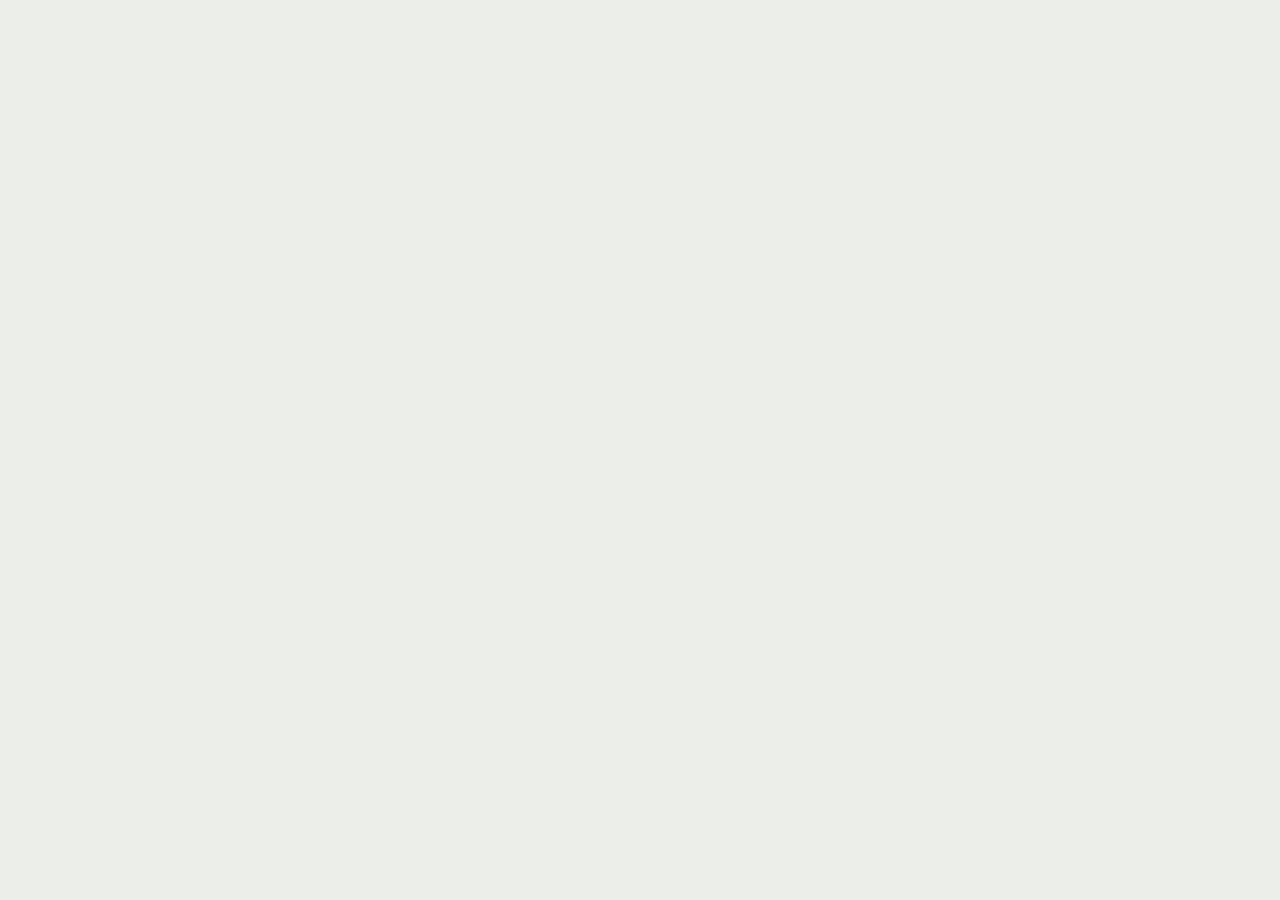
==== index.html @ 22404239 "Move site from subfolder to repo root Relocate all site files from "website aviv agami creative/" to" ====
<!doctype html>
<html lang="en">
<head>
  <meta charset="utf-8">
  <meta name="viewport" content="width=device-width,initial-scale=1">
  <title>AA creative — your message, in a new light</title>
  <meta name="description" content="Aviv Agami — Creative Director. Films, live events, and campaigns for studios, founders and cultural moments. Concept-first. Everything else follows.">
  <meta property="og:title" content="AA creative — your message, in a new light">
  <meta property="og:description" content="Creative direction, films and live events for studios, founders and cultural moments.">
  <meta property="og:type" content="website">
  <meta property="og:url" content="https://avivagami.com">
  <link rel="canonical" href="https://avivagami.com">
  <link rel="icon" href="favicon.svg" type="image/svg+xml">
  <link rel="stylesheet" href="styles.css">
  <script src="https://identity.netlify.com/v1/netlify-identity-widget.js"></script>
</head>
<body data-accent="sun" data-theme="dark">
  <div id="root"></div>

  <!-- Netlify Forms detection — must match the React form's field names exactly -->
  <form name="contact" data-netlify="true" hidden>
    <input name="name" />
    <input name="email" type="email" />
    <input name="company" />
    <select name="type"></select>
    <textarea name="message"></textarea>
  </form>

  <script src="https://unpkg.com/react@18.3.1/umd/react.production.min.js" crossorigin="anonymous"></script>
  <script src="https://unpkg.com/react-dom@18.3.1/umd/react-dom.production.min.js" crossorigin="anonymous"></script>
  <script src="https://unpkg.com/@babel/standalone@7.29.0/babel.min.js" crossorigin="anonymous"></script>

  <script type="text/babel" src="components.jsx"></script>

  <script type="text/babel">
    async function loadContent() {
      try {
        const [pRes, aRes, sRes] = await Promise.all([
          fetch('content/projects.json'),
          fetch('content/about.json'),
          fetch('content/settings.json'),
        ]);
        const [p, a, s] = await Promise.all([pRes.json(), aRes.json(), sRes.json()]);
        return { projects: p.items || [], about: a, settings: s };
      } catch (e) {
        return null;
      }
    }

    function App({ projects, about, settings }) {
      const [openProject, setOpenProject] = React.useState(null);

      React.useEffect(() => {
        const obs = new IntersectionObserver((entries) => {
          entries.forEach((e) => { if (e.isIntersecting) e.target.classList.add('is-in'); });
        }, { rootMargin: '0px 0px -10% 0px' });
        document.querySelectorAll('[data-reveal], .aa-reveal').forEach((el) => obs.observe(el));
        return () => obs.disconnect();
      }, []);

      return (
        <React.Fragment>
          <CursorFollower enabled={true} />
          <Nav settings={settings} about={about} />
          <main>
            <Hero variant="scale" />
            <Marquee variant="" projects={projects} />
            <CoverFlowSection projects={projects} onOpen={setOpenProject} />
            <div className="aa-page">
              <ManifestoStrip />
              <AboutSection about={about} />
            </div>
            <ContactSection settings={settings} />
          </main>
          <Footer settings={settings} projects={projects} />
          <ProjectLightbox p={openProject} onClose={() => setOpenProject(null)} />
        </React.Fragment>
      );
    }

    loadContent().then((data) => {
      ReactDOM.createRoot(document.getElementById('root')).render(
        <App
          projects={data ? data.projects : null}
          about={data ? data.about : null}
          settings={data ? data.settings : null}
        />
      );
    });

    // Redirect back to admin after Netlify Identity login
    if (window.netlifyIdentity) {
      window.netlifyIdentity.on('init', (user) => {
        if (!user) {
          window.netlifyIdentity.on('login', () => {
            document.location.href = '/admin/';
          });
        }
      });
    }
  </script>
</body>
</html>
---- styles.css ----
/* AA creative — personal site */
@import url('./colors_and_type.css');

* { box-sizing: border-box; }

html, body {
  margin: 0;
  background: var(--bg-1);
  color: var(--fg-1);
  scroll-behavior: smooth;
  overflow-x: hidden;
}

/* ===== Theme overrides driven by Tweaks ===== */
body[data-accent="signal"]  { --accent: var(--aa-signal);  --accent-press: var(--aa-signal-press); }
body[data-accent="sun"]     { --accent: var(--aa-sun);     --accent-press: var(--aa-sun-press); }
body[data-accent="ink"]     { --accent: var(--aa-ink);     --accent-press: var(--aa-graphite); }
body[data-accent="electric"]{ --accent: #2D5BFF;           --accent-press: #1E45D9; }

body[data-theme="dark"] {
  --bg-1: var(--aa-ink);
  --bg-2: var(--aa-graphite);
  --bg-inverse: var(--aa-paper);
  --fg-1: var(--aa-paper);
  --fg-2: rgba(236, 238, 234, .78);
  --fg-3: rgba(236, 238, 234, .48);
  --fg-inverse: var(--aa-ink);
  --border-strong: var(--aa-paper);
  --border-soft: rgba(236, 238, 234, .18);
}

/* ===== Page shell ===== */
.aa-page { max-width: 1440px; margin: 0 auto; padding: 0 32px; }

/* ===== Nav ===== */
.aa-nav {
  display: grid;
  grid-template-columns: 1fr auto 1fr;
  align-items: center;
  padding: 18px 32px;
  border-bottom: 1px solid var(--border-soft);
  background: var(--bg-1);
  position: fixed; top: 0; left: 0; right: 0; z-index: 50;
  backdrop-filter: blur(12px) saturate(1.4);
  -webkit-backdrop-filter: blur(12px) saturate(1.4);
  background: color-mix(in srgb, var(--bg-1) 85%, transparent);
}

/* Offset main content so it doesn't hide under the fixed nav (nav ~65px tall) */
main { padding-top: 65px; }
.aa-nav__brand { display: inline-flex; align-items: center; text-decoration: none; color: inherit; padding: 0 14px 0 0; }
.aa-nav__items { display: flex; gap: 28px; justify-self: center; }
.aa-nav__link { font-family: var(--font-sans); font-size: 14px; color: var(--fg-1); text-decoration: none; position: relative; transition: color .12s var(--ease-out); }
.aa-nav__link:hover { color: var(--accent); }
.aa-nav__link.is-active { color: var(--accent); }
.aa-nav__link.is-active::after { content: ""; position: absolute; left: 0; right: 0; bottom: -6px; height: 1px; background: var(--accent); }
.aa-nav__meta { font-family: var(--font-mono); font-size: 11px; color: var(--fg-3); letter-spacing: .08em; text-transform: uppercase; justify-self: end; display: flex; align-items: center; gap: 8px; }
.aa-nav__pulse { display:inline-block; width:8px; height:8px; border-radius:999px; background: var(--accent); animation: aa-pulse 2.4s var(--ease-in-out) infinite; }
@keyframes aa-pulse { 0%,100% { opacity: 1; transform: scale(1); } 50% { opacity: .35; transform: scale(.8); } }

/* ===== Logo lockup — canonical DS (.aa-logo) ===== */
.aa-logo {
  --aa-logo-size: 32px;
  display: inline-flex;
  align-items: center;
  gap: calc(var(--aa-logo-size) * 0.44);
  font-family: var(--font-sans);
  font-weight: 500;
  font-size: var(--aa-logo-size);
  letter-spacing: -0.025em;
  line-height: 1;
  color: var(--fg-1);
  white-space: nowrap;
  text-decoration: none;
}
.aa-logo > span { white-space: nowrap; }
.aa-logo__dot {
  width: calc(var(--aa-logo-size) * 0.31);
  height: calc(var(--aa-logo-size) * 0.31);
  background: var(--aa-signal);
  border-radius: 999px;
  display: inline-block;
  flex: none;
}
.aa-logo__sep {
  width: 1px;
  height: calc(var(--aa-logo-size) * 0.94);
  background: currentColor;
  opacity: 0.4;
  flex: none;
}
.aa-logo__name { color: inherit; }
.aa-logo__creative {
  font-family: var(--font-script);
  font-style: italic;
  font-weight: 600;
  font-size: calc(var(--aa-logo-size) * 1.56);
  color: var(--aa-stone);
  line-height: 1;
  transform: translateY(calc(var(--aa-logo-size) * -0.06));
}
.aa-logo--inverse { color: var(--aa-paper); }
.aa-logo--inverse .aa-logo__sep { background: var(--aa-paper); opacity: 0.5; }
.aa-logo--inverse .aa-logo__creative { color: var(--aa-sun); }

/* Dark theme: stone → sun on non-inverse lockup */
body[data-theme="dark"] .aa-logo:not(.aa-logo--inverse) .aa-logo__creative { color: var(--aa-sun); }

/* Preset sizes */
.aa-logo--sz-xl { --aa-logo-size: 64px; }
.aa-logo--sz-l  { --aa-logo-size: 44px; }
.aa-logo--sz-m  { --aa-logo-size: 28px; }
.aa-logo--sz-s  { --aa-logo-size: 18px; }
.aa-logo--sz-xs { --aa-logo-size: 13px; }

/* ===== HERO ===== */
.aa-hero { position: relative; padding: 88px 32px 56px; }

/* Variant: scale — giant headline, hangs to edges */
.aa-hero--scale .aa-hero__title {
  font-family: var(--font-sans);
  font-weight: 500;
  font-size: clamp(80px, 16vw, 260px);
  line-height: 0.86;
  letter-spacing: -0.05em;
  margin: 0;
}
.aa-hero--scale .aa-hero__title .aa-hero__hand {
  font-family: var(--font-script); font-weight: 600;
  color: var(--accent); font-size: 1.25em;
  letter-spacing: 0; line-height: 0.9;
  display: inline-block; transform: rotate(-4deg) translateY(-0.06em);
  padding: 0 0.04em;
}
.aa-hero--scale .aa-hero__sub {
  font-family: var(--font-sans); font-size: 19px; line-height: 1.5;
  color: var(--fg-2); margin: 56px 0 0; max-width: 56ch;
}

/* Variant: split — left index card, right giant tagline */
.aa-hero--split { display: grid; grid-template-columns: 280px 1fr; gap: 64px; align-items: end; min-height: 70vh; padding-top: 64px; }
.aa-hero--split .aa-hero__index {
  border-top: 1px solid var(--border-strong);
  padding-top: 18px;
  display: flex; flex-direction: column; gap: 14px;
  font-family: var(--font-mono); font-size: 11px; letter-spacing: .08em; text-transform: uppercase; color: var(--fg-3);
}
.aa-hero--split .aa-hero__index strong { color: var(--fg-1); font-weight: 500; font-family: var(--font-sans); font-size: 14px; letter-spacing: 0; text-transform: none; }
.aa-hero--split .aa-hero__title {
  font-family: var(--font-sans); font-weight: 500;
  font-size: clamp(72px, 12vw, 200px); line-height: 0.92;
  letter-spacing: -0.04em; margin: 0;
}
.aa-hero--split .aa-hero__hand { font-family: var(--font-script); color: var(--accent); font-weight: 600; }

/* Variant: stack — editorial centered, mono framing */
.aa-hero--stack { padding: 96px 0 40px; text-align: center; }
.aa-hero--stack .aa-hero__rule { width: 80px; height: 1px; background: var(--fg-1); margin: 0 auto 32px; }
.aa-hero--stack .aa-hero__title {
  font-family: var(--font-sans); font-weight: 500;
  font-size: clamp(64px, 11vw, 180px); line-height: 0.94; letter-spacing: -0.04em; margin: 0 auto; max-width: 14ch;
}
.aa-hero--stack .aa-hero__hand { font-family: var(--font-script); color: var(--accent); font-weight: 600; display: inline-block; transform: rotate(-3deg); }
.aa-hero--stack .aa-hero__sub { margin: 40px auto 0; max-width: 42ch; font-size: 18px; color: var(--fg-2); line-height: 1.5; }

/* hero meta strip — shared across variants */
.aa-hero__meta { display: flex; gap: 12px; align-items: center; font-family: var(--font-mono); font-size: 11px; color: var(--fg-3); letter-spacing: .08em; text-transform: uppercase; margin-bottom: 32px; }
.aa-hero__meta .dot { width: 4px; height: 4px; background: var(--fg-3); border-radius: 999px; }

/* Flashlight invert effect on Scale hero */
.aa-hero--flashlight { position: relative; overflow: hidden; }
.aa-hero--flashlight .aa-hero__layer--base { position: relative; z-index: 1; }
.aa-hero--flashlight .aa-hero__layer--inverse {
  position: absolute;
  inset: 0;
  padding: inherit;
  pointer-events: none;
  background: var(--fg-1);
  color: var(--bg-1);
  z-index: 2;
  clip-path: circle(0 at 50% 50%);
  opacity: 0;
  transition: opacity .25s var(--ease-out);
  /* match base padding from .aa-hero */
  padding-top: 88px; padding-bottom: 56px;
}
.aa-hero--flashlight.is-active .aa-hero__layer--inverse { opacity: 1; }
.aa-hero--flashlight .aa-hero__layer--inverse .aa-hero__title,
.aa-hero--flashlight .aa-hero__layer--inverse .aa-hero__sub { color: var(--bg-1); }
.aa-hero--flashlight .aa-hero__layer--inverse .aa-hero__hand { color: var(--aa-sun); }

/* Mobile layout fixes */
@media (max-width: 600px) {
  /* Hero: max size where "in a new light." still fits on one line is 52px */
  .aa-hero--scale .aa-hero__title { font-size: clamp(52px, 13.9vw, 80px); }
  /* Nav: 2-column (drop meta), tighter spacing */
  .aa-nav { grid-template-columns: 1fr auto; padding: 14px 20px; }
  .aa-nav__meta { display: none; }
  .aa-nav__items { gap: 16px; }
  .aa-nav__link { font-size: 13px; }
}

/* hero scroll cue */
.aa-scroll-cue {
  position: absolute; right: 32px; bottom: 24px;
  display: flex; flex-direction: column; align-items: center; gap: 10px;
  font-family: var(--font-mono); font-size: 10px; letter-spacing: .12em; text-transform: uppercase; color: var(--fg-3);
}
.aa-scroll-cue__line { width: 1px; height: 56px; background: var(--fg-3); position: relative; overflow: hidden; }
.aa-scroll-cue__line::after { content:""; position:absolute; left:0; right:0; top:-100%; height:50%; background: var(--accent); animation: aa-cue 2.2s var(--ease-in-out) infinite; }
@keyframes aa-cue { 0% { top:-50%; } 100% { top: 100%; } }
@media (max-width: 600px) { .aa-scroll-cue { display: none; } }

/* ===== Marquee ===== */
.aa-marquee { overflow: hidden; border-top: 1.5px dashed var(--fg-1); border-bottom: 1.5px dashed var(--fg-1); padding: 22px 0; background: var(--bg-1); }
.aa-marquee--ink { background: var(--bg-inverse); color: var(--fg-inverse); border-color: var(--fg-inverse); }
.aa-marquee__track { display: flex; align-items: center; gap: 0; white-space: nowrap; animation: aa-marq 30s linear infinite; will-change: transform; }
.aa-marquee__item { display: inline-flex; align-items: center; gap: 48px; padding: 0 48px; }
.aa-marquee__logo { height: 32px; width: auto; max-width: 150px; object-fit: contain; filter: brightness(0) invert(1); opacity: 1; flex: none; }
.aa-marquee__logo--raw { filter: none; }
.aa-marquee__dot { display: inline-block; width: 6px; height: 6px; border-radius: 999px; background: var(--accent); flex: none; }
.aa-marquee--ink .aa-marquee__dot { background: var(--accent); }
@keyframes aa-marq { from { transform: translateX(0); } to { transform: translateX(-50%); } }

/* ===== Section header ===== */
.aa-sec-head { display: grid; grid-template-columns: 1fr auto; align-items: end; padding: 96px 0 48px; gap: 24px; }
.aa-sec-head__label { font-family: var(--font-mono); font-size: 11px; color: var(--fg-3); letter-spacing: .08em; text-transform: uppercase; margin-bottom: 16px; }
.aa-sec-head__title { font-family: var(--font-sans); font-weight: 500; font-size: clamp(40px, 5vw, 72px); letter-spacing: -0.02em; line-height: 1; margin: 0; }
.aa-sec-head__title em { font-family: var(--font-script); font-style: normal; color: var(--accent); font-weight: 600; }
.aa-sec-head__meta { font-family: var(--font-mono); font-size: 11px; color: var(--fg-3); letter-spacing: .08em; text-transform: uppercase; padding-bottom: 6px; }

/* Section header — mobile overrides (must be AFTER base rules to win cascade) */
@media (max-width: 600px) {
  .aa-sec-head { grid-template-columns: 1fr; padding: 56px 0 32px; gap: 12px; }
  .aa-sec-head__title { font-size: clamp(52px, 14vw, 80px) !important; line-height: 1; }
  .aa-sec-head__meta { padding-bottom: 0; }
}

/* ===== Work / Project grid ===== */
.aa-work { padding: 0 0 96px; }
.aa-work__grid { display: grid; grid-template-columns: 1fr; gap: 64px; }
/* All cards full width, uniform aspect ratio */
.aa-work__grid .aa-pc { grid-column: 1 / -1; }
.aa-work__grid .aa-pc .aa-pc__frame { aspect-ratio: 16/9; }

.aa-pc { display: flex; flex-direction: column; gap: 14px; text-decoration: none; color: inherit; padding: 0; cursor: pointer; position: relative; grid-column: 1 / -1; }
.aa-pc__frame { position: relative; overflow: hidden; background: var(--bg-2); border: 1px solid var(--border-soft); transition: border-color .2s var(--ease-out); aspect-ratio: 21/9; }
.aa-pc:hover .aa-pc__frame { border-color: var(--fg-1); }

.aa-pc:hover .aa-pc__frame > .aa-pc__art { transform: scale(1.03); }
.aa-pc:hover .aa-pc__title { color: var(--accent); }

.aa-pc__art { position: absolute; inset: 0; transition: transform .8s var(--ease-out); display: flex; align-items: center; justify-content: center; overflow: hidden; }
.aa-pc__art--a { background: linear-gradient(135deg, transparent 49.6%, rgba(10,10,10,.18) 49.6%, rgba(10,10,10,.18) 50.4%, transparent 50.4%), linear-gradient(45deg, transparent 49.6%, rgba(10,10,10,.18) 49.6%, rgba(10,10,10,.18) 50.4%, transparent 50.4%); background-size: 28px 28px; }
.aa-pc__art--b { background: var(--aa-ink); color: var(--aa-paper); }
.aa-pc__art--c { background: var(--aa-bone); }
.aa-pc__art--d { background: var(--accent); color: var(--aa-paper); }
.aa-pc__art--e {
  background:
    repeating-linear-gradient(90deg, transparent 0 22px, rgba(10,10,10,.12) 22px 23px);
}
.aa-pc__art--f {
  background:
    radial-gradient(circle at 30% 40%, rgba(10,10,10,.18), transparent 55%),
    radial-gradient(circle at 70% 70%, rgba(10,10,10,.10), transparent 60%),
    var(--bg-2);
}

/* big numerals as art */
.aa-pc__numeral { font-family: var(--font-sans); font-weight: 500; font-size: 38vw; line-height: .8; letter-spacing: -0.06em; opacity: .06; user-select: none; }
.aa-pc__art--b .aa-pc__numeral { color: var(--aa-paper); opacity: .12; }
.aa-pc__art--d .aa-pc__numeral { color: var(--aa-paper); opacity: .22; }

.aa-pc__corner { position:absolute; left: 14px; bottom: 14px; font-family: var(--font-mono); font-size: 11px; letter-spacing: .08em; }
.aa-pc__corner--inv { color: rgba(236,238,234,.7); }
.aa-pc__playicon { position:absolute; right:14px; top:14px; width:36px; height:36px; border-radius: 999px; border: 1px solid currentColor; display:flex; align-items:center; justify-content:center; font-size: 12px; }

.aa-pc__head { display: flex; align-items: baseline; gap: 12px; font-family: var(--font-mono); font-size: 11px; color: var(--fg-3); letter-spacing: .08em; text-transform: uppercase; }
.aa-pc__head .yr { margin-left: auto; }
.aa-pc__title { font-family: var(--font-sans); font-weight: 500; font-size: 22px; letter-spacing: -0.015em; line-height: 1.2; transition: color .12s var(--ease-out); }
.aa-pc__tags { display: flex; flex-wrap: wrap; gap: 8px; }
.aa-pc__tag { font-family: var(--font-mono); font-size: 12px; letter-spacing: .06em; text-transform: uppercase; padding: 6px 14px; background: var(--accent); border: none; color: rgba(255,255,255,.88); border-radius: 0; white-space: nowrap; }
.aa-pc__client { font-family: var(--font-mono); font-size: 11px; color: var(--fg-3); letter-spacing: .04em; }

/* ===== Project image grid ===== */
.aa-pc__grid {
  position: absolute;
  inset: 0;
  display: flex;
  flex-direction: column;
  gap: 2px;
  background: var(--bg-1);
}
/* Main image — 80% of the frame height */
.aa-pc__grid-main {
  flex: 4 1 0;
  position: relative;
  overflow: hidden;
  min-height: 0;
}
.aa-pc__grid-main .aa-pc__art {
  position: absolute;
  inset: 0;
  transition: transform .8s var(--ease-out);
}
.aa-pc:hover .aa-pc__grid-main .aa-pc__art { transform: scale(1.04); }
/* Thumbnail strip — 20% of the frame height */
.aa-pc__grid-thumbs {
  flex: 1 1 0;
  display: flex;
  gap: 2px;
  min-height: 0;
}
.aa-pc__grid-thumb {
  flex: 1 1 0;
  position: relative;
  overflow: hidden;
  min-width: 0;
}
.aa-pc__grid-thumb .aa-pc__art {
  position: absolute;
  inset: 0;
  transition: transform .45s cubic-bezier(.4, 0, .2, 1);
}
.aa-pc__grid-thumb:hover .aa-pc__art { transform: scale(1.08); }

/* span variants — editorial rhythm */
.aa-pc--w12 { grid-column: span 12; }
.aa-pc--w12 .aa-pc__frame { aspect-ratio: 21/9; }
.aa-pc--w8 { grid-column: span 8; }
.aa-pc--w8  .aa-pc__frame { aspect-ratio: 16/10; }
.aa-pc--w6 { grid-column: span 6; }
.aa-pc--w6  .aa-pc__frame { aspect-ratio: 4/3; }
.aa-pc--w4 { grid-column: span 4; }
.aa-pc--w4  .aa-pc__frame { aspect-ratio: 4/5; }
.aa-pc--w5 { grid-column: span 5; }
.aa-pc--w5  .aa-pc__frame { aspect-ratio: 4/3; }
.aa-pc--w7 { grid-column: span 7; }
.aa-pc--w7  .aa-pc__frame { aspect-ratio: 16/10; }

@media (max-width: 900px) {
  .aa-pc--w12, .aa-pc--w8, .aa-pc--w7, .aa-pc--w6, .aa-pc--w5, .aa-pc--w4 { grid-column: span 12; }
  .aa-pc__frame { aspect-ratio: 4/3 !important; }
}

/* ===== About / capabilities ===== */
.aa-about { padding: 96px 0; border-top: 1px solid var(--border-strong); display: grid; grid-template-columns: 1fr 1fr; gap: 96px; align-items: start; }
.aa-about__left { position: sticky; top: 96px; }
.aa-about__label { font-family: var(--font-mono); font-size: 11px; color: var(--fg-3); letter-spacing: .08em; text-transform: uppercase; margin-bottom: 32px; }
.aa-about__portrait { position: relative; aspect-ratio: 4/5; background: var(--bg-2); border: 1px solid var(--border-soft); margin-bottom: 32px; max-width: 360px; overflow: hidden; }
.aa-about__portrait-x { position: absolute; inset: 0; width: 100%; height: 100%; stroke: var(--border-soft); stroke-width: 1; }
.aa-about__portrait-tag { position: absolute; left: 14px; bottom: 14px; font-family: var(--font-mono); font-size: 10px; letter-spacing: .08em; text-transform: uppercase; color: var(--fg-3); background: var(--bg-1); padding: 4px 8px; }
.aa-about__lede { font-family: var(--font-sans); font-weight: 400; font-size: clamp(32px, 3.4vw, 48px); line-height: 1.12; letter-spacing: -0.02em; margin: 0 0 24px; max-width: 18ch; }
.aa-about__lede em { font-family: var(--font-script); font-style: normal; color: var(--accent); font-weight: 600; font-size: 1.4em; }
.aa-about__body { font-family: var(--font-sans); font-size: 17px; line-height: 1.6; color: var(--fg-2); margin: 0 0 20px; max-width: 56ch; }
.aa-about__body strong { color: var(--fg-1); font-weight: 500; }
.aa-about__body em { font-family: var(--font-script); font-style: normal; color: var(--accent); font-weight: 600; font-size: 1.4em; }
.aa-about__signature { font-family: var(--font-script); font-weight: 600; font-size: 32px; color: var(--accent); transform: rotate(-4deg); display: inline-block; margin-top: 24px; }

.aa-caps { display: flex; flex-direction: column; }
.aa-caps__row { display: grid; grid-template-columns: 36px 1fr 100px; gap: 24px; align-items: baseline; padding: 24px 0; border-bottom: 1px solid var(--border-soft); transition: padding .2s var(--ease-out); cursor: default; }
.aa-caps__row:hover { padding-left: 12px; }
.aa-caps__row:hover .aa-caps__name { color: var(--accent); }
.aa-caps__row:hover .aa-caps__num { color: var(--fg-1); }
.aa-caps__row:first-child { border-top: 1px solid var(--border-soft); }
.aa-caps__num { font-family: var(--font-mono); font-size: 12px; color: var(--fg-3); letter-spacing: .04em; }
.aa-caps__name { font-family: var(--font-sans); font-weight: 500; font-size: 24px; letter-spacing: -0.015em; transition: color .12s var(--ease-out); }
.aa-caps__yrs { font-family: var(--font-mono); font-size: 11px; color: var(--fg-3); letter-spacing: .08em; text-transform: uppercase; text-align: right; }
.aa-caps__row > p { grid-column: 2 / 4; font-size: 14px; line-height: 1.55; color: var(--fg-2); margin: 8px 0 0; max-width: 60ch; }

@media (max-width: 900px) {
  .aa-about { grid-template-columns: 1fr; gap: 48px; }
  .aa-about__left { position: static; }
}

/* ===== Manifesto strip ===== */
.aa-manifesto { padding: 128px 0; text-align: left; border-top: 1px solid var(--border-strong); }
.aa-manifesto__pull { font-family: var(--font-sans); font-weight: 400; font-size: clamp(40px, 6vw, 96px); line-height: 1.02; letter-spacing: -0.035em; margin: 0; max-width: 18ch; animation: aa-fade-in .35s var(--ease-out); }
.aa-manifesto__pull em { font-family: var(--font-script); font-style: normal; color: var(--accent); font-weight: 600; font-size: 1.15em; }
.aa-manifesto__by { display: flex; align-items: center; gap: 16px; margin-top: 48px; font-family: var(--font-mono); font-size: 11px; color: var(--fg-3); letter-spacing: .08em; text-transform: uppercase; }
.aa-manifesto__btn { background: none; border: 1px solid var(--border-soft); color: var(--fg-1); font-family: var(--font-sans); font-size: 16px; width: 36px; height: 36px; border-radius: 999px; cursor: pointer; display: flex; align-items: center; justify-content: center; transition: background .15s var(--ease-out), border-color .15s var(--ease-out), color .15s var(--ease-out); }
.aa-manifesto__btn:hover { background: var(--accent); border-color: var(--accent); color: var(--aa-paper); }
@keyframes aa-fade-in { from { opacity: 0; transform: translateY(8px); } to { opacity: 1; transform: translateY(0); } }

/* ===== Contact ===== */
.aa-contact-wrap { background: var(--bg-inverse); color: var(--fg-inverse); }
.aa-contact { display: grid; grid-template-columns: 1fr 1fr; gap: 96px; padding: 128px 32px; max-width: 1440px; margin: 0 auto; }
.aa-contact__title { font-family: var(--font-sans); font-weight: 500; font-size: clamp(56px, 7vw, 112px); letter-spacing: -0.035em; line-height: 0.95; margin: 0 0 32px; }
.aa-contact__title em { font-family: var(--font-script); font-style: normal; color: var(--accent); font-weight: 600; }
.aa-contact__sub { font-family: var(--font-sans); font-size: 18px; line-height: 1.5; color: rgba(236,238,234,.72); margin: 0 0 40px; max-width: 36ch; }
[data-theme="dark"] .aa-contact__sub { color: rgba(10,10,10,.72); }
.aa-contact__direct { display: flex; flex-direction: column; gap: 14px; padding-top: 24px; border-top: 1px solid rgba(236,238,234,.18); }
[data-theme="dark"] .aa-contact__direct { border-color: rgba(10,10,10,.18); }
.aa-contact__d { display: grid; grid-template-columns: 90px 1fr; gap: 16px; align-items: baseline; }
.aa-contact__d span:first-child { font-family: var(--font-mono); font-size: 10px; letter-spacing: .08em; text-transform: uppercase; color: rgba(236,238,234,.55); }
[data-theme="dark"] .aa-contact__d span:first-child { color: rgba(10,10,10,.55); }
.aa-contact__d a { color: var(--fg-inverse); font-family: var(--font-sans); font-size: 17px; text-decoration: none; transition: color .12s var(--ease-out); position: relative; }
.aa-contact__d a:hover { color: var(--accent); }

.aa-contact__form { display: flex; flex-direction: column; gap: 20px; }
.aa-field { display: flex; flex-direction: column; gap: 8px; }
.aa-field > span { font-family: var(--font-mono); font-size: 10px; color: rgba(236,238,234,.55); letter-spacing: .08em; text-transform: uppercase; display: flex; gap: 8px; align-items: center; }
[data-theme="dark"] .aa-field > span { color: rgba(10,10,10,.55); }
.aa-field input, .aa-field textarea, .aa-field select {
  font-family: var(--font-sans); font-size: 16px;
  padding: 14px 0; border: 0; border-bottom: 1px solid rgba(236,238,234,.32);
  background: transparent; color: var(--fg-inverse);
  outline: none; resize: none;
  border-radius: 0;
  transition: border-color .15s var(--ease-out);
  appearance: none;
}
[data-theme="dark"] .aa-field input,
[data-theme="dark"] .aa-field textarea,
[data-theme="dark"] .aa-field select { border-bottom-color: rgba(10,10,10,.32); }
.aa-field input:focus, .aa-field textarea:focus, .aa-field select:focus { border-bottom-color: var(--accent); }
.aa-field--focus > span { color: var(--accent); }
.aa-field select { cursor: pointer; padding-right: 28px; font-family: var(--font-sans) !important; background-image: linear-gradient(45deg, transparent 50%, currentColor 50%), linear-gradient(135deg, currentColor 50%, transparent 50%); background-position: calc(100% - 12px) 50%, calc(100% - 6px) 50%; background-size: 6px 6px, 6px 6px; background-repeat: no-repeat; }
.aa-field select option { font-family: var(--font-sans); }
.aa-field__row { display: grid; grid-template-columns: 1fr 1fr; gap: 24px; }

.aa-btn { font-family: var(--font-sans); font-size: 14px; padding: 18px 28px; border-radius: 0; cursor: pointer; transition: all .15s var(--ease-out); border: 1px solid transparent; align-self: flex-start; display: inline-flex; align-items: center; gap: 12px; }
.aa-btn--inv { background: var(--fg-inverse); color: var(--bg-inverse); border-color: var(--fg-inverse); }
.aa-btn--inv:hover { background: var(--accent); color: var(--aa-paper); border-color: var(--accent); }
.aa-btn:disabled { opacity: .55; cursor: default; }
.aa-btn .arrow { transition: transform .2s var(--ease-out); display: inline-block; }
.aa-btn:hover .arrow { transform: translateX(4px); }

.aa-sent { padding: 64px 0; }
.aa-sent__title { font-family: var(--font-sans); font-weight: 500; font-size: 48px; letter-spacing: -0.02em; margin: 0 0 16px; line-height: 1; }
.aa-sent__title em { font-family: var(--font-script); font-style: normal; color: var(--accent); font-weight: 600; }
.aa-sent__body { font-size: 16px; color: rgba(236,238,234,.7); max-width: 36ch; margin: 0 0 32px; }
[data-theme="dark"] .aa-sent__body { color: rgba(10,10,10,.7); }

/* ========== iPod Cover Flow ========== */
.aa-ipod {
  background: #0a0a0a;
  padding: 80px 0 72px;
  display: flex;
  flex-direction: column;
  align-items: center;
}

.aa-ipod__head {
  display: flex;
  align-items: baseline;
  justify-content: space-between;
  width: 100%;
  padding: 0 32px;
  margin-bottom: 56px;
}

.aa-ipod__title {
  font-family: var(--font-sans);
  font-weight: 500;
  font-size: clamp(28px, 3.8vw, 52px);
  letter-spacing: -0.03em;
  line-height: 1;
  color: rgba(255,255,255,.92);
  margin: 0;
}

.aa-ipod__title em {
  font-family: var(--font-script);
  font-style: normal;
  color: var(--accent);
  font-weight: 600;
}

.aa-ipod__count {
  font-family: var(--font-mono);
  font-size: 12px;
  color: rgba(255,255,255,.4);
  letter-spacing: .06em;
  white-space: nowrap;
  padding-bottom: 2px;
}

.aa-ipod__stage {
  position: relative;
  width: 100%;
  height: 300px;
  perspective: 1100px;
  overflow: visible;
  touch-action: pan-y;
}

.aa-ipod__cover {
  position: absolute;
  width: 220px;
  height: 220px;
  top: 50%;
  left: 50%;
  cursor: pointer;
  transition: transform .48s cubic-bezier(.4,0,.2,1), opacity .48s ease;
  will-change: transform, opacity;
  -webkit-box-reflect: below 3px linear-gradient(transparent 58%, rgba(0,0,0,.32));
}

.aa-ipod__art {
  width: 100%;
  height: 100%;
  border-radius: 4px;
  background-size: cover;
  background-position: center;
  box-shadow: 0 2px 4px rgba(0,0,0,.25), 0 16px 48px rgba(0,0,0,.75), 0 0 0 1px rgba(255,255,255,.07);
  display: block;
}

.aa-ipod__cover-shine {
  position: absolute;
  inset: 0;
  border-radius: 4px;
  background: linear-gradient(145deg, rgba(255,255,255,.1) 0%, transparent 55%);
  pointer-events: none;
}

.aa-ipod__info {
  margin-top: 84px;
  text-align: center;
  min-height: 76px;
  display: flex;
  flex-direction: column;
  align-items: center;
  gap: 5px;
}

.aa-ipod__info-title {
  font-family: var(--font-sans);
  font-weight: 500;
  font-size: 17px;
  letter-spacing: -.01em;
  color: rgba(255,255,255,.92);
}

.aa-ipod__info-meta {
  font-family: var(--font-mono);
  font-size: 10px;
  letter-spacing: .08em;
  text-transform: uppercase;
  color: rgba(255,255,255,.32);
  margin-bottom: 4px;
}

.aa-ipod__info-tags { display: flex; gap: 6px; flex-wrap: wrap; justify-content: center; }

.aa-ipod__tag {
  font-family: var(--font-mono);
  font-size: 9.5px;
  letter-spacing: .05em;
  text-transform: uppercase;
  padding: 4px 10px;
  background: rgba(255,0,128,.15);
  border: 1px solid rgba(255,0,128,.35);
  color: var(--accent);
  white-space: nowrap;
}

/* Click Wheel */
.aa-ipod__wheel {
  width: 192px;
  height: 192px;
  border-radius: 50%;
  background: radial-gradient(circle at 36% 30%, #3c3c3c, #1c1c1c 55%, #0e0e0e);
  box-shadow:
    0 0 0 1.5px rgba(255,255,255,.06),
    inset 0 1px 0 rgba(255,255,255,.08),
    inset 0 -1px 0 rgba(0,0,0,.6),
    0 10px 40px rgba(0,0,0,.85),
    0 2px 8px rgba(0,0,0,.6);
  position: relative;
  margin-top: 40px;
  user-select: none;
  touch-action: none;
  cursor: grab;
}
.aa-ipod__wheel:active { cursor: grabbing; }

.aa-ipod__wlabel {
  position: absolute;
  font-family: var(--font-mono);
  font-size: 7.5px;
  font-weight: 600;
  letter-spacing: .12em;
  text-transform: uppercase;
  color: rgba(255,255,255,.35);
  pointer-events: none;
  user-select: none;
  line-height: 1;
}
.aa-ipod__wlabel--top    { top: 20px; left: 50%; transform: translateX(-50%); }
.aa-ipod__wlabel--bottom { bottom: 20px; left: 50%; transform: translateX(-50%); font-size: 9px; }
.aa-ipod__wlabel--left   { left: 17px; top: 50%; transform: translateY(-50%); font-size: 11px; }
.aa-ipod__wlabel--right  { right: 17px; top: 50%; transform: translateY(-50%); font-size: 11px; }

.aa-ipod__wheel-center {
  width: 74px;
  height: 74px;
  border-radius: 50%;
  background: radial-gradient(circle at 40% 35%, #252525, #0e0e0e);
  box-shadow: 0 0 0 1px rgba(255,255,255,.07), inset 0 1px 0 rgba(255,255,255,.06), 0 2px 10px rgba(0,0,0,.7);
  border: none;
  outline: none;
  position: absolute;
  top: 50%; left: 50%;
  transform: translate(-50%,-50%);
  cursor: pointer;
  transition: transform .07s ease, opacity .07s ease;
}
.aa-ipod__wheel-center:active { transform: translate(-50%,-50%) scale(0.93); opacity: .85; }

@media (max-width: 600px) {
  .aa-ipod { padding: 60px 0 56px; }
  .aa-ipod__head { padding: 0 20px; margin-bottom: 40px; }
  .aa-ipod__stage { height: 240px; }
  .aa-ipod__cover { width: 160px; height: 160px; }
  .aa-ipod__info { margin-top: 66px; }
  .aa-ipod__info-title { font-size: 15px; }
  .aa-ipod__wheel { width: 164px; height: 164px; margin-top: 32px; }
  .aa-ipod__wheel-center { width: 62px; height: 62px; }
  .aa-ipod__wlabel--top { top: 16px; }
  .aa-ipod__wlabel--bottom { bottom: 16px; }
  .aa-ipod__wlabel--left { left: 13px; }
  .aa-ipod__wlabel--right { right: 13px; }
}
/* Gallery toggle CTA */
.aa-ipod__gallery-cta {
  margin-top: 48px;
  padding-bottom: 56px;
  display: flex;
  justify-content: center;
}

.aa-ipod__gallery-btn {
  font-family: var(--font-mono);
  font-size: 11px;
  font-weight: 500;
  letter-spacing: .12em;
  text-transform: uppercase;
  color: rgba(255,255,255,.45);
  background: transparent;
  border: 1px solid rgba(255,255,255,.14);
  padding: 13px 28px;
  cursor: pointer;
  transition: color .2s ease, border-color .2s ease, background .2s ease;
  outline: none;
  white-space: nowrap;
}

.aa-ipod__gallery-btn:hover {
  color: rgba(255,255,255,.85);
  border-color: rgba(255,255,255,.32);
  background: rgba(255,255,255,.04);
}

/* Gallery peek / expanded grid */
.aa-gallery-peek {
  background: var(--bg-1);
  max-height: 540px;
  overflow: hidden;
  position: relative;
  transition: max-height 1.1s cubic-bezier(.4,0,.2,1);
}

.aa-gallery-peek--open {
  max-height: 14000px;
}

.aa-gallery-peek__fade {
  position: absolute;
  bottom: 0; left: 0; right: 0;
  height: 280px;
  background: linear-gradient(to bottom, transparent, var(--bg-1));
  pointer-events: none;
}

/* ========== end Cover Flow ========== */

@media (max-width: 900px) {
  .aa-contact { grid-template-columns: 1fr; gap: 48px; padding: 80px 32px; }
  .aa-field__row { grid-template-columns: 1fr; gap: 20px; }
}

/* ===== Footer ===== */
.aa-footer { background: var(--bg-1); }
.aa-footer__row { display: grid; grid-template-columns: 1fr 2fr; gap: 48px; padding: 64px 32px; max-width: 1440px; margin: 0 auto; }
.aa-footer__brand { display: inline-flex; align-items: center; }
.aa-footer__cols { display: grid; grid-template-columns: repeat(3, 1fr); gap: 32px; }
.aa-footer__cols > div { display: flex; flex-direction: column; gap: 8px; }
.aa-footer__h { font-family: var(--font-mono); font-size: 10px; color: var(--fg-3); letter-spacing: .08em; text-transform: uppercase; margin-bottom: 8px; }
.aa-footer__cols a { font-family: var(--font-sans); font-size: 14px; color: var(--fg-1); text-decoration: none; transition: color .12s var(--ease-out); }
.aa-footer__cols a:hover { color: var(--accent); }
.aa-footer__colophon { display: flex; justify-content: space-between; padding: 24px 32px; border-top: 1px solid var(--border-soft); font-family: var(--font-mono); font-size: 11px; color: var(--fg-3); letter-spacing: .04em; max-width: 1440px; margin: 0 auto; }

@media (max-width: 900px) {
  .aa-footer__row { grid-template-columns: 1fr; gap: 32px; padding: 64px 32px 24px; }
  .aa-footer__cols { grid-template-columns: 1fr 1fr; }
}

/* ===== Reveal-on-scroll ===== */
.aa-reveal { opacity: 0; transform: translateY(24px); transition: opacity .8s var(--ease-out), transform .8s var(--ease-out); }
.aa-reveal.is-in { opacity: 1; transform: none; }

/* ===== Project lightbox ===== */
.aa-lb { position: fixed; inset: 0; background: color-mix(in srgb, var(--bg-inverse) 92%, transparent); z-index: 80; display: flex; align-items: stretch; padding: 32px; animation: aa-lb-in .35s var(--ease-out); }
@keyframes aa-lb-in { from { opacity: 0; transform: translateY(12px); } to { opacity: 1; transform: translateY(0); } }
.aa-lb__inner { background: var(--bg-1); color: var(--fg-1); flex: 1; display: grid; grid-template-columns: 1.2fr 1fr; overflow: hidden; }

/* Carousel */
.aa-lb__carousel { position: relative; background: var(--bg-2); overflow: hidden; }
.aa-lb__slides { position: absolute; inset: 0; }
.aa-lb__slide { position: absolute; inset: 0; opacity: 0; transition: opacity .4s var(--ease-out); }
.aa-lb__slide.is-active { opacity: 1; }
.aa-lb__slide .aa-pc__art { position: absolute; inset: 0; }

.aa-lb__arrow { position: absolute; top: 50%; transform: translateY(-50%); z-index: 4; background: var(--bg-1); color: var(--fg-1); border: 1px solid var(--fg-1); width: 44px; height: 44px; cursor: pointer; font-size: 18px; display: flex; align-items: center; justify-content: center; transition: all .12s var(--ease-out); }
.aa-lb__arrow:hover:not(:disabled) { background: var(--accent); color: var(--aa-paper); border-color: var(--accent); }
.aa-lb__arrow:disabled { opacity: .25; cursor: default; }
.aa-lb__arrow--prev { left: 20px; }
.aa-lb__arrow--next { right: 20px; }

.aa-lb__dots { position: absolute; bottom: 20px; left: 50%; transform: translateX(-50%); display: flex; gap: 8px; z-index: 4; }
.aa-lb__dot { width: 8px; height: 8px; border-radius: 999px; background: rgba(236,238,234,.45); border: none; cursor: pointer; padding: 0; transition: background .15s var(--ease-out), transform .15s var(--ease-out); }
.aa-lb__dot.is-active { background: var(--aa-paper); transform: scale(1.3); }

.aa-lb__counter { position: absolute; top: 16px; right: 20px; font-family: var(--font-mono); font-size: 13px; letter-spacing: .08em; color: rgba(236,238,234,.65); z-index: 4; }

/* Body */
.aa-lb__body { padding: 56px; display: flex; flex-direction: column; gap: 20px; overflow-y: auto; }
.aa-lb__close { position: absolute; right: 52px; top: 52px; z-index: 100; background: var(--bg-1); color: var(--fg-1); border: 1px solid var(--fg-1); width: 44px; height: 44px; border-radius: 999px; cursor: pointer; font-size: 16px; display: flex; align-items: center; justify-content: center; transition: all .12s var(--ease-out); }
.aa-lb__close:hover { background: var(--accent); color: var(--aa-paper); border-color: var(--accent); }
.aa-lb__no { font-family: var(--font-mono); font-size: 13px; color: var(--fg-3); letter-spacing: .08em; text-transform: uppercase; }
.aa-lb__title { font-family: var(--font-sans); font-weight: 500; font-size: clamp(34px, 4.2vw, 62px); letter-spacing: -0.025em; line-height: 1; margin: 0; }
.aa-lb__kind { font-family: var(--font-script); color: var(--accent); font-weight: 600; font-size: 26px; }

/* Tags */
.aa-lb__tags { display: flex; flex-wrap: wrap; gap: 8px; padding: 4px 0; }
.aa-lb__tag { font-family: var(--font-mono); font-size: 13px; letter-spacing: .06em; text-transform: uppercase; padding: 8px 16px; background: var(--accent); border: none; color: rgba(255,255,255,.88); border-radius: 0; white-space: nowrap; }

.aa-lb__meta { display: grid; grid-template-columns: repeat(2, 1fr); gap: 16px 24px; padding: 20px 0; border-top: 1px solid var(--border-soft); }
.aa-lb__meta dt { font-family: var(--font-mono); font-size: 12px; color: var(--fg-3); letter-spacing: .08em; text-transform: uppercase; margin-bottom: 4px; }
.aa-lb__meta dd { font-family: var(--font-sans); font-size: 18px; margin: 0; }
.aa-lb__sections { display: flex; flex-direction: column; gap: 20px; }
.aa-lb__section { display: flex; flex-direction: column; gap: 6px; }
.aa-lb__section-label { font-family: var(--font-mono); font-size: 12px; color: var(--accent); letter-spacing: .1em; text-transform: uppercase; }
.aa-lb__section-text { font-family: var(--font-sans); font-size: 18px; line-height: 1.65; color: var(--fg-2); margin: 0; }

/* YouTube layout inside lightbox */
.aa-lb__carousel--yt { display: flex; flex-direction: column; overflow: hidden; }
.aa-lb__media-slot { flex: 1 1 0; position: relative; background: #000; min-height: 0; overflow: hidden; }
.aa-lb__yt { position: absolute; inset: 0; width: 100%; height: 100%; border: none; }
.aa-lb__thumbs {
  flex: 0 0 auto;
  display: flex;
  gap: 3px;
  padding: 4px;
  overflow-x: auto;
  background: var(--bg-2);
  scrollbar-width: thin;
}
.aa-lb__thumb {
  flex: 0 0 72px;
  height: 52px;
  background-size: cover;
  background-position: center;
  background-color: var(--border-soft);
  cursor: pointer;
  border: 2px solid transparent;
  transition: border-color .18s var(--ease-out), opacity .18s var(--ease-out);
  opacity: .5;
  position: relative;
  display: flex;
  align-items: center;
  justify-content: center;
}
.aa-lb__thumb:hover { opacity: .85; }
.aa-lb__thumb.is-active { opacity: 1; border-color: var(--accent); }
.aa-lb__thumb--yt { background-color: var(--aa-ink); }
.aa-lb__thumb-play { color: var(--aa-paper); font-size: 16px; line-height: 1; }

@media (max-width: 900px) {
  .aa-lb { padding: 12px; }
  .aa-lb__inner { grid-template-columns: 1fr; grid-template-rows: 50vh 1fr; }
  .aa-lb__body { padding: 32px; }
}

/* ===== Tweaks-managed cursor follower (signature touch) ===== */
.aa-cursor { position: fixed; pointer-events: none; width: 12px; height: 12px; border-radius: 999px; background: var(--accent); mix-blend-mode: difference; z-index: 100; transform: translate(-50%, -50%); transition: width .25s var(--ease-out), height .25s var(--ease-out), opacity .2s var(--ease-out); opacity: 0; }
.aa-cursor.is-show { opacity: 0.85; }
.aa-cursor.is-link { width: 56px; height: 56px; opacity: 1; }
@media (pointer: coarse) { .aa-cursor { display: none; } }
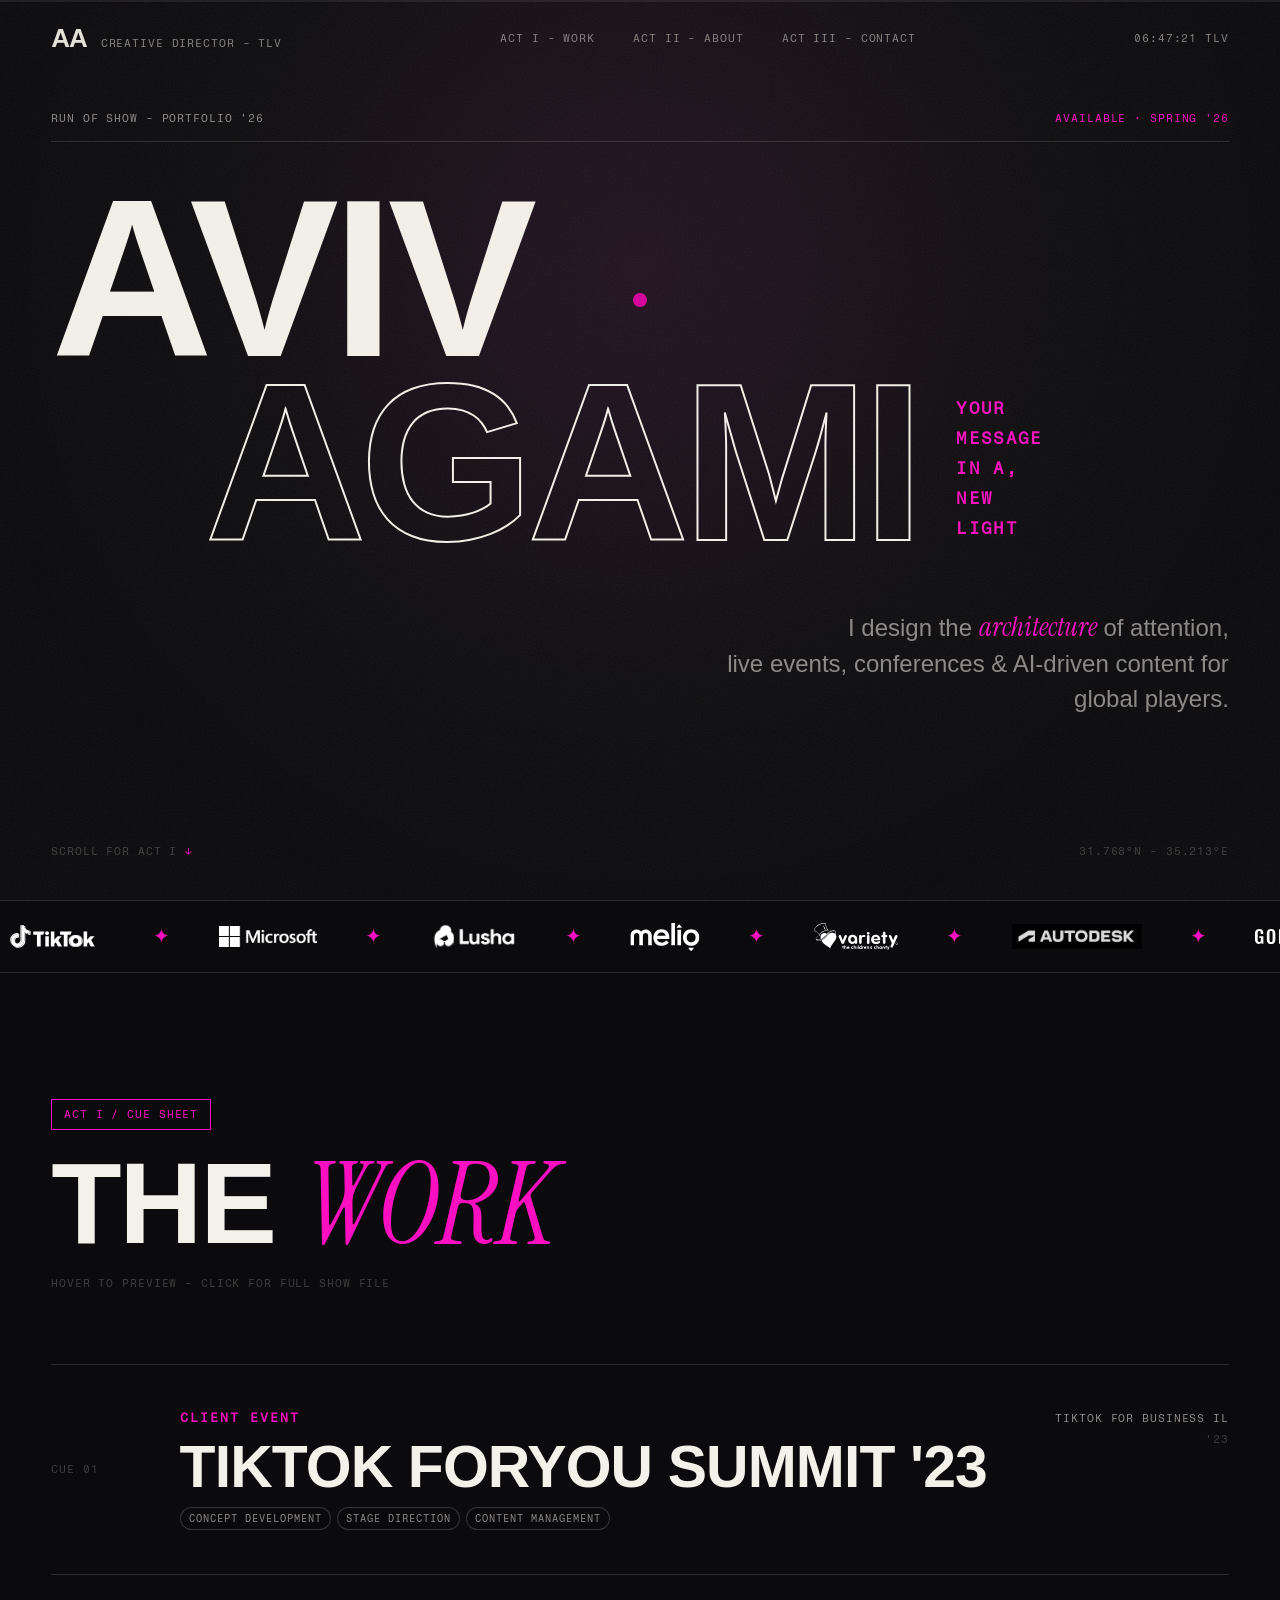
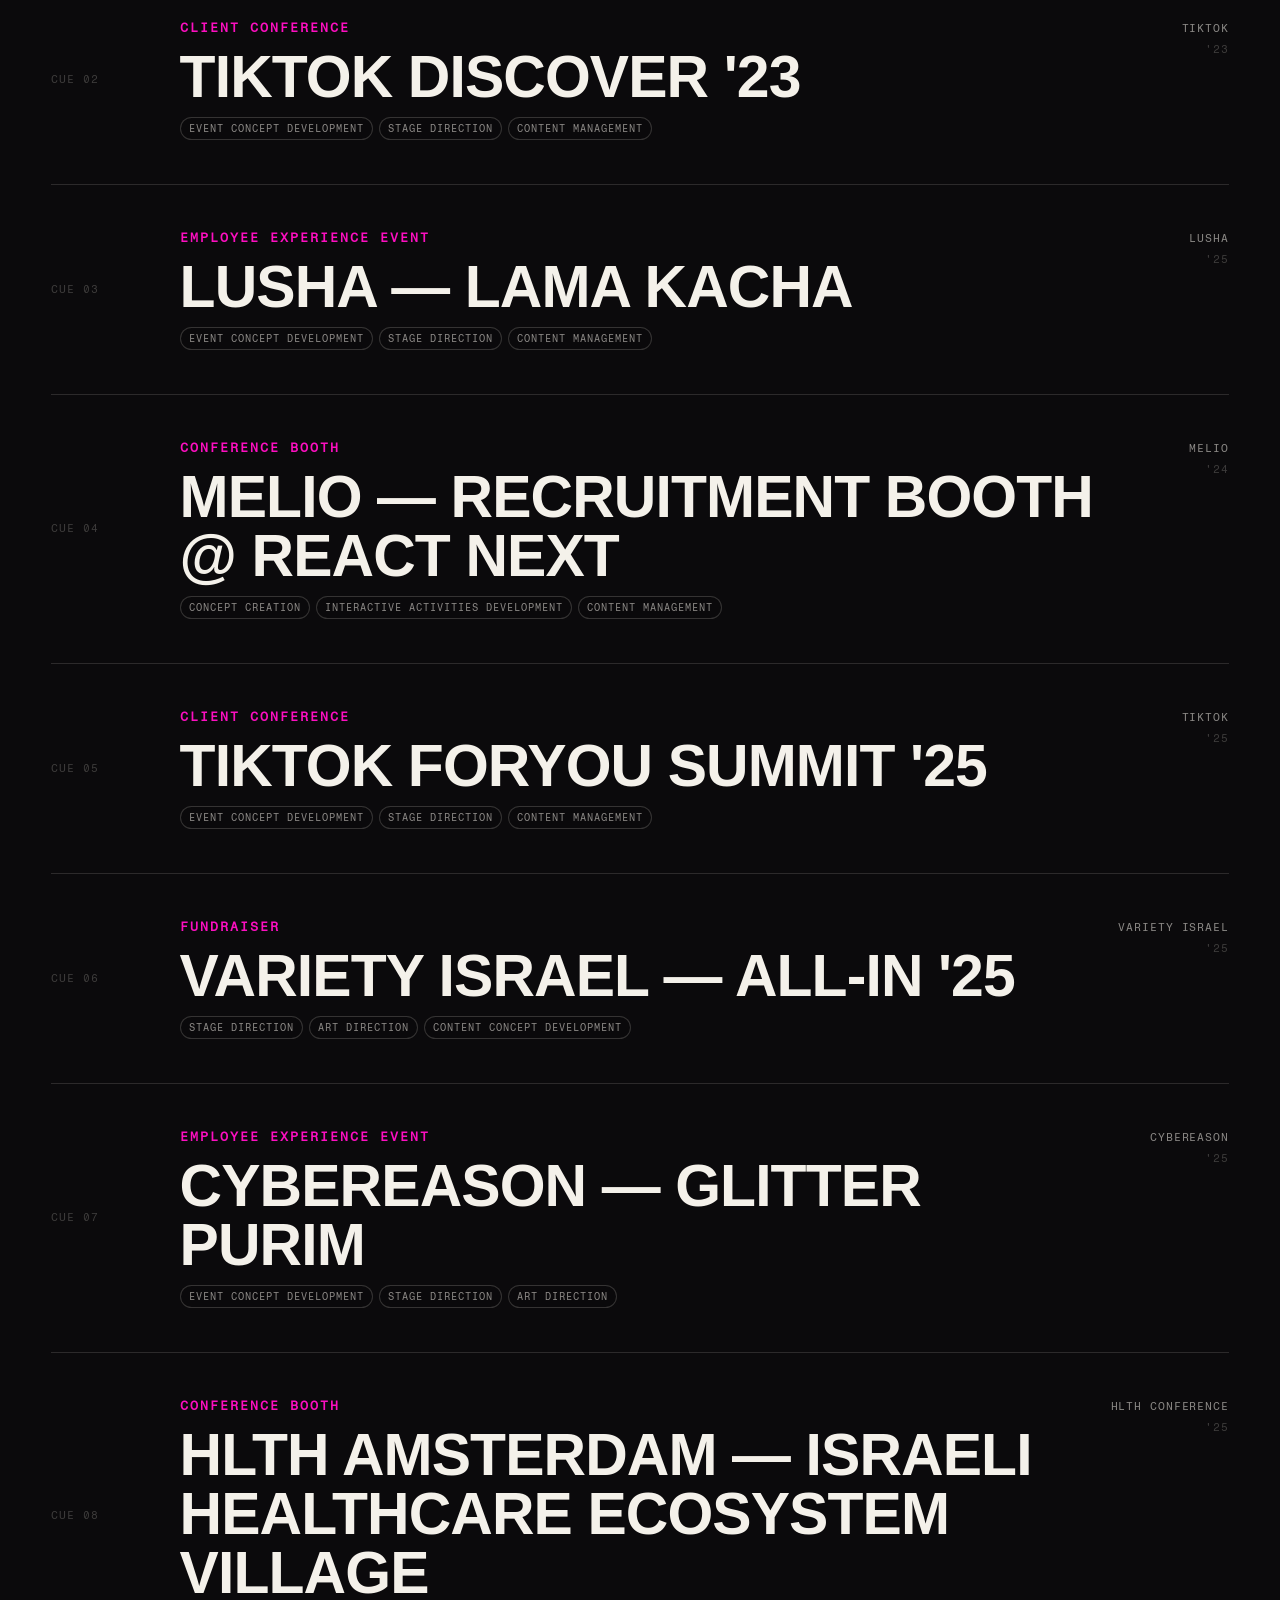
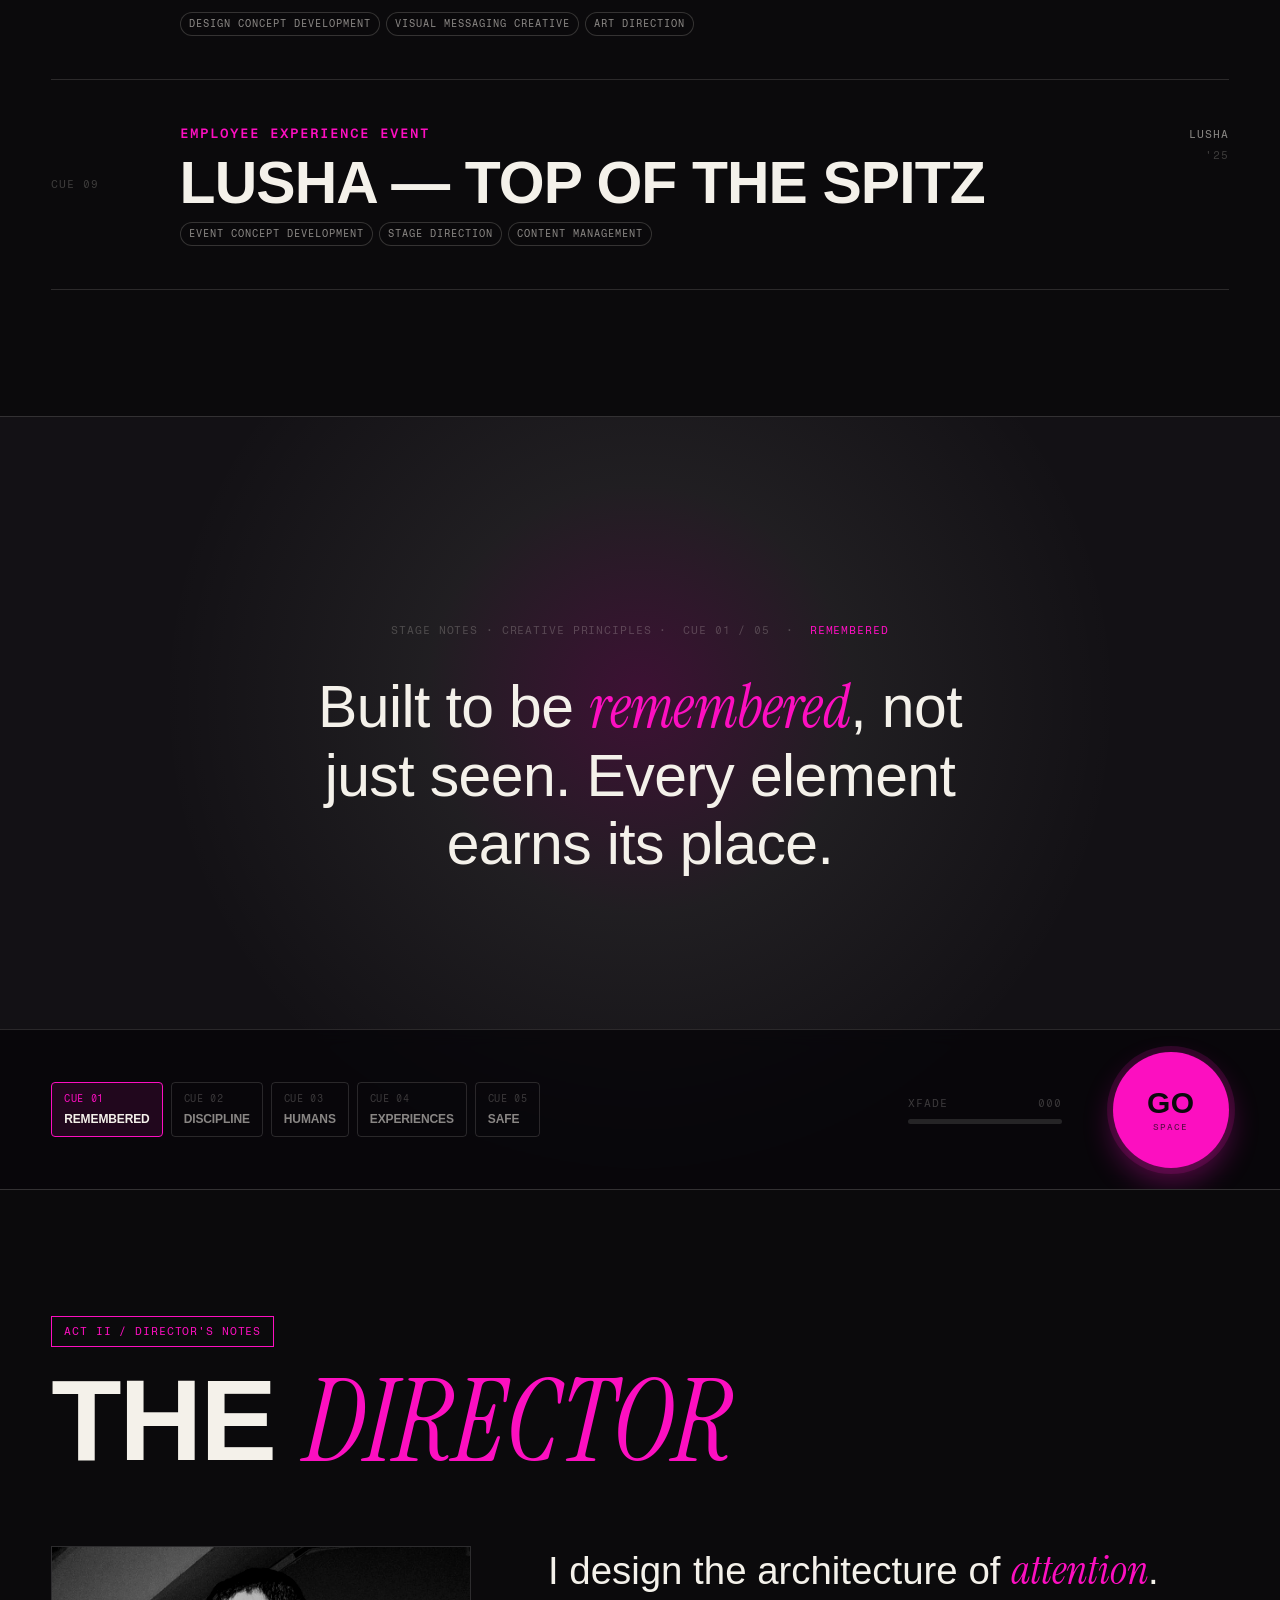
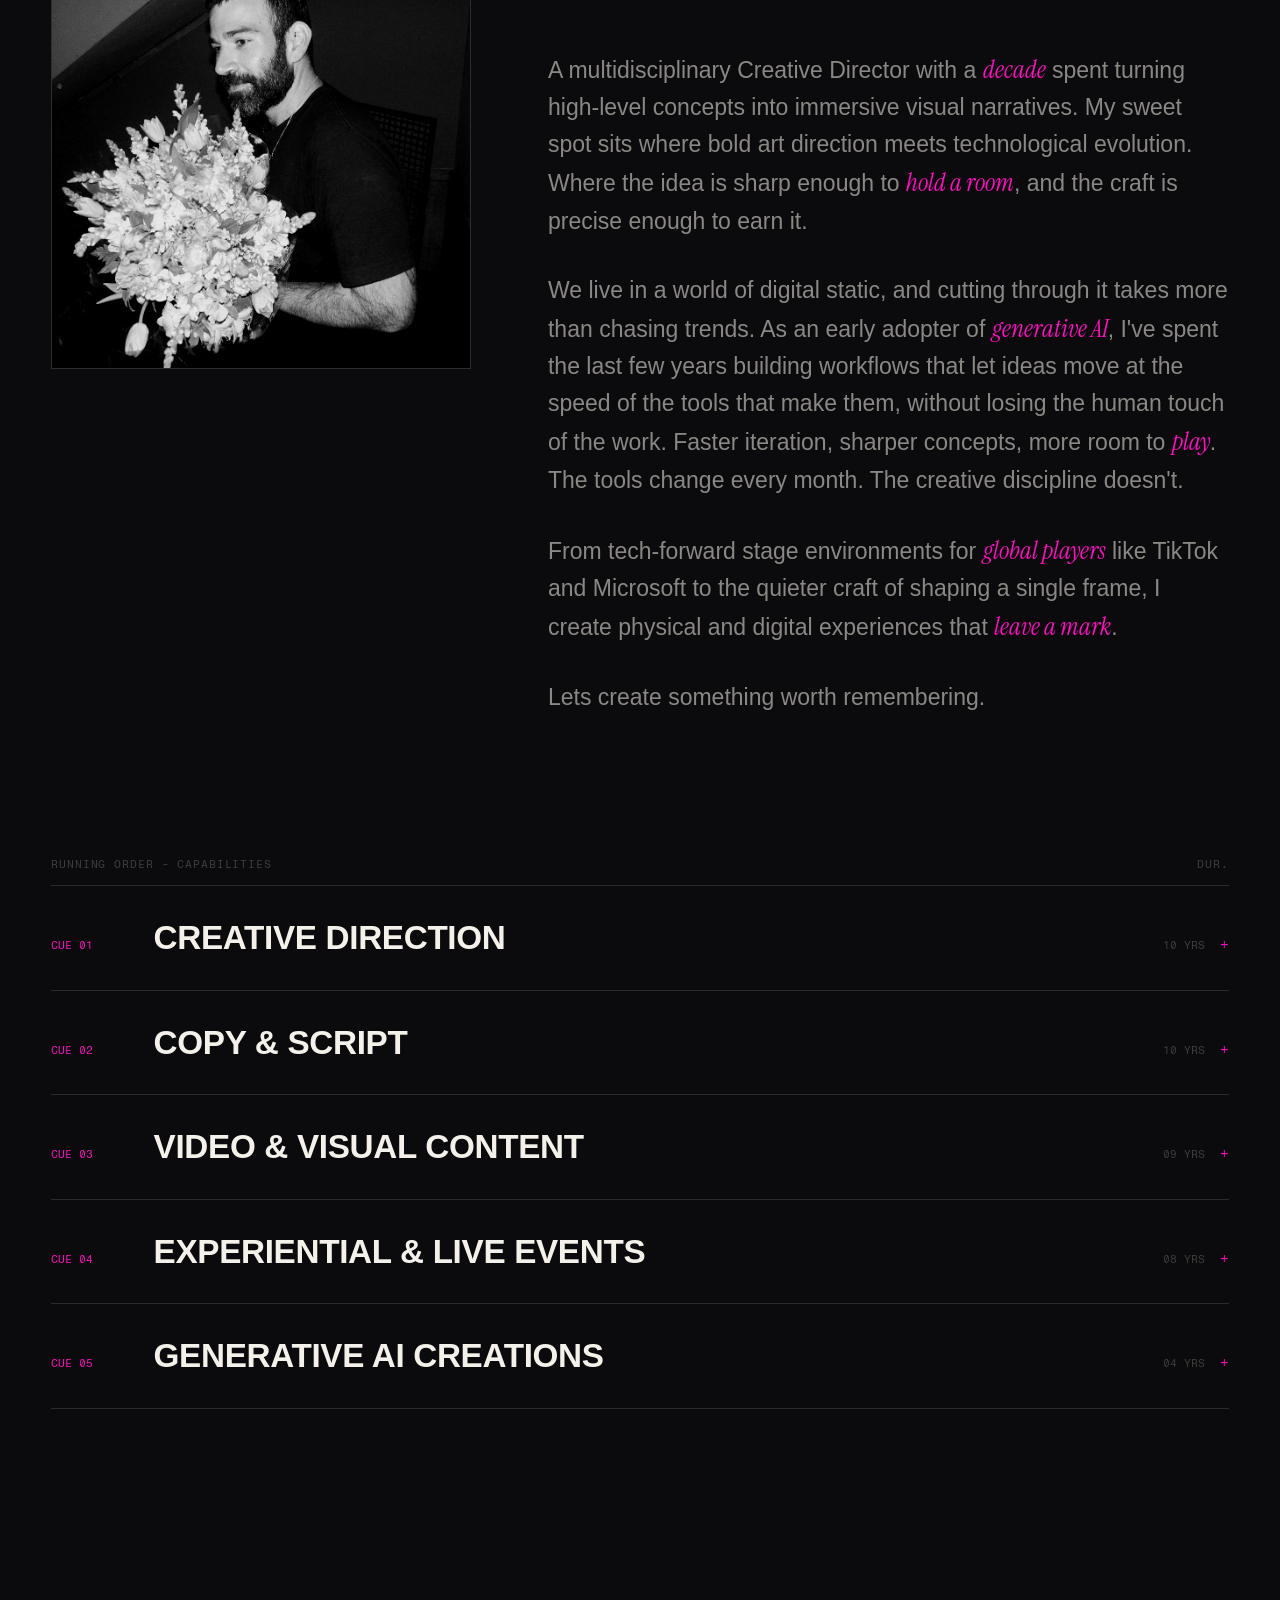
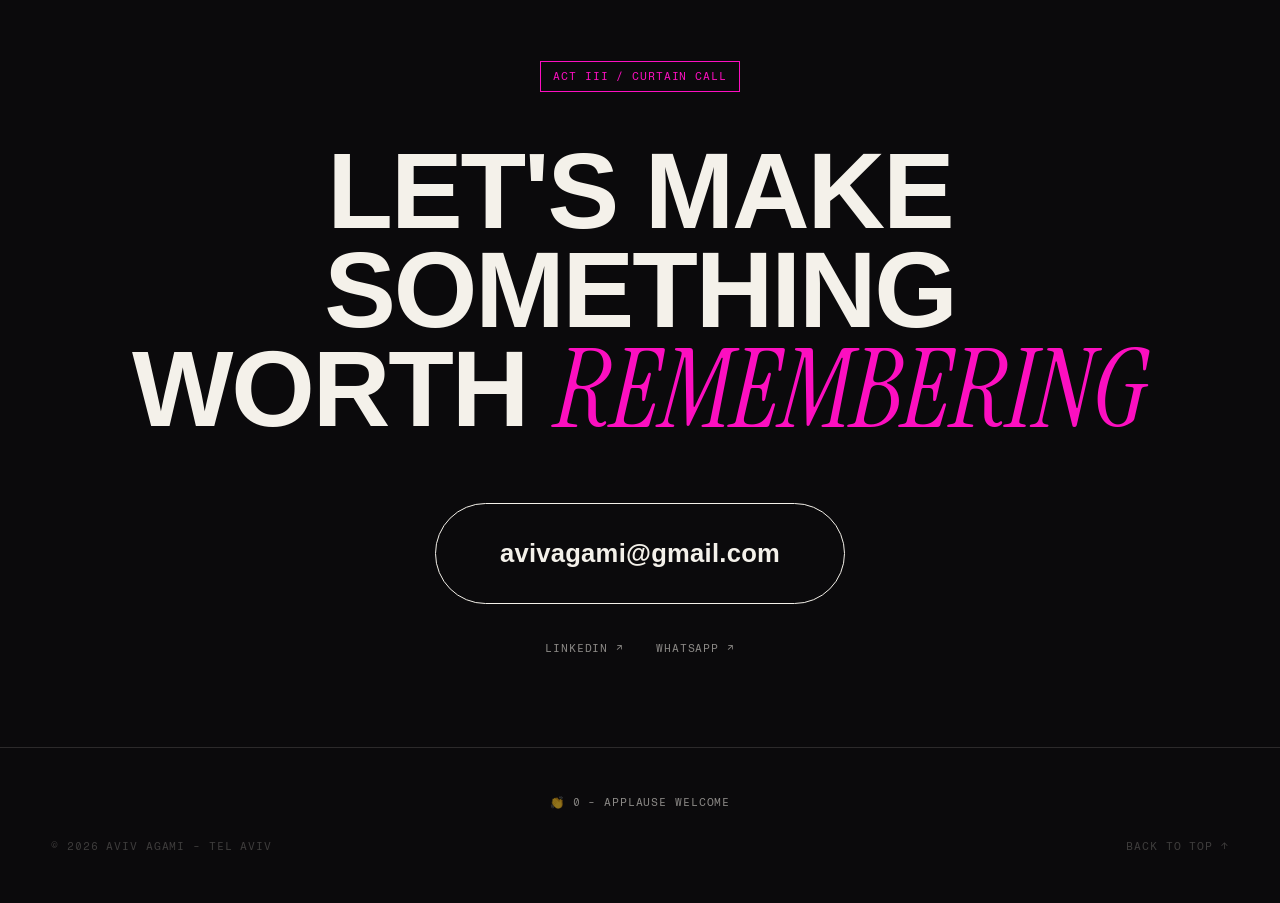
==== commit ac943035: "Promote "Run of Show" redesign to the home page The redesign that lived at /redesign/ is now the sit" ====
--- a/index.html
+++ b/index.html
@@ -3,101 +3,252 @@
 <head>
   <meta charset="utf-8">
   <meta name="viewport" content="width=device-width,initial-scale=1">
-  <title>AA creative — your message, in a new light</title>
-  <meta name="description" content="Aviv Agami — Creative Director. Films, live events, and campaigns for studios, founders and cultural moments. Concept-first. Everything else follows.">
-  <meta property="og:title" content="AA creative — your message, in a new light">
-  <meta property="og:description" content="Creative direction, films and live events for studios, founders and cultural moments.">
-  <meta property="og:type" content="website">
-  <meta property="og:url" content="https://avivagami.com">
-  <link rel="canonical" href="https://avivagami.com">
-  <link rel="icon" href="favicon.svg" type="image/svg+xml">
+  <title>Aviv Agami - The Architecture of Attention</title>
+  <meta name="description" content="Creative direction, interactive live events, AI video creation for global players.">
+  <link rel="icon" href="/favicon.svg" type="image/svg+xml">
+  <link rel="preconnect" href="https://api.fontshare.com" crossorigin>
+  <link rel="preconnect" href="https://fonts.gstatic.com" crossorigin>
+  <link href="https://api.fontshare.com/v2/css?f[]=clash-display@500,600,700&f[]=satoshi@400,500,700&display=swap" rel="stylesheet">
+  <link href="https://fonts.googleapis.com/css2?family=Fragment+Mono:ital@0;1&family=Instrument+Serif:ital@1&display=swap" rel="stylesheet">
   <link rel="stylesheet" href="styles.css">
-  <script src="https://identity.netlify.com/v1/netlify-identity-widget.js"></script>
 </head>
-<body data-accent="sun" data-theme="dark">
-  <div id="root"></div>
-
-  <!-- Netlify Forms detection — must match the React form's field names exactly -->
-  <form name="contact" data-netlify="true" hidden>
-    <input name="name" />
-    <input name="email" type="email" />
-    <input name="company" />
-    <select name="type"></select>
-    <textarea name="message"></textarea>
-  </form>
-
-  <script src="https://unpkg.com/react@18.3.1/umd/react.production.min.js" crossorigin="anonymous"></script>
-  <script src="https://unpkg.com/react-dom@18.3.1/umd/react-dom.production.min.js" crossorigin="anonymous"></script>
-  <script src="https://unpkg.com/@babel/standalone@7.29.0/babel.min.js" crossorigin="anonymous"></script>
-
-  <script type="text/babel" src="components.jsx"></script>
-
-  <script type="text/babel">
-    async function loadContent() {
-      try {
-        const [pRes, aRes, sRes] = await Promise.all([
-          fetch('content/projects.json'),
-          fetch('content/about.json'),
-          fetch('content/settings.json'),
-        ]);
-        const [p, a, s] = await Promise.all([pRes.json(), aRes.json(), sRes.json()]);
-        return { projects: p.items || [], about: a, settings: s };
-      } catch (e) {
-        return null;
-      }
-    }
-
-    function App({ projects, about, settings }) {
-      const [openProject, setOpenProject] = React.useState(null);
-
-      React.useEffect(() => {
-        const obs = new IntersectionObserver((entries) => {
-          entries.forEach((e) => { if (e.isIntersecting) e.target.classList.add('is-in'); });
-        }, { rootMargin: '0px 0px -10% 0px' });
-        document.querySelectorAll('[data-reveal], .aa-reveal').forEach((el) => obs.observe(el));
-        return () => obs.disconnect();
-      }, []);
-
-      return (
-        <React.Fragment>
-          <CursorFollower enabled={true} />
-          <Nav settings={settings} about={about} />
-          <main>
-            <Hero variant="scale" />
-            <Marquee variant="" projects={projects} />
-            <CoverFlowSection projects={projects} onOpen={setOpenProject} />
-            <div className="aa-page">
-              <ManifestoStrip />
-              <AboutSection about={about} />
-            </div>
-            <ContactSection settings={settings} />
-          </main>
-          <Footer settings={settings} projects={projects} />
-          <ProjectLightbox p={openProject} onClose={() => setOpenProject(null)} />
-        </React.Fragment>
-      );
-    }
-
-    loadContent().then((data) => {
-      ReactDOM.createRoot(document.getElementById('root')).render(
-        <App
-          projects={data ? data.projects : null}
-          about={data ? data.about : null}
-          settings={data ? data.settings : null}
-        />
-      );
-    });
-
-    // Redirect back to admin after Netlify Identity login
-    if (window.netlifyIdentity) {
-      window.netlifyIdentity.on('init', (user) => {
-        if (!user) {
-          window.netlifyIdentity.on('login', () => {
-            document.location.href = '/admin/';
-          });
-        }
-      });
-    }
-  </script>
+<body>
+
+  <!-- ============ PRELOADER : HOUSE OPENS ============ -->
+  <div class="loader" id="loader" aria-hidden="true">
+    <div class="loader__inner">
+      <div class="loader__row mono">
+        <span>AA·SHOW·26</span>
+        <span id="loaderPct">00</span>
+      </div>
+      <div class="loader__word">
+        <span class="loader__standby mono blink">● STANDBY</span>
+        <h1 class="loader__title">BUILDING<br><em>ANTICIPATION</em></h1>
+      </div>
+      <div class="loader__row mono">
+        <span>TEL AVIV - YAFFO</span>
+        <span>CUE 00</span>
+      </div>
+    </div>
+    <div class="loader__curtain"></div>
+  </div>
+
+  <!-- grain + spotlight -->
+  <div class="grain" aria-hidden="true"></div>
+  <div class="spot" id="spot" aria-hidden="true"></div>
+
+  <!-- custom cursor -->
+  <div class="cursor" id="cursor" aria-hidden="true">
+    <span class="cursor__label mono" id="cursorLabel"></span>
+  </div>
+
+  <div class="progress" aria-hidden="true"><div class="progress__bar" id="progressBar"></div></div>
+
+  <!-- ============ NAV ============ -->
+  <header class="nav">
+    <a class="nav__brand" href="#top" data-cursor="HOME">
+      <span class="nav__mark">AA</span>
+      <span class="nav__sub mono">CREATIVE DIRECTOR - TLV</span>
+    </a>
+    <nav class="nav__links mono">
+      <a href="#work" data-cursor="ACT I"><span class="nav__act">ACT I - </span>WORK</a>
+      <a href="#about" data-cursor="ACT II"><span class="nav__act">ACT II - </span>ABOUT</a>
+      <a href="#contact" data-cursor="ACT III"><span class="nav__act">ACT III - </span>CONTACT</a>
+    </nav>
+    <div class="nav__time mono"><span id="tlvTime">00:00:00</span> TLV</div>
+  </header>
+
+  <main id="top">
+
+    <!-- ============ HERO ============ -->
+    <section class="hero" id="hero">
+      <div class="hero__meta mono">
+        <span>RUN OF SHOW - PORTFOLIO '26</span>
+        <span class="hero__avail" id="heroAvail">AVAILABLE · SPRING '26</span>
+      </div>
+
+      <h1 class="hero__title" aria-label="Aviv Agami">
+        <span class="hero__line"><span class="hero__word" data-reveal>AVIV</span></span>
+        <span class="hero__line hero__line--offset">
+          <span class="hero__word hero__word--outline" data-reveal>AGAMI</span>
+          <span class="hero__role mono" data-reveal>YOUR<br>MESSAGE<br>IN A,<br>NEW<br>LIGHT</span>
+        </span>
+      </h1>
+
+      <p class="hero__lede" data-reveal>
+        I design the <em>architecture</em> of attention,<br>
+        live events, conferences &amp; AI-driven content for global&nbsp;players.
+      </p>
+
+      <div class="hero__foot mono">
+        <span class="hero__scrollcue">SCROLL FOR ACT I <span class="hero__arrow">↓</span></span>
+        <span>31.768°N - 35.213°E</span>
+      </div>
+    </section>
+
+    <!-- client marquee -->
+    <div class="marquee" aria-hidden="true">
+      <div class="marquee__track" id="marqueeTrack">
+        <img src="/images/logos/tiktok.svg"    alt="TikTok"    class="mq-logo" style="height:43px"><i>✦</i>
+        <img src="/images/logos/microsoft.png" alt="Microsoft" class="mq-logo" style="height:21px"><i>✦</i>
+        <img src="/images/logos/lusha.png"     alt="Lusha"     class="mq-logo"><i>✦</i>
+        <img src="/images/logos/melio.svg"     alt="Melio"     class="mq-logo"><i>✦</i>
+        <img src="/images/logos/variety.svg"   alt="Variety"   class="mq-logo"><i>✦</i>
+        <img src="/images/logos/autodesk.png"  alt="Autodesk"  class="mq-logo mq-logo--color"><i>✦</i>
+        <img src="/images/logos/gorilla.svg"   alt="Gorilla"   class="mq-logo" style="height:15px"><i>✦</i>
+        <!-- duplicate set so the scroll loop is seamless -->
+        <img src="/images/logos/tiktok.svg"    alt="" class="mq-logo" style="height:43px" aria-hidden="true"><i>✦</i>
+        <img src="/images/logos/microsoft.png" alt="" class="mq-logo" style="height:21px" aria-hidden="true"><i>✦</i>
+        <img src="/images/logos/lusha.png"     alt="" class="mq-logo" aria-hidden="true"><i>✦</i>
+        <img src="/images/logos/melio.svg"     alt="" class="mq-logo" aria-hidden="true"><i>✦</i>
+        <img src="/images/logos/variety.svg"   alt="" class="mq-logo" aria-hidden="true"><i>✦</i>
+        <img src="/images/logos/autodesk.png"  alt="" class="mq-logo mq-logo--color" aria-hidden="true"><i>✦</i>
+        <img src="/images/logos/gorilla.svg"   alt="" class="mq-logo" style="height:15px" aria-hidden="true"><i>✦</i>
+      </div>
+    </div>
+
+    <!-- ============ ACT I — WORK ============ -->
+    <section class="act" id="work">
+      <div class="act__head">
+        <span class="act__no mono" data-reveal>ACT I / CUE SHEET</span>
+        <h2 class="act__title" data-reveal>THE <em>WORK</em></h2>
+        <p class="act__note mono" data-reveal>HOVER TO PREVIEW - CLICK FOR FULL SHOW FILE</p>
+      </div>
+
+      <ul class="cues" id="cueList"><!-- rendered from /content/projects.json --></ul>
+
+      <!-- floating hover preview -->
+      <div class="peek" id="peek" aria-hidden="true">
+        <img id="peekImg" alt="">
+        <span class="peek__tag mono" id="peekTag"></span>
+      </div>
+    </section>
+
+    <!-- ============ CREATIVE PRINCIPLES — LX cue stack ============ -->
+    <section class="desk" id="principles">
+      <div class="stage" id="stageEl">
+        <div class="pool" id="pool"></div>
+        <div class="stage__inner">
+          <div class="cue-meta mono" data-reveal>
+            <span class="cue-meta__label">STAGE NOTES · CREATIVE PRINCIPLES <span class="cue-meta__sep">·</span></span>
+            <span id="cueNo">CUE 01 / 05</span><span class="cue-meta__sep">·</span>
+            <span id="cueKw">REMEMBERED</span>
+          </div>
+          <p class="principle" id="principle" data-reveal></p>
+        </div>
+      </div>
+
+      <div class="console">
+        <ol class="stack" id="stack" aria-label="Cue stack"></ol>
+        <div class="fader" aria-hidden="true">
+          <div class="fader__label mono"><span>XFADE</span><span id="faderPct">000</span></div>
+          <div class="fader__track"><div class="fader__fill" id="faderFill"></div></div>
+        </div>
+        <div class="console__keys">
+          <button class="go" id="go" data-cursor="GO" aria-label="Take next cue"><b>GO</b><small>SPACE</small></button>
+        </div>
+      </div>
+    </section>
+
+    <!-- ============ ACT II — ABOUT ============ -->
+    <section class="act about" id="about">
+      <div class="act__head">
+        <span class="act__no mono" data-reveal>ACT II / DIRECTOR'S NOTES</span>
+        <h2 class="act__title" data-reveal>THE <em>DIRECTOR</em></h2>
+      </div>
+
+      <div class="about__grid">
+        <figure class="about__portrait" data-reveal>
+          <img id="portraitImg" src="/images/projects/aa-photo.jpg" alt="Aviv Agami portrait">
+        </figure>
+        <div class="about__bio" id="aboutBio" data-reveal><!-- rendered from /content/about.json --></div>
+      </div>
+
+      <!-- capabilities as run-of-show -->
+      <div class="ros">
+        <div class="ros__head mono" data-reveal><span>RUNNING ORDER - CAPABILITIES</span><span>DUR.</span></div>
+        <ol class="ros__list" id="rosList"></ol>
+      </div>
+    </section>
+
+    <!-- ============ ACT III — CONTACT ============ -->
+    <section class="act contact" id="contact">
+      <span class="act__no mono" data-reveal>ACT III / CURTAIN CALL</span>
+      <h2 class="contact__title" data-reveal>
+        LET'S MAKE<br>SOMETHING<br>WORTH <em>REMEMBERING</em>
+      </h2>
+      <div class="contact__actions" data-reveal>
+        <a class="btn-mag" id="emailBtn" href="mailto:avivagami@gmail.com" data-cursor="SEND">
+          <span class="btn-mag__fill"></span>
+          <span class="btn-mag__label">avivagami@gmail.com</span>
+        </a>
+        <div class="contact__links mono">
+          <a id="linkLinkedin" href="#" target="_blank" rel="noreferrer" data-cursor="OPEN">LINKEDIN ↗</a>
+          <a id="linkWhatsapp" href="https://wa.me/972528241125" target="_blank" rel="noreferrer" data-cursor="CHAT">WHATSAPP ↗</a>
+        </div>
+      </div>
+    </section>
+
+  </main>
+
+  <!-- ============ FOOTER ============ -->
+  <footer class="footer">
+    <div class="footer__applause mono" id="applause" data-cursor="CLAP">
+      <span id="applauseCount">👏 0</span> - APPLAUSE WELCOME
+    </div>
+    <div class="footer__row mono">
+      <span>© 2026 AVIV AGAMI - TEL AVIV</span>
+      <a href="#top" data-cursor="TOP">BACK TO TOP ↑</a>
+    </div>
+  </footer>
+
+  <!-- ============ PROJECT OVERLAY ============ -->
+  <div class="show" id="show" role="dialog" aria-modal="true" aria-hidden="true">
+    <div class="show__bar">
+      <span class="mono" id="showCue">CUE 01</span>
+      <span class="mono" id="showKind"></span>
+      <button class="show__close mono" id="showClose" data-cursor="CLOSE">CLOSE ✕</button>
+    </div>
+    <div class="show__body">
+      <header class="show__head">
+        <h3 class="show__title" id="showTitle"></h3>
+        <div class="show__facts mono">
+          <span id="showClient"></span>
+          <span id="showYear"></span>
+          <span id="showRole"></span>
+        </div>
+      </header>
+      <div class="show__gallery" id="showGallery">
+        <div class="show__strip" id="showStrip"><!-- gallery --></div>
+        <div class="show__edge show__edge--l" aria-hidden="true"></div>
+        <div class="show__edge show__edge--r" aria-hidden="true"></div>
+        <button class="show__arrow show__arrow--l" id="galArrowPrev" data-cursor="PREV" aria-label="Previous image">‹</button>
+        <button class="show__arrow show__arrow--r" id="galArrowNext" data-cursor="NEXT" aria-label="Next image">›</button>
+        <span class="show__galcount js-galcount mono" aria-hidden="true"></span>
+      </div>
+      <div class="show__gallerynav">
+        <button class="mono" id="galPrev" aria-label="Previous image">‹ PREV</button>
+        <span class="mono js-galcount" id="galCount" aria-hidden="true"></span>
+        <button class="mono" id="galNext" aria-label="Next image">NEXT ›</button>
+      </div>
+      <div class="show__cols">
+        <div class="show__col">
+          <h4 class="mono">THE BRIEF</h4>
+          <p id="showBrief"></p>
+        </div>
+        <div class="show__col">
+          <h4 class="mono">THE SHOW</h4>
+          <p id="showExp"></p>
+          <p class="show__team mono" id="showTeam"></p>
+        </div>
+      </div>
+      <div class="show__nav">
+        <button class="mono" id="showPrev" data-cursor="PREV">← PREV CUE</button>
+        <button class="mono" id="showNext" data-cursor="NEXT">NEXT CUE →</button>
+      </div>
+    </div>
+  </div>
+
+  <script src="app.js"></script>
 </body>
 </html>
--- a/styles.css
+++ b/styles.css
@@ -1,791 +1,1096 @@
-/* AA creative — personal site */
-@import url('./colors_and_type.css');
+/* =========================================================
+   AVIV AGAMI — "RUN OF SHOW" redesign
+   Stage-black. One magenta light. The portfolio as a live show.
+   ========================================================= */
+
+:root {
+  --stage:      #0B0A0C;   /* house black, slightly violet */
+  --stage-2:    #131115;   /* raised surface */
+  --bone:       #F4F1EA;   /* warm house-light white */
+  --bone-dim:   rgba(244, 241, 234, 0.55);
+  --bone-faint: rgba(244, 241, 234, 0.22);
+  --signal:     #FC0FC0;   /* the one light */
+  --signal-dim: rgba(252, 15, 192, 0.14);
+  --hair:       1px solid rgba(244, 241, 234, 0.14);
+
+  --display: 'Clash Display', 'Arial Narrow', sans-serif;
+  --body:    'Satoshi', 'Helvetica Neue', sans-serif;
+  --mono:    'Fragment Mono', ui-monospace, monospace;
+  --serif-i: 'Instrument Serif', Georgia, serif;
+
+  --pad: clamp(20px, 4vw, 64px);
+  --ease: cubic-bezier(0.65, 0.05, 0, 1);
+}
 
 * { box-sizing: border-box; }
 
-html, body {
+html { scroll-behavior: smooth; overflow-x: clip; }
+
+body {
   margin: 0;
-  background: var(--bg-1);
-  color: var(--fg-1);
-  scroll-behavior: smooth;
-  overflow-x: hidden;
-}
-
-/* ===== Theme overrides driven by Tweaks ===== */
-body[data-accent="signal"]  { --accent: var(--aa-signal);  --accent-press: var(--aa-signal-press); }
-body[data-accent="sun"]     { --accent: var(--aa-sun);     --accent-press: var(--aa-sun-press); }
-body[data-accent="ink"]     { --accent: var(--aa-ink);     --accent-press: var(--aa-graphite); }
-body[data-accent="electric"]{ --accent: #2D5BFF;           --accent-press: #1E45D9; }
-
-body[data-theme="dark"] {
-  --bg-1: var(--aa-ink);
-  --bg-2: var(--aa-graphite);
-  --bg-inverse: var(--aa-paper);
-  --fg-1: var(--aa-paper);
-  --fg-2: rgba(236, 238, 234, .78);
-  --fg-3: rgba(236, 238, 234, .48);
-  --fg-inverse: var(--aa-ink);
-  --border-strong: var(--aa-paper);
-  --border-soft: rgba(236, 238, 234, .18);
-}
-
-/* ===== Page shell ===== */
-.aa-page { max-width: 1440px; margin: 0 auto; padding: 0 32px; }
-
-/* ===== Nav ===== */
-.aa-nav {
+  background: var(--stage);
+  color: var(--bone);
+  font-family: var(--body);
+  font-size: 17px;
+  line-height: 1.55;
+  overflow-x: clip;   /* clip horizontal overflow WITHOUT breaking position:sticky */
+  -webkit-font-smoothing: antialiased;
+}
+
+::selection { background: var(--signal); color: var(--stage); }
+
+::-webkit-scrollbar { width: 10px; }
+::-webkit-scrollbar-track { background: var(--stage); }
+::-webkit-scrollbar-thumb { background: #2c2830; border-radius: 0; }
+::-webkit-scrollbar-thumb:hover { background: var(--signal); }
+
+a { color: inherit; text-decoration: none; }
+img { display: block; max-width: 100%; }
+button { font: inherit; color: inherit; background: none; border: none; cursor: pointer; padding: 0; }
+
+.mono {
+  font-family: var(--mono);
+  font-size: 11px;
+  letter-spacing: 0.08em;
+  text-transform: uppercase;
+}
+
+em { font-family: var(--serif-i); font-style: italic; font-weight: 400; }
+
+/* =========================================================
+   ATMOSPHERE — grain, spotlight, cursor
+   ========================================================= */
+
+.grain {
+  position: fixed; inset: 0;          /* no overscan — never causes horizontal overflow */
+  z-index: 90;
+  pointer-events: none;
+  opacity: 0.07;
+  background-image: url("data:image/svg+xml,%3Csvg xmlns='http://www.w3.org/2000/svg' width='240' height='240'%3E%3Cfilter id='n'%3E%3CfeTurbulence type='fractalNoise' baseFrequency='0.85' numOctaves='2'/%3E%3C/filter%3E%3Crect width='100%25' height='100%25' filter='url(%23n)'/%3E%3C/svg%3E");
+  background-size: 240px 240px;
+  animation: grainShift 0.9s steps(4) infinite;
+}
+/* animate the noise via background-position so the element itself never moves/overflows */
+@keyframes grainShift {
+  0% { background-position: 0 0; }
+  25% { background-position: -30px 20px; }
+  50% { background-position: 25px -15px; }
+  75% { background-position: -15px -25px; }
+  100% { background-position: 0 0; }
+}
+
+.spot {
+  position: fixed; inset: 0;
+  z-index: 1;
+  pointer-events: none;
+  background:
+    radial-gradient(600px circle at var(--mx, 50%) var(--my, 30%),
+      rgba(252, 15, 192, 0.07), transparent 70%),
+    radial-gradient(1200px circle at var(--mx, 50%) var(--my, 30%),
+      rgba(244, 241, 234, 0.04), transparent 60%);
+}
+
+.cursor {
+  position: fixed; top: 0; left: 0;
+  z-index: 999;
+  width: 14px; height: 14px;
+  margin: -7px 0 0 -7px;
+  border-radius: 50%;
+  background: var(--signal);
+  pointer-events: none;
+  mix-blend-mode: difference;
+  transition: width 0.25s var(--ease), height 0.25s var(--ease),
+              margin 0.25s var(--ease), background 0.25s var(--ease);
+  display: grid; place-items: center;
+}
+.cursor.is-big {
+  width: 84px; height: 84px;
+  margin: -42px 0 0 -42px;
+  background: var(--bone);
+  mix-blend-mode: difference;
+}
+.cursor__label {
+  font-size: 10px;
+  color: var(--stage);
+  opacity: 0;
+  white-space: nowrap;
+  transition: opacity 0.2s;
+}
+.cursor.is-big .cursor__label { opacity: 1; }
+@media (hover: none) { .cursor { display: none; } }
+
+/* =========================================================
+   TIMECODE + PROGRESS
+   ========================================================= */
+
+@keyframes blink { 50% { opacity: 0; } }
+.blink { animation: blink 1.2s steps(2) infinite; }
+
+.progress {
+  position: fixed; top: 0; left: 0; right: 0;
+  height: 2px; z-index: 200;
+  background: rgba(244, 241, 234, 0.08);
+}
+.progress__bar {
+  height: 100%; width: 0%;
+  background: var(--signal);
+  box-shadow: 0 0 12px rgba(252, 15, 192, 0.8);
+}
+
+/* =========================================================
+   LOADER — HOUSE OPENS
+   ========================================================= */
+
+.loader {
+  position: fixed; inset: 0;
+  z-index: 1000;
+  background: var(--stage);
+  display: grid; place-items: center;
+  transition: clip-path 0.9s var(--ease);
+  clip-path: inset(0 0 0 0);
+}
+.loader.is-done { clip-path: inset(0 0 100% 0); }
+.loader__inner {
+  width: min(92vw, 900px);
+  display: flex; flex-direction: column; gap: clamp(24px, 6vh, 64px);
+}
+.loader__row { display: flex; justify-content: space-between; color: var(--bone-dim); }
+.loader__standby { color: var(--signal); display: block; margin-bottom: 12px; }
+.loader__title {
+  margin: 0;
+  font-family: var(--display);
+  font-weight: 700;
+  font-size: clamp(64px, 14vw, 180px);
+  line-height: 0.88;
+  letter-spacing: -0.02em;
+  text-transform: uppercase;
+}
+.loader__title em { color: var(--signal); letter-spacing: 0; }
+.loader__curtain {
+  position: absolute; left: 0; right: 0; bottom: 0;
+  height: 3px; background: var(--signal);
+  transform-origin: left;
+  transform: scaleX(var(--p, 0));
+  transition: transform 0.2s linear;
+}
+
+/* =========================================================
+   NAV
+   ========================================================= */
+
+.nav {
+  position: fixed; top: 0; left: 0; right: 0;
+  z-index: 100;
+  display: flex; align-items: center; justify-content: space-between;
+  padding: 18px var(--pad);
+  mix-blend-mode: difference;
+}
+.nav__brand { display: flex; align-items: baseline; gap: 14px; }
+.nav__mark {
+  font-family: var(--display);
+  font-weight: 700; font-size: 26px;
+  letter-spacing: -0.04em;
+}
+.nav__sub { color: var(--bone-dim); }
+.nav__links { display: flex; gap: clamp(16px, 3vw, 40px); }
+.nav__links a { position: relative; padding: 4px 0; color: var(--bone-dim); transition: color 0.2s; }
+.nav__links a:hover { color: var(--bone); }
+.nav__links a::after {
+  content: ""; position: absolute; left: 0; right: 100%; bottom: 0;
+  height: 1px; background: var(--signal);
+  transition: right 0.35s var(--ease);
+}
+.nav__links a:hover::after { right: 0; }
+.nav__time { color: var(--bone-dim); }
+@media (max-width: 760px) {
+  .nav__sub, .nav__time, .nav__act { display: none; }
+  .nav__links { font-size: 10px; gap: 18px; }
+  .nav__links a { white-space: nowrap; }
+  .nav__mark { font-size: 22px; }
+}
+
+/* =========================================================
+   HERO
+   ========================================================= */
+
+.hero {
+  position: relative;
+  min-height: 100svh;
+  display: flex; flex-direction: column; justify-content: center;
+  padding: 110px var(--pad) 40px;
+  z-index: 2;
+}
+.hero__meta {
+  display: flex; justify-content: space-between;
+  color: var(--bone-dim);
+  border-bottom: var(--hair);
+  padding-bottom: 14px;
+  margin-bottom: clamp(24px, 5vh, 56px);
+}
+.hero__avail { color: var(--signal); }
+
+.hero__title {
+  margin: 0;
+  font-family: var(--display);
+  font-weight: 700;
+  text-transform: uppercase;
+  font-size: clamp(78px, 17.5vw, 290px);
+  line-height: 0.82;
+  letter-spacing: -0.03em;
+}
+.hero__line { display: block; overflow: hidden; }
+.hero__line--offset {
+  display: flex; align-items: flex-end; gap: clamp(16px, 3vw, 48px);
+  padding-left: clamp(40px, 12vw, 280px);
+}
+.hero__word { display: inline-block; }
+.hero__word--outline {
+  color: transparent;
+  -webkit-text-stroke: 2px var(--bone);
+  transition: color 0.4s var(--ease), -webkit-text-stroke-color 0.4s var(--ease);
+}
+.hero__title:hover .hero__word--outline {
+  color: var(--signal);
+  -webkit-text-stroke-color: var(--signal);
+}
+.hero__role {
+  color: var(--signal);
+  /* sized in em of the title so the 5-line block tracks the cap-height
+     of the "I" in AGAMI at every viewport width */
+  font-size: 0.075em;
+  line-height: 1.78;
+  padding-bottom: 0;
+  /* nudge up so LIGHT's baseline meets the bottom of the "I". Uses top
+     (not transform) because the reveal animation owns transform here.
+     em is relative to the role font, which itself scales with the title. */
+  position: relative;
+  top: -0.65em;
+  white-space: nowrap;
+}
+
+.hero__lede {
+  margin: clamp(28px, 6vh, 64px) 0 0 auto;
+  max-width: 540px;
+  font-size: clamp(18px, 2vw, 24px);
+  line-height: 1.45;
+  color: var(--bone-dim);
+  text-align: right;
+}
+.hero__lede em { color: var(--signal); font-size: 1.12em; }
+
+.hero__foot {
+  margin-top: auto;
+  padding-top: clamp(28px, 6vh, 64px);
+  display: flex; justify-content: space-between;
+  color: var(--bone-faint);
+}
+.hero__arrow { display: inline-block; animation: dip 1.6s var(--ease) infinite; color: var(--signal); }
+@keyframes dip { 50% { transform: translateY(5px); } }
+
+@media (max-width: 760px) {
+  .hero {
+    min-height: auto;
+    justify-content: flex-start;
+    padding-top: 90px;
+    padding-bottom: 40px;
+    gap: 0;
+  }
+  .hero__meta { flex-direction: column; gap: 4px; margin-bottom: 24px; }
+  .hero__title { font-size: clamp(60px, 19vw, 290px); }
+  .hero__line--offset { padding-left: 6vw; }
+  .hero__role { display: none; }
+  .hero__lede {
+    text-align: left;
+    margin-left: 0;
+    margin-top: 24px;
+    font-size: clamp(17px, 4.5vw, 22px);
+  }
+  .hero__foot {
+    padding-top: 28px;
+    margin-top: 0;
+  }
+}
+
+/* wide screens: pull the name + lede toward the middle, but keep the
+   top/bottom framing rails (meta + foot) full-bleed to the edges.
+   Uses padding-left (not max-width) so the title stays full-width and the
+   stacked role tagline beside AGAMI is never clipped by .hero__line's
+   overflow:hidden. */
+@media (min-width: 1500px) {
+  .hero__title { padding-left: calc((100% - 1372px) / 2); }
+  .hero__lede { margin-right: calc((100% - 1372px) / 2); }
+}
+
+/* reveal animation */
+[data-reveal] {
+  opacity: 0;
+  transform: translateY(40px);
+  transition: opacity 0.8s var(--ease), transform 0.8s var(--ease);
+  transition-delay: var(--d, 0s);
+}
+[data-reveal].is-in { opacity: 1; transform: none; }
+.hero__line [data-reveal]:not(.is-in) { transform: translateY(110%); }
+
+/* =========================================================
+   MARQUEE
+   ========================================================= */
+
+.marquee {
+  position: relative;
+  z-index: 2;
+  border-top: var(--hair);
+  border-bottom: var(--hair);
+  overflow: hidden;
+  padding: 14px 0;
+  background: var(--stage);
+}
+.marquee__track {
+  display: flex; gap: 48px; align-items: center;
+  width: max-content;
+  animation: scroll 28s linear infinite;
+  font-family: var(--display);
+  font-weight: 500;
+  font-size: clamp(20px, 2.6vw, 34px);
+  letter-spacing: 0.02em;
+  white-space: nowrap;
+}
+.marquee:hover .marquee__track { animation-play-state: paused; }
+.marquee__track span { color: var(--bone-dim); transition: color 0.3s; }
+.marquee__track span:hover { color: var(--signal); }
+.marquee__track i { color: var(--signal); font-style: normal; font-size: 0.6em; flex-shrink: 0; }
+.mq-logo {
+  height: 28px;
+  width: auto;
+  max-width: 130px;
+  object-fit: contain;
+  filter: brightness(0) invert(1);
+  opacity: 1;
+  transition: opacity 0.3s, filter 0.3s;
+  flex-shrink: 0;
+}
+.mq-logo--lg { height: 32px; }
+/* Autodesk is a full-colour PNG — no filter, just dim it slightly */
+.mq-logo--color {
+  filter: none;
+  opacity: 0.85;
+}
+.marquee__track:hover .mq-logo { opacity: 0.7; }
+.marquee__track:hover .mq-logo--color { opacity: 0.6; }
+/* Hover: turn white logos magenta */
+.mq-logo:hover {
+  opacity: 1 !important;
+  filter: brightness(0) invert(1) sepia(1) saturate(20) hue-rotate(285deg);
+}
+/* Hover: tint the colour PNG magenta */
+.mq-logo--color:hover {
+  opacity: 1 !important;
+  filter: sepia(1) saturate(10) hue-rotate(285deg);
+}
+@keyframes scroll { to { transform: translateX(-50%); } }
+
+/* =========================================================
+   ACTS (sections)
+   ========================================================= */
+
+.act {
+  position: relative;
+  z-index: 2;
+  padding: clamp(90px, 14vh, 180px) var(--pad);
+}
+.act__head { margin-bottom: clamp(40px, 8vh, 90px); }
+.act__no {
+  display: inline-block;
+  color: var(--signal);
+  border: 1px solid var(--signal);
+  padding: 6px 12px;
+  margin-bottom: 22px;
+}
+.act__title {
+  margin: 0;
+  font-family: var(--display);
+  font-weight: 700;
+  text-transform: uppercase;
+  font-size: clamp(54px, 9vw, 150px);
+  line-height: 0.9;
+  letter-spacing: -0.02em;
+}
+.act__title em { color: var(--signal); letter-spacing: 0; }
+.act__note { margin-top: 18px; color: var(--bone-faint); }
+
+/* =========================================================
+   CUE SHEET — the work list
+   ========================================================= */
+
+.cues {
+  list-style: none;
+  margin: 0; padding: 0;
+  border-top: var(--hair);
+}
+.cue {
+  position: relative;
+  border-bottom: var(--hair);
+  cursor: pointer;
+}
+.cue__inner {
   display: grid;
-  grid-template-columns: 1fr auto 1fr;
+  grid-template-columns: 90px 1fr auto;
+  align-items: baseline;
+  gap: clamp(12px, 3vw, 40px);
+  padding: clamp(22px, 3.4vw, 44px) 0;
+  transition: transform 0.45s var(--ease);
+}
+.cue:hover .cue__inner { transform: translateX(clamp(10px, 2vw, 34px)); }
+.cue__no { color: var(--bone-faint); transition: color 0.3s; align-self: center; }
+.cue:hover .cue__no { color: var(--signal); }
+.cue__body { display: flex; flex-direction: column; gap: 10px; }
+.cue__type {
+  font-size: 12.65px;
+  font-weight: 600;
+  letter-spacing: 0.16em;
+  text-transform: uppercase;
+  color: var(--signal);
+}
+.cue__tags { display: flex; flex-wrap: wrap; gap: 6px; }
+.cue__tag {
+  font-size: 10px;
+  letter-spacing: 0.1em;
+  color: var(--bone-dim);
+  background: rgba(11, 10, 12, 0.55);
+  border: 1px solid rgba(244, 241, 234, 0.18);
+  padding: 3px 8px;
+  border-radius: 999px;
+  transition: color 0.3s, border-color 0.3s, background 0.3s;
+}
+.cue:hover .cue__tag { color: var(--signal); border-color: rgba(252, 15, 192, 0.35); }
+
+/* When the spotlight backdrop is active (touch), tags sit over a photo —
+   give them a blurred dark chip so they always read clearly. The .is-live
+   class is only ever set on touch, so these rules are scoped correctly. */
+.has-spotlight .cue__tag {
+  color: var(--bone);
+  background: rgba(11, 10, 12, 0.74);
+  border-color: rgba(244, 241, 234, 0.3);
+  -webkit-backdrop-filter: blur(6px);
+  backdrop-filter: blur(6px);
+}
+.has-spotlight .cue.is-live .cue__tag {
+  color: #fff;
+  background: var(--signal);
+  border-color: var(--signal);
+  -webkit-backdrop-filter: none;
+  backdrop-filter: none;
+  box-shadow: 0 0 16px rgba(252, 15, 192, 0.6);
+}
+.cue__title {
+  margin: 0;
+  font-family: var(--display);
+  font-weight: 600;
+  text-transform: uppercase;
+  font-size: clamp(26px, 4.6vw, 72px);
+  line-height: 1;
+  letter-spacing: -0.015em;
+  color: var(--bone);
+  transition: color 0.3s;
+}
+.cue:hover .cue__title { color: var(--signal); }
+.cue:hover .cue__body { color: var(--signal); }
+.cue__meta {
+  display: flex; flex-direction: column; align-items: flex-end; gap: 4px;
+  color: var(--bone-dim);
+  text-align: right;
+}
+.cue__year { color: var(--bone-faint); }
+.cue::after {
+  content: "OPEN ↗";
+  position: absolute; right: 0; top: 50%;
+  transform: translate(20px, -50%);
+  font-family: var(--mono); font-size: 10px; letter-spacing: 0.1em;
+  color: var(--signal);
+  opacity: 0;
+  transition: opacity 0.3s, transform 0.3s var(--ease);
+  pointer-events: none;
+}
+.cue:hover::after { opacity: 1; transform: translate(0, -50%); }
+@media (max-width: 760px) {
+  .cue__inner { grid-template-columns: 56px 1fr; row-gap: 8px; }
+  .cue__meta {
+    grid-column: 2;
+    flex-direction: row;
+    align-items: baseline;
+    gap: 14px;
+    text-align: left;
+  }
+  .cue::after { display: none; }
+}
+
+/* mobile scroll-spotlight: backdrop photo behind the cue list */
+.cuebg {
+  position: fixed; inset: 0;
+  z-index: 1;
+  pointer-events: none;
+  opacity: 0;
+  transition: opacity 0.6s var(--ease);
+}
+.cuebg.is-on { opacity: 1; }
+.cuebg img {
+  position: absolute; inset: 0;
+  width: 100%; height: 100%;
+  object-fit: cover;
+  opacity: 0;
+  transform: scale(1.06);
+  transition: opacity 0.7s var(--ease), transform 1.4s var(--ease);
+  filter: grayscale(0.35) brightness(0.34) contrast(1.08) saturate(1.2);
+}
+.cuebg img.is-show { opacity: 1; transform: scale(1); }
+.cuebg::after {
+  content: "";
+  position: absolute; inset: 0;
+  background:
+    linear-gradient(180deg, var(--stage) 0%, transparent 28%, transparent 68%, var(--stage) 100%),
+    radial-gradient(120% 90% at 50% 50%, transparent 40%, rgba(11, 10, 12, 0.55) 100%);
+}
+
+/* the cue under the spotlight (touch devices) */
+.cue.is-live .cue__title { color: var(--signal); }
+.cue.is-live .cue__no { color: var(--signal); }
+.cue.is-live .cue__inner { transform: translateX(12px); }
+.cue.is-live::before {
+  content: "";
+  position: absolute; left: -16px; top: 18%; bottom: 18%;
+  width: 2px;
+  background: var(--signal);
+  box-shadow: 0 0 14px rgba(252, 15, 192, 0.9);
+}
+
+/* tap flash — every touch is a light cue */
+.flash {
+  position: fixed;
+  z-index: 95;
+  width: 14px; height: 14px;
+  margin: -7px;
+  border-radius: 50%;
+  pointer-events: none;
+  background: radial-gradient(circle, rgba(252, 15, 192, 0.55), rgba(252, 15, 192, 0.18) 45%, transparent 70%);
+  animation: flashGrow 0.75s var(--ease) forwards;
+}
+@keyframes flashGrow {
+  from { transform: scale(1); opacity: 1; }
+  to { transform: scale(34); opacity: 0; }
+}
+
+/* floating hover preview */
+.peek {
+  position: fixed;
+  z-index: 60;
+  width: clamp(299px, 29.9vw, 483px);
+  aspect-ratio: 4 / 3;
+  pointer-events: none;
+  opacity: 0;
+  transform: scale(0.85) rotate(-3deg);
+  transition: opacity 0.3s var(--ease), transform 0.4s var(--ease);
+  overflow: hidden;
+}
+.peek.is-on { opacity: 1; transform: scale(1) rotate(0deg); }
+.peek img {
+  width: 100%; height: 100%;
+  object-fit: cover;
+  filter: saturate(1.05) contrast(1.05);
+}
+.peek__tag {
+  position: absolute; left: 0; bottom: 0;
+  background: var(--signal);
+  color: var(--stage);
+  padding: 6px 10px;
+}
+@media (hover: none) { .peek { display: none; } }
+
+/* =========================================================
+   MANIFESTO
+   ========================================================= */
+
+/* =========================================================
+   CREATIVE PRINCIPLES — "Cue to Cue" lighting desk
+   ========================================================= */
+.desk {
+  position: relative; z-index: 2;
+  border-top: var(--hair);
+  border-bottom: var(--hair);
+  background: var(--stage-2);
+  display: flex; flex-direction: column;
+  min-height: clamp(560px, 86vh, 820px);
+  overflow: hidden;
+}
+
+/* the stage where the cue plays */
+.stage {
+  position: relative; flex: 1;
+  display: flex; align-items: center; justify-content: center;
+  padding: clamp(70px, 12vh, 130px) var(--pad) clamp(40px, 6vh, 60px);
+  text-align: center;
+}
+.pool {
+  position: absolute; left: 50%; top: 46%;
+  width: 130vmin; height: 130vmin;
+  transform: translate(-50%, -50%);
+  pointer-events: none; z-index: 0;
+  background: radial-gradient(circle, rgba(252, 15, 192, 0.18), rgba(244, 241, 234, 0.06) 26%, transparent 58%);
+  transition: opacity 0.4s var(--ease), transform 0.6s var(--ease), left 0.6s var(--ease);
+}
+.stage.dark .pool { opacity: 0.12; transform: translate(-50%, -50%) scale(0.6); }
+.stage__inner { position: relative; z-index: 1; max-width: 1000px; }
+.cue-meta {
+  display: flex; justify-content: center; gap: 16px; flex-wrap: wrap;
+  color: var(--bone-faint);
+  margin-bottom: clamp(20px, 4vh, 34px);
+}
+.cue-meta #cueKw { color: var(--signal); }
+.principle {
+  font-family: var(--display);
+  font-weight: 500;
+  font-size: clamp(28px, 4.6vw, 66px);
+  line-height: 1.16;
+  letter-spacing: -0.01em;
+  margin: 0 auto;
+  max-width: 22ch;
+  transition: opacity 0.42s var(--ease), transform 0.5s var(--ease), filter 0.42s var(--ease);
+}
+.stage.dark .principle { opacity: 0; transform: translateY(26px); filter: blur(7px); }
+.principle em { color: var(--signal); }
+
+/* the console strip at the bottom */
+.console {
+  position: relative; z-index: 2;
+  border-top: var(--hair);
+  background: rgba(5, 4, 8, 0.72);
+  -webkit-backdrop-filter: blur(8px);
+  backdrop-filter: blur(8px);
+  display: grid; grid-template-columns: 1fr auto auto;
+  gap: clamp(20px, 4vw, 56px);
   align-items: center;
-  padding: 18px 32px;
-  border-bottom: 1px solid var(--border-soft);
-  background: var(--bg-1);
-  position: fixed; top: 0; left: 0; right: 0; z-index: 50;
-  backdrop-filter: blur(12px) saturate(1.4);
-  -webkit-backdrop-filter: blur(12px) saturate(1.4);
-  background: color-mix(in srgb, var(--bg-1) 85%, transparent);
-}
-
-/* Offset main content so it doesn't hide under the fixed nav (nav ~65px tall) */
-main { padding-top: 65px; }
-.aa-nav__brand { display: inline-flex; align-items: center; text-decoration: none; color: inherit; padding: 0 14px 0 0; }
-.aa-nav__items { display: flex; gap: 28px; justify-self: center; }
-.aa-nav__link { font-family: var(--font-sans); font-size: 14px; color: var(--fg-1); text-decoration: none; position: relative; transition: color .12s var(--ease-out); }
-.aa-nav__link:hover { color: var(--accent); }
-.aa-nav__link.is-active { color: var(--accent); }
-.aa-nav__link.is-active::after { content: ""; position: absolute; left: 0; right: 0; bottom: -6px; height: 1px; background: var(--accent); }
-.aa-nav__meta { font-family: var(--font-mono); font-size: 11px; color: var(--fg-3); letter-spacing: .08em; text-transform: uppercase; justify-self: end; display: flex; align-items: center; gap: 8px; }
-.aa-nav__pulse { display:inline-block; width:8px; height:8px; border-radius:999px; background: var(--accent); animation: aa-pulse 2.4s var(--ease-in-out) infinite; }
-@keyframes aa-pulse { 0%,100% { opacity: 1; transform: scale(1); } 50% { opacity: .35; transform: scale(.8); } }
-
-/* ===== Logo lockup — canonical DS (.aa-logo) ===== */
-.aa-logo {
-  --aa-logo-size: 32px;
-  display: inline-flex;
-  align-items: center;
-  gap: calc(var(--aa-logo-size) * 0.44);
-  font-family: var(--font-sans);
+  padding: clamp(16px, 2.4vh, 26px) var(--pad);
+}
+@media (max-width: 760px) { .console { grid-template-columns: 1fr auto; gap: 18px; } }
+
+/* cue stack (left) */
+.stack {
+  display: flex; gap: 8px; list-style: none; margin: 0; padding: 0;
+  overflow-x: auto; scrollbar-width: none;
+}
+.stack::-webkit-scrollbar { display: none; }
+.cue-stack-item {
+  flex: 0 0 auto;
+  display: flex; flex-direction: column; gap: 3px;
+  padding: 8px 12px;
+  border: 1px solid rgba(244, 241, 234, 0.14);
+  border-radius: 4px;
+  cursor: pointer;
+  transition: border-color 0.25s, background 0.25s;
+}
+.cue-stack-item:hover { border-color: rgba(244, 241, 234, 0.4); }
+.cue-stack-item.on { border-color: var(--signal); background: rgba(252, 15, 192, 0.1); }
+.cue-stack-item__n { font-family: var(--mono); font-size: 10px; letter-spacing: 0.06em; color: var(--bone-faint); }
+.cue-stack-item.on .cue-stack-item__n { color: var(--signal); }
+.cue-stack-item__k {
+  font-family: var(--display); font-weight: 600; font-size: 12px;
+  text-transform: uppercase; letter-spacing: -0.01em;
+  color: var(--bone-dim); white-space: nowrap;
+}
+.cue-stack-item.on .cue-stack-item__k { color: var(--bone); }
+@media (max-width: 760px) { .stack { display: none; } }
+
+/* fader (middle) — runs on each GO */
+.fader { width: clamp(90px, 12vw, 180px); display: flex; flex-direction: column; gap: 7px; }
+.fader__label { display: flex; justify-content: space-between; color: var(--bone-faint); }
+.fader__track { height: 5px; background: rgba(244, 241, 234, 0.12); border-radius: 99px; overflow: hidden; }
+.fader__fill { height: 100%; width: 0%; background: var(--signal); box-shadow: 0 0 12px rgba(252, 15, 192, 0.8); }
+@media (max-width: 760px) { .fader { display: none; } }
+
+/* GO key (right) — the hero interaction */
+.console__keys { display: flex; align-items: center; gap: 18px; }
+.go {
+  position: relative;
+  width: clamp(84px, 11vw, 116px); aspect-ratio: 1;
+  border-radius: 50%; flex: 0 0 auto;
+  background: var(--signal); color: #0B0A0C;
+  font-family: var(--display); font-weight: 700;
+  display: flex; flex-direction: column; align-items: center; justify-content: center;
+  line-height: 1;
+  box-shadow: 0 0 0 6px rgba(252, 15, 192, 0.14), 0 14px 30px rgba(252, 15, 192, 0.32);
+  transition: transform 0.12s var(--ease), box-shadow 0.25s;
+}
+.go b { font-size: clamp(22px, 3vw, 30px); letter-spacing: 0.02em; }
+.go small { font-family: var(--mono); font-weight: 400; font-size: 9px; letter-spacing: 0.12em; margin-top: 4px; opacity: 0.7; }
+.go:hover { box-shadow: 0 0 0 8px rgba(252, 15, 192, 0.2), 0 18px 40px rgba(252, 15, 192, 0.45); }
+.go:active, .go.fire { transform: scale(0.92); }
+.go.fire { animation: goFlash 0.5s var(--ease); }
+@keyframes goFlash {
+  0% { box-shadow: 0 0 0 6px rgba(252, 15, 192, 0.14), 0 0 0 rgba(252, 15, 192, 0.9); }
+  40% { box-shadow: 0 0 0 22px rgba(252, 15, 192, 0), 0 0 60px rgba(252, 15, 192, 0.9); }
+  100% { box-shadow: 0 0 0 6px rgba(252, 15, 192, 0.14); }
+}
+.back { align-self: center; color: var(--bone-faint); transition: color 0.2s; }
+.back:hover { color: var(--bone); }
+
+/* ---- dedicated mobile layout for the lighting desk ---- */
+@media (max-width: 760px) {
+  .desk { min-height: auto; }
+  .stage { padding: clamp(64px, 13vh, 110px) var(--pad) 34px; }
+  .cue-meta { gap: 6px 10px; margin-bottom: 20px; }
+  .cue-meta__label { display: none; }     /* drop the long label (and its trailing ·) */
+  .principle {
+    font-size: clamp(25px, 6.6vw, 38px);
+    line-height: 1.2;
+    max-width: 20ch;
+  }
+  .pool { top: 42%; width: 150vmin; height: 150vmin; }
+  /* one centred column: BACK + GO together, no dead space */
+  .console {
+    grid-template-columns: 1fr;
+    justify-items: center;
+    gap: 0;
+    padding: 20px var(--pad) 28px;
+  }
+  .console__keys { justify-content: center; gap: 26px; }
+  .go { width: 96px; }
+}
+
+/* =========================================================
+   ABOUT
+   ========================================================= */
+
+.about__grid {
+  display: grid;
+  grid-template-columns: minmax(280px, 420px) 1fr;
+  gap: clamp(32px, 6vw, 100px);
+  align-items: start;
+}
+@media (max-width: 860px) {
+  .about__grid { grid-template-columns: 1fr; }
+  /* single-column stack — no room to pin, so don't make the portrait sticky */
+  .about__grid .about__portrait { position: static; top: auto; }
+}
+
+.about__portrait { margin: 0; position: sticky; top: 110px; }
+.about__portrait img {
+  width: 100%;
+  filter: grayscale(1) contrast(1.1);
+  transition: filter 0.6s var(--ease);
+  border: var(--hair);
+}
+.about__portrait:hover img { filter: grayscale(0) contrast(1); }
+
+.about__bio p {
+  margin: 0 0 1.4em;
+  font-size: clamp(18px, 1.8vw, 23px);
+  line-height: 1.6;
+  color: var(--bone-dim);
+  max-width: 58ch;
+}
+.about__bio p:first-child {
+  font-family: var(--display);
   font-weight: 500;
-  font-size: var(--aa-logo-size);
-  letter-spacing: -0.025em;
-  line-height: 1;
-  color: var(--fg-1);
-  white-space: nowrap;
-  text-decoration: none;
-}
-.aa-logo > span { white-space: nowrap; }
-.aa-logo__dot {
-  width: calc(var(--aa-logo-size) * 0.31);
-  height: calc(var(--aa-logo-size) * 0.31);
-  background: var(--aa-signal);
+  font-size: clamp(26px, 3vw, 42px);
+  line-height: 1.2;
+  color: var(--bone);
+}
+.about__bio em { color: var(--signal); font-size: 1.08em; }
+
+/* run of show — capabilities */
+.ros { margin-top: clamp(70px, 12vh, 140px); }
+.ros__head {
+  display: flex; justify-content: space-between;
+  color: var(--bone-faint);
+  padding-bottom: 12px;
+  border-bottom: var(--hair);
+}
+.ros__list { list-style: none; margin: 0; padding: 0; counter-reset: ros; }
+.ros__item {
+  display: grid;
+  grid-template-columns: 64px 1fr auto;
+  gap: clamp(12px, 3vw, 40px);
+  align-items: baseline;
+  padding: 26px 0;
+  border-bottom: var(--hair);
+  transition: background 0.3s, padding-left 0.4s var(--ease);
+}
+.ros__item:hover { background: var(--signal-dim); padding-left: 16px; }
+.ros__num { font-family: var(--mono); font-size: 11px; color: var(--signal); }
+.ros__name {
+  font-family: var(--display);
+  font-weight: 600;
+  font-size: clamp(20px, 2.6vw, 34px);
+  text-transform: uppercase;
+  letter-spacing: -0.01em;
+}
+.ros__desc {
+  grid-column: 2;
+  max-width: 62ch;
+  color: var(--bone-dim);
+  font-size: 15px;
+  margin-top: 6px;
+  display: none;
+}
+.ros__item.is-open .ros__desc { display: block; animation: fadeUp 0.4s var(--ease); }
+@keyframes fadeUp { from { opacity: 0; transform: translateY(8px); } }
+.ros__yrs { font-family: var(--mono); font-size: 11px; color: var(--bone-faint); white-space: nowrap; }
+.ros__plus {
+  display: inline-block;
+  font-style: normal;
+  color: var(--signal);
+  font-size: 14px;
+  margin-left: 8px;
+  transition: transform 0.3s var(--ease);
+}
+.ros__item.is-open .ros__plus { transform: rotate(45deg); }
+@media (max-width: 640px) {
+  .ros__item { grid-template-columns: 44px 1fr; }
+  .ros__yrs { grid-column: 2; }
+}
+
+/* =========================================================
+   CONTACT
+   ========================================================= */
+
+.contact { text-align: center; padding-bottom: clamp(60px, 10vh, 120px); }
+.contact__title {
+  margin: 28px 0 clamp(36px, 7vh, 70px);
+  font-family: var(--display);
+  font-weight: 700;
+  text-transform: uppercase;
+  font-size: clamp(46px, 8.4vw, 140px);
+  line-height: 0.92;
+  letter-spacing: -0.02em;
+}
+.contact__title em { color: var(--signal); letter-spacing: 0; }
+
+.contact__actions { display: flex; flex-direction: column; align-items: center; gap: 36px; }
+
+.btn-mag {
+  position: relative;
+  display: inline-block;
+  padding: clamp(20px, 2.6vw, 30px) clamp(34px, 5vw, 64px);
+  border: 1px solid var(--bone);
   border-radius: 999px;
-  display: inline-block;
-  flex: none;
-}
-.aa-logo__sep {
-  width: 1px;
-  height: calc(var(--aa-logo-size) * 0.94);
-  background: currentColor;
-  opacity: 0.4;
-  flex: none;
-}
-.aa-logo__name { color: inherit; }
-.aa-logo__creative {
-  font-family: var(--font-script);
-  font-style: italic;
+  font-family: var(--display);
   font-weight: 600;
-  font-size: calc(var(--aa-logo-size) * 1.56);
-  color: var(--aa-stone);
-  line-height: 1;
-  transform: translateY(calc(var(--aa-logo-size) * -0.06));
-}
-.aa-logo--inverse { color: var(--aa-paper); }
-.aa-logo--inverse .aa-logo__sep { background: var(--aa-paper); opacity: 0.5; }
-.aa-logo--inverse .aa-logo__creative { color: var(--aa-sun); }
-
-/* Dark theme: stone → sun on non-inverse lockup */
-body[data-theme="dark"] .aa-logo:not(.aa-logo--inverse) .aa-logo__creative { color: var(--aa-sun); }
-
-/* Preset sizes */
-.aa-logo--sz-xl { --aa-logo-size: 64px; }
-.aa-logo--sz-l  { --aa-logo-size: 44px; }
-.aa-logo--sz-m  { --aa-logo-size: 28px; }
-.aa-logo--sz-s  { --aa-logo-size: 18px; }
-.aa-logo--sz-xs { --aa-logo-size: 13px; }
-
-/* ===== HERO ===== */
-.aa-hero { position: relative; padding: 88px 32px 56px; }
-
-/* Variant: scale — giant headline, hangs to edges */
-.aa-hero--scale .aa-hero__title {
-  font-family: var(--font-sans);
-  font-weight: 500;
-  font-size: clamp(80px, 16vw, 260px);
-  line-height: 0.86;
-  letter-spacing: -0.05em;
-  margin: 0;
-}
-.aa-hero--scale .aa-hero__title .aa-hero__hand {
-  font-family: var(--font-script); font-weight: 600;
-  color: var(--accent); font-size: 1.25em;
-  letter-spacing: 0; line-height: 0.9;
-  display: inline-block; transform: rotate(-4deg) translateY(-0.06em);
-  padding: 0 0.04em;
-}
-.aa-hero--scale .aa-hero__sub {
-  font-family: var(--font-sans); font-size: 19px; line-height: 1.5;
-  color: var(--fg-2); margin: 56px 0 0; max-width: 56ch;
-}
-
-/* Variant: split — left index card, right giant tagline */
-.aa-hero--split { display: grid; grid-template-columns: 280px 1fr; gap: 64px; align-items: end; min-height: 70vh; padding-top: 64px; }
-.aa-hero--split .aa-hero__index {
-  border-top: 1px solid var(--border-strong);
-  padding-top: 18px;
-  display: flex; flex-direction: column; gap: 14px;
-  font-family: var(--font-mono); font-size: 11px; letter-spacing: .08em; text-transform: uppercase; color: var(--fg-3);
-}
-.aa-hero--split .aa-hero__index strong { color: var(--fg-1); font-weight: 500; font-family: var(--font-sans); font-size: 14px; letter-spacing: 0; text-transform: none; }
-.aa-hero--split .aa-hero__title {
-  font-family: var(--font-sans); font-weight: 500;
-  font-size: clamp(72px, 12vw, 200px); line-height: 0.92;
-  letter-spacing: -0.04em; margin: 0;
-}
-.aa-hero--split .aa-hero__hand { font-family: var(--font-script); color: var(--accent); font-weight: 600; }
-
-/* Variant: stack — editorial centered, mono framing */
-.aa-hero--stack { padding: 96px 0 40px; text-align: center; }
-.aa-hero--stack .aa-hero__rule { width: 80px; height: 1px; background: var(--fg-1); margin: 0 auto 32px; }
-.aa-hero--stack .aa-hero__title {
-  font-family: var(--font-sans); font-weight: 500;
-  font-size: clamp(64px, 11vw, 180px); line-height: 0.94; letter-spacing: -0.04em; margin: 0 auto; max-width: 14ch;
-}
-.aa-hero--stack .aa-hero__hand { font-family: var(--font-script); color: var(--accent); font-weight: 600; display: inline-block; transform: rotate(-3deg); }
-.aa-hero--stack .aa-hero__sub { margin: 40px auto 0; max-width: 42ch; font-size: 18px; color: var(--fg-2); line-height: 1.5; }
-
-/* hero meta strip — shared across variants */
-.aa-hero__meta { display: flex; gap: 12px; align-items: center; font-family: var(--font-mono); font-size: 11px; color: var(--fg-3); letter-spacing: .08em; text-transform: uppercase; margin-bottom: 32px; }
-.aa-hero__meta .dot { width: 4px; height: 4px; background: var(--fg-3); border-radius: 999px; }
-
-/* Flashlight invert effect on Scale hero */
-.aa-hero--flashlight { position: relative; overflow: hidden; }
-.aa-hero--flashlight .aa-hero__layer--base { position: relative; z-index: 1; }
-.aa-hero--flashlight .aa-hero__layer--inverse {
-  position: absolute;
-  inset: 0;
-  padding: inherit;
-  pointer-events: none;
-  background: var(--fg-1);
-  color: var(--bg-1);
-  z-index: 2;
-  clip-path: circle(0 at 50% 50%);
-  opacity: 0;
-  transition: opacity .25s var(--ease-out);
-  /* match base padding from .aa-hero */
-  padding-top: 88px; padding-bottom: 56px;
-}
-.aa-hero--flashlight.is-active .aa-hero__layer--inverse { opacity: 1; }
-.aa-hero--flashlight .aa-hero__layer--inverse .aa-hero__title,
-.aa-hero--flashlight .aa-hero__layer--inverse .aa-hero__sub { color: var(--bg-1); }
-.aa-hero--flashlight .aa-hero__layer--inverse .aa-hero__hand { color: var(--aa-sun); }
-
-/* Mobile layout fixes */
-@media (max-width: 600px) {
-  /* Hero: max size where "in a new light." still fits on one line is 52px */
-  .aa-hero--scale .aa-hero__title { font-size: clamp(52px, 13.9vw, 80px); }
-  /* Nav: 2-column (drop meta), tighter spacing */
-  .aa-nav { grid-template-columns: 1fr auto; padding: 14px 20px; }
-  .aa-nav__meta { display: none; }
-  .aa-nav__items { gap: 16px; }
-  .aa-nav__link { font-size: 13px; }
-}
-
-/* hero scroll cue */
-.aa-scroll-cue {
-  position: absolute; right: 32px; bottom: 24px;
-  display: flex; flex-direction: column; align-items: center; gap: 10px;
-  font-family: var(--font-mono); font-size: 10px; letter-spacing: .12em; text-transform: uppercase; color: var(--fg-3);
-}
-.aa-scroll-cue__line { width: 1px; height: 56px; background: var(--fg-3); position: relative; overflow: hidden; }
-.aa-scroll-cue__line::after { content:""; position:absolute; left:0; right:0; top:-100%; height:50%; background: var(--accent); animation: aa-cue 2.2s var(--ease-in-out) infinite; }
-@keyframes aa-cue { 0% { top:-50%; } 100% { top: 100%; } }
-@media (max-width: 600px) { .aa-scroll-cue { display: none; } }
-
-/* ===== Marquee ===== */
-.aa-marquee { overflow: hidden; border-top: 1.5px dashed var(--fg-1); border-bottom: 1.5px dashed var(--fg-1); padding: 22px 0; background: var(--bg-1); }
-.aa-marquee--ink { background: var(--bg-inverse); color: var(--fg-inverse); border-color: var(--fg-inverse); }
-.aa-marquee__track { display: flex; align-items: center; gap: 0; white-space: nowrap; animation: aa-marq 30s linear infinite; will-change: transform; }
-.aa-marquee__item { display: inline-flex; align-items: center; gap: 48px; padding: 0 48px; }
-.aa-marquee__logo { height: 32px; width: auto; max-width: 150px; object-fit: contain; filter: brightness(0) invert(1); opacity: 1; flex: none; }
-.aa-marquee__logo--raw { filter: none; }
-.aa-marquee__dot { display: inline-block; width: 6px; height: 6px; border-radius: 999px; background: var(--accent); flex: none; }
-.aa-marquee--ink .aa-marquee__dot { background: var(--accent); }
-@keyframes aa-marq { from { transform: translateX(0); } to { transform: translateX(-50%); } }
-
-/* ===== Section header ===== */
-.aa-sec-head { display: grid; grid-template-columns: 1fr auto; align-items: end; padding: 96px 0 48px; gap: 24px; }
-.aa-sec-head__label { font-family: var(--font-mono); font-size: 11px; color: var(--fg-3); letter-spacing: .08em; text-transform: uppercase; margin-bottom: 16px; }
-.aa-sec-head__title { font-family: var(--font-sans); font-weight: 500; font-size: clamp(40px, 5vw, 72px); letter-spacing: -0.02em; line-height: 1; margin: 0; }
-.aa-sec-head__title em { font-family: var(--font-script); font-style: normal; color: var(--accent); font-weight: 600; }
-.aa-sec-head__meta { font-family: var(--font-mono); font-size: 11px; color: var(--fg-3); letter-spacing: .08em; text-transform: uppercase; padding-bottom: 6px; }
-
-/* Section header — mobile overrides (must be AFTER base rules to win cascade) */
-@media (max-width: 600px) {
-  .aa-sec-head { grid-template-columns: 1fr; padding: 56px 0 32px; gap: 12px; }
-  .aa-sec-head__title { font-size: clamp(52px, 14vw, 80px) !important; line-height: 1; }
-  .aa-sec-head__meta { padding-bottom: 0; }
-}
-
-/* ===== Work / Project grid ===== */
-.aa-work { padding: 0 0 96px; }
-.aa-work__grid { display: grid; grid-template-columns: 1fr; gap: 64px; }
-/* All cards full width, uniform aspect ratio */
-.aa-work__grid .aa-pc { grid-column: 1 / -1; }
-.aa-work__grid .aa-pc .aa-pc__frame { aspect-ratio: 16/9; }
-
-.aa-pc { display: flex; flex-direction: column; gap: 14px; text-decoration: none; color: inherit; padding: 0; cursor: pointer; position: relative; grid-column: 1 / -1; }
-.aa-pc__frame { position: relative; overflow: hidden; background: var(--bg-2); border: 1px solid var(--border-soft); transition: border-color .2s var(--ease-out); aspect-ratio: 21/9; }
-.aa-pc:hover .aa-pc__frame { border-color: var(--fg-1); }
-
-.aa-pc:hover .aa-pc__frame > .aa-pc__art { transform: scale(1.03); }
-.aa-pc:hover .aa-pc__title { color: var(--accent); }
-
-.aa-pc__art { position: absolute; inset: 0; transition: transform .8s var(--ease-out); display: flex; align-items: center; justify-content: center; overflow: hidden; }
-.aa-pc__art--a { background: linear-gradient(135deg, transparent 49.6%, rgba(10,10,10,.18) 49.6%, rgba(10,10,10,.18) 50.4%, transparent 50.4%), linear-gradient(45deg, transparent 49.6%, rgba(10,10,10,.18) 49.6%, rgba(10,10,10,.18) 50.4%, transparent 50.4%); background-size: 28px 28px; }
-.aa-pc__art--b { background: var(--aa-ink); color: var(--aa-paper); }
-.aa-pc__art--c { background: var(--aa-bone); }
-.aa-pc__art--d { background: var(--accent); color: var(--aa-paper); }
-.aa-pc__art--e {
-  background:
-    repeating-linear-gradient(90deg, transparent 0 22px, rgba(10,10,10,.12) 22px 23px);
-}
-.aa-pc__art--f {
-  background:
-    radial-gradient(circle at 30% 40%, rgba(10,10,10,.18), transparent 55%),
-    radial-gradient(circle at 70% 70%, rgba(10,10,10,.10), transparent 60%),
-    var(--bg-2);
-}
-
-/* big numerals as art */
-.aa-pc__numeral { font-family: var(--font-sans); font-weight: 500; font-size: 38vw; line-height: .8; letter-spacing: -0.06em; opacity: .06; user-select: none; }
-.aa-pc__art--b .aa-pc__numeral { color: var(--aa-paper); opacity: .12; }
-.aa-pc__art--d .aa-pc__numeral { color: var(--aa-paper); opacity: .22; }
-
-.aa-pc__corner { position:absolute; left: 14px; bottom: 14px; font-family: var(--font-mono); font-size: 11px; letter-spacing: .08em; }
-.aa-pc__corner--inv { color: rgba(236,238,234,.7); }
-.aa-pc__playicon { position:absolute; right:14px; top:14px; width:36px; height:36px; border-radius: 999px; border: 1px solid currentColor; display:flex; align-items:center; justify-content:center; font-size: 12px; }
-
-.aa-pc__head { display: flex; align-items: baseline; gap: 12px; font-family: var(--font-mono); font-size: 11px; color: var(--fg-3); letter-spacing: .08em; text-transform: uppercase; }
-.aa-pc__head .yr { margin-left: auto; }
-.aa-pc__title { font-family: var(--font-sans); font-weight: 500; font-size: 22px; letter-spacing: -0.015em; line-height: 1.2; transition: color .12s var(--ease-out); }
-.aa-pc__tags { display: flex; flex-wrap: wrap; gap: 8px; }
-.aa-pc__tag { font-family: var(--font-mono); font-size: 12px; letter-spacing: .06em; text-transform: uppercase; padding: 6px 14px; background: var(--accent); border: none; color: rgba(255,255,255,.88); border-radius: 0; white-space: nowrap; }
-.aa-pc__client { font-family: var(--font-mono); font-size: 11px; color: var(--fg-3); letter-spacing: .04em; }
-
-/* ===== Project image grid ===== */
-.aa-pc__grid {
-  position: absolute;
-  inset: 0;
-  display: flex;
-  flex-direction: column;
-  gap: 2px;
-  background: var(--bg-1);
-}
-/* Main image — 80% of the frame height */
-.aa-pc__grid-main {
-  flex: 4 1 0;
-  position: relative;
+  font-size: clamp(17px, 2vw, 26px);
+  letter-spacing: 0.01em;
   overflow: hidden;
-  min-height: 0;
-}
-.aa-pc__grid-main .aa-pc__art {
-  position: absolute;
-  inset: 0;
-  transition: transform .8s var(--ease-out);
-}
-.aa-pc:hover .aa-pc__grid-main .aa-pc__art { transform: scale(1.04); }
-/* Thumbnail strip — 20% of the frame height */
-.aa-pc__grid-thumbs {
-  flex: 1 1 0;
-  display: flex;
-  gap: 2px;
-  min-height: 0;
-}
-.aa-pc__grid-thumb {
-  flex: 1 1 0;
-  position: relative;
-  overflow: hidden;
-  min-width: 0;
-}
-.aa-pc__grid-thumb .aa-pc__art {
-  position: absolute;
-  inset: 0;
-  transition: transform .45s cubic-bezier(.4, 0, .2, 1);
-}
-.aa-pc__grid-thumb:hover .aa-pc__art { transform: scale(1.08); }
-
-/* span variants — editorial rhythm */
-.aa-pc--w12 { grid-column: span 12; }
-.aa-pc--w12 .aa-pc__frame { aspect-ratio: 21/9; }
-.aa-pc--w8 { grid-column: span 8; }
-.aa-pc--w8  .aa-pc__frame { aspect-ratio: 16/10; }
-.aa-pc--w6 { grid-column: span 6; }
-.aa-pc--w6  .aa-pc__frame { aspect-ratio: 4/3; }
-.aa-pc--w4 { grid-column: span 4; }
-.aa-pc--w4  .aa-pc__frame { aspect-ratio: 4/5; }
-.aa-pc--w5 { grid-column: span 5; }
-.aa-pc--w5  .aa-pc__frame { aspect-ratio: 4/3; }
-.aa-pc--w7 { grid-column: span 7; }
-.aa-pc--w7  .aa-pc__frame { aspect-ratio: 16/10; }
-
-@media (max-width: 900px) {
-  .aa-pc--w12, .aa-pc--w8, .aa-pc--w7, .aa-pc--w6, .aa-pc--w5, .aa-pc--w4 { grid-column: span 12; }
-  .aa-pc__frame { aspect-ratio: 4/3 !important; }
-}
-
-/* ===== About / capabilities ===== */
-.aa-about { padding: 96px 0; border-top: 1px solid var(--border-strong); display: grid; grid-template-columns: 1fr 1fr; gap: 96px; align-items: start; }
-.aa-about__left { position: sticky; top: 96px; }
-.aa-about__label { font-family: var(--font-mono); font-size: 11px; color: var(--fg-3); letter-spacing: .08em; text-transform: uppercase; margin-bottom: 32px; }
-.aa-about__portrait { position: relative; aspect-ratio: 4/5; background: var(--bg-2); border: 1px solid var(--border-soft); margin-bottom: 32px; max-width: 360px; overflow: hidden; }
-.aa-about__portrait-x { position: absolute; inset: 0; width: 100%; height: 100%; stroke: var(--border-soft); stroke-width: 1; }
-.aa-about__portrait-tag { position: absolute; left: 14px; bottom: 14px; font-family: var(--font-mono); font-size: 10px; letter-spacing: .08em; text-transform: uppercase; color: var(--fg-3); background: var(--bg-1); padding: 4px 8px; }
-.aa-about__lede { font-family: var(--font-sans); font-weight: 400; font-size: clamp(32px, 3.4vw, 48px); line-height: 1.12; letter-spacing: -0.02em; margin: 0 0 24px; max-width: 18ch; }
-.aa-about__lede em { font-family: var(--font-script); font-style: normal; color: var(--accent); font-weight: 600; font-size: 1.4em; }
-.aa-about__body { font-family: var(--font-sans); font-size: 17px; line-height: 1.6; color: var(--fg-2); margin: 0 0 20px; max-width: 56ch; }
-.aa-about__body strong { color: var(--fg-1); font-weight: 500; }
-.aa-about__body em { font-family: var(--font-script); font-style: normal; color: var(--accent); font-weight: 600; font-size: 1.4em; }
-.aa-about__signature { font-family: var(--font-script); font-weight: 600; font-size: 32px; color: var(--accent); transform: rotate(-4deg); display: inline-block; margin-top: 24px; }
-
-.aa-caps { display: flex; flex-direction: column; }
-.aa-caps__row { display: grid; grid-template-columns: 36px 1fr 100px; gap: 24px; align-items: baseline; padding: 24px 0; border-bottom: 1px solid var(--border-soft); transition: padding .2s var(--ease-out); cursor: default; }
-.aa-caps__row:hover { padding-left: 12px; }
-.aa-caps__row:hover .aa-caps__name { color: var(--accent); }
-.aa-caps__row:hover .aa-caps__num { color: var(--fg-1); }
-.aa-caps__row:first-child { border-top: 1px solid var(--border-soft); }
-.aa-caps__num { font-family: var(--font-mono); font-size: 12px; color: var(--fg-3); letter-spacing: .04em; }
-.aa-caps__name { font-family: var(--font-sans); font-weight: 500; font-size: 24px; letter-spacing: -0.015em; transition: color .12s var(--ease-out); }
-.aa-caps__yrs { font-family: var(--font-mono); font-size: 11px; color: var(--fg-3); letter-spacing: .08em; text-transform: uppercase; text-align: right; }
-.aa-caps__row > p { grid-column: 2 / 4; font-size: 14px; line-height: 1.55; color: var(--fg-2); margin: 8px 0 0; max-width: 60ch; }
-
-@media (max-width: 900px) {
-  .aa-about { grid-template-columns: 1fr; gap: 48px; }
-  .aa-about__left { position: static; }
-}
-
-/* ===== Manifesto strip ===== */
-.aa-manifesto { padding: 128px 0; text-align: left; border-top: 1px solid var(--border-strong); }
-.aa-manifesto__pull { font-family: var(--font-sans); font-weight: 400; font-size: clamp(40px, 6vw, 96px); line-height: 1.02; letter-spacing: -0.035em; margin: 0; max-width: 18ch; animation: aa-fade-in .35s var(--ease-out); }
-.aa-manifesto__pull em { font-family: var(--font-script); font-style: normal; color: var(--accent); font-weight: 600; font-size: 1.15em; }
-.aa-manifesto__by { display: flex; align-items: center; gap: 16px; margin-top: 48px; font-family: var(--font-mono); font-size: 11px; color: var(--fg-3); letter-spacing: .08em; text-transform: uppercase; }
-.aa-manifesto__btn { background: none; border: 1px solid var(--border-soft); color: var(--fg-1); font-family: var(--font-sans); font-size: 16px; width: 36px; height: 36px; border-radius: 999px; cursor: pointer; display: flex; align-items: center; justify-content: center; transition: background .15s var(--ease-out), border-color .15s var(--ease-out), color .15s var(--ease-out); }
-.aa-manifesto__btn:hover { background: var(--accent); border-color: var(--accent); color: var(--aa-paper); }
-@keyframes aa-fade-in { from { opacity: 0; transform: translateY(8px); } to { opacity: 1; transform: translateY(0); } }
-
-/* ===== Contact ===== */
-.aa-contact-wrap { background: var(--bg-inverse); color: var(--fg-inverse); }
-.aa-contact { display: grid; grid-template-columns: 1fr 1fr; gap: 96px; padding: 128px 32px; max-width: 1440px; margin: 0 auto; }
-.aa-contact__title { font-family: var(--font-sans); font-weight: 500; font-size: clamp(56px, 7vw, 112px); letter-spacing: -0.035em; line-height: 0.95; margin: 0 0 32px; }
-.aa-contact__title em { font-family: var(--font-script); font-style: normal; color: var(--accent); font-weight: 600; }
-.aa-contact__sub { font-family: var(--font-sans); font-size: 18px; line-height: 1.5; color: rgba(236,238,234,.72); margin: 0 0 40px; max-width: 36ch; }
-[data-theme="dark"] .aa-contact__sub { color: rgba(10,10,10,.72); }
-.aa-contact__direct { display: flex; flex-direction: column; gap: 14px; padding-top: 24px; border-top: 1px solid rgba(236,238,234,.18); }
-[data-theme="dark"] .aa-contact__direct { border-color: rgba(10,10,10,.18); }
-.aa-contact__d { display: grid; grid-template-columns: 90px 1fr; gap: 16px; align-items: baseline; }
-.aa-contact__d span:first-child { font-family: var(--font-mono); font-size: 10px; letter-spacing: .08em; text-transform: uppercase; color: rgba(236,238,234,.55); }
-[data-theme="dark"] .aa-contact__d span:first-child { color: rgba(10,10,10,.55); }
-.aa-contact__d a { color: var(--fg-inverse); font-family: var(--font-sans); font-size: 17px; text-decoration: none; transition: color .12s var(--ease-out); position: relative; }
-.aa-contact__d a:hover { color: var(--accent); }
-
-.aa-contact__form { display: flex; flex-direction: column; gap: 20px; }
-.aa-field { display: flex; flex-direction: column; gap: 8px; }
-.aa-field > span { font-family: var(--font-mono); font-size: 10px; color: rgba(236,238,234,.55); letter-spacing: .08em; text-transform: uppercase; display: flex; gap: 8px; align-items: center; }
-[data-theme="dark"] .aa-field > span { color: rgba(10,10,10,.55); }
-.aa-field input, .aa-field textarea, .aa-field select {
-  font-family: var(--font-sans); font-size: 16px;
-  padding: 14px 0; border: 0; border-bottom: 1px solid rgba(236,238,234,.32);
-  background: transparent; color: var(--fg-inverse);
-  outline: none; resize: none;
-  border-radius: 0;
-  transition: border-color .15s var(--ease-out);
-  appearance: none;
-}
-[data-theme="dark"] .aa-field input,
-[data-theme="dark"] .aa-field textarea,
-[data-theme="dark"] .aa-field select { border-bottom-color: rgba(10,10,10,.32); }
-.aa-field input:focus, .aa-field textarea:focus, .aa-field select:focus { border-bottom-color: var(--accent); }
-.aa-field--focus > span { color: var(--accent); }
-.aa-field select { cursor: pointer; padding-right: 28px; font-family: var(--font-sans) !important; background-image: linear-gradient(45deg, transparent 50%, currentColor 50%), linear-gradient(135deg, currentColor 50%, transparent 50%); background-position: calc(100% - 12px) 50%, calc(100% - 6px) 50%; background-size: 6px 6px, 6px 6px; background-repeat: no-repeat; }
-.aa-field select option { font-family: var(--font-sans); }
-.aa-field__row { display: grid; grid-template-columns: 1fr 1fr; gap: 24px; }
-
-.aa-btn { font-family: var(--font-sans); font-size: 14px; padding: 18px 28px; border-radius: 0; cursor: pointer; transition: all .15s var(--ease-out); border: 1px solid transparent; align-self: flex-start; display: inline-flex; align-items: center; gap: 12px; }
-.aa-btn--inv { background: var(--fg-inverse); color: var(--bg-inverse); border-color: var(--fg-inverse); }
-.aa-btn--inv:hover { background: var(--accent); color: var(--aa-paper); border-color: var(--accent); }
-.aa-btn:disabled { opacity: .55; cursor: default; }
-.aa-btn .arrow { transition: transform .2s var(--ease-out); display: inline-block; }
-.aa-btn:hover .arrow { transform: translateX(4px); }
-
-.aa-sent { padding: 64px 0; }
-.aa-sent__title { font-family: var(--font-sans); font-weight: 500; font-size: 48px; letter-spacing: -0.02em; margin: 0 0 16px; line-height: 1; }
-.aa-sent__title em { font-family: var(--font-script); font-style: normal; color: var(--accent); font-weight: 600; }
-.aa-sent__body { font-size: 16px; color: rgba(236,238,234,.7); max-width: 36ch; margin: 0 0 32px; }
-[data-theme="dark"] .aa-sent__body { color: rgba(10,10,10,.7); }
-
-/* ========== iPod Cover Flow ========== */
-.aa-ipod {
-  background: #0a0a0a;
-  padding: 80px 0 72px;
-  display: flex;
-  flex-direction: column;
-  align-items: center;
-}
-
-.aa-ipod__head {
-  display: flex;
-  align-items: baseline;
-  justify-content: space-between;
-  width: 100%;
-  padding: 0 32px;
-  margin-bottom: 56px;
-}
-
-.aa-ipod__title {
-  font-family: var(--font-sans);
-  font-weight: 500;
-  font-size: clamp(28px, 3.8vw, 52px);
-  letter-spacing: -0.03em;
-  line-height: 1;
-  color: rgba(255,255,255,.92);
-  margin: 0;
-}
-
-.aa-ipod__title em {
-  font-family: var(--font-script);
-  font-style: normal;
-  color: var(--accent);
-  font-weight: 600;
-}
-
-.aa-ipod__count {
-  font-family: var(--font-mono);
-  font-size: 12px;
-  color: rgba(255,255,255,.4);
-  letter-spacing: .06em;
-  white-space: nowrap;
-  padding-bottom: 2px;
-}
-
-.aa-ipod__stage {
-  position: relative;
-  width: 100%;
-  height: 300px;
-  perspective: 1100px;
-  overflow: visible;
-  touch-action: pan-y;
-}
-
-.aa-ipod__cover {
-  position: absolute;
-  width: 220px;
-  height: 220px;
-  top: 50%;
-  left: 50%;
+  transition: color 0.35s var(--ease), border-color 0.35s var(--ease), transform 0.2s ease-out;
+}
+.btn-mag__fill {
+  position: absolute; inset: 0;
+  background: var(--signal);
+  border-radius: 999px;
+  transform: translateY(101%);
+  transition: transform 0.45s var(--ease);
+}
+.btn-mag:hover { color: var(--stage); border-color: var(--signal); }
+.btn-mag:hover .btn-mag__fill { transform: translateY(0); }
+.btn-mag__label { position: relative; z-index: 1; }
+
+.contact__links { display: flex; gap: 32px; color: var(--bone-dim); }
+.contact__links a { transition: color 0.2s; }
+.contact__links a:hover { color: var(--signal); }
+
+/* =========================================================
+   FOOTER
+   ========================================================= */
+
+.footer {
+  position: relative; z-index: 2;
+  border-top: var(--hair);
+  padding: 28px var(--pad) 48px;
+}
+.footer__applause {
+  text-align: center;
+  color: var(--bone-dim);
+  padding: 18px 0 26px;
   cursor: pointer;
-  transition: transform .48s cubic-bezier(.4,0,.2,1), opacity .48s ease;
-  will-change: transform, opacity;
-  -webkit-box-reflect: below 3px linear-gradient(transparent 58%, rgba(0,0,0,.32));
-}
-
-.aa-ipod__art {
-  width: 100%;
-  height: 100%;
-  border-radius: 4px;
-  background-size: cover;
-  background-position: center;
-  box-shadow: 0 2px 4px rgba(0,0,0,.25), 0 16px 48px rgba(0,0,0,.75), 0 0 0 1px rgba(255,255,255,.07);
-  display: block;
-}
-
-.aa-ipod__cover-shine {
-  position: absolute;
-  inset: 0;
-  border-radius: 4px;
-  background: linear-gradient(145deg, rgba(255,255,255,.1) 0%, transparent 55%);
-  pointer-events: none;
-}
-
-.aa-ipod__info {
-  margin-top: 84px;
-  text-align: center;
-  min-height: 76px;
-  display: flex;
-  flex-direction: column;
-  align-items: center;
-  gap: 5px;
-}
-
-.aa-ipod__info-title {
-  font-family: var(--font-sans);
-  font-weight: 500;
-  font-size: 17px;
-  letter-spacing: -.01em;
-  color: rgba(255,255,255,.92);
-}
-
-.aa-ipod__info-meta {
-  font-family: var(--font-mono);
-  font-size: 10px;
-  letter-spacing: .08em;
+  user-select: none;
+  transition: color 0.2s, transform 0.1s;
+}
+.footer__applause:hover { color: var(--signal); }
+.footer__applause:active { transform: scale(1.06); }
+.footer__row {
+  display: flex; justify-content: space-between; flex-wrap: wrap; gap: 12px;
+  color: var(--bone-faint);
+}
+.footer__row a:hover { color: var(--signal); }
+
+/* =========================================================
+   SHOW FILE — project overlay
+   ========================================================= */
+
+.show {
+  position: fixed; inset: 0;
+  z-index: 500;
+  background: var(--stage);
+  display: flex; flex-direction: column;
+  transform: translateY(100%);
+  transition: transform 0.65s var(--ease);
+  visibility: hidden;
+}
+.show.is-open { transform: translateY(0); visibility: visible; }
+
+.show__bar {
+  display: flex; align-items: center; justify-content: space-between;
+  gap: 20px;
+  padding: 16px var(--pad);
+  background: var(--signal);
+  color: var(--stage);
+  flex: 0 0 auto;
+}
+.show__bar .mono { color: var(--stage); }
+.show__close { letter-spacing: 0.1em; }
+.show__close:hover { text-decoration: line-through; }
+@media (max-width: 640px) {
+  #showKind { display: none; }
+  .show__facts { gap: 14px; }
+}
+
+/* vertical padding only — each block pads its own sides so a wide gallery
+   strip can never eat the text's right inset */
+.show__body { overflow-y: auto; overflow-x: hidden; padding: clamp(32px, 5vh, 64px) 0 80px; }
+.show__head,
+.show__gallerynav,
+.show__cols,
+.show__nav { padding-left: var(--pad); padding-right: var(--pad); }
+
+.show__head { margin-bottom: clamp(28px, 4vh, 48px); }
+.show__title {
+  margin: 0 0 18px;
+  font-family: var(--display);
+  font-weight: 700;
   text-transform: uppercase;
-  color: rgba(255,255,255,.32);
-  margin-bottom: 4px;
-}
-
-.aa-ipod__info-tags { display: flex; gap: 6px; flex-wrap: wrap; justify-content: center; }
-
-.aa-ipod__tag {
-  font-family: var(--font-mono);
-  font-size: 9.5px;
-  letter-spacing: .05em;
-  text-transform: uppercase;
-  padding: 4px 10px;
-  background: rgba(255,0,128,.15);
-  border: 1px solid rgba(255,0,128,.35);
-  color: var(--accent);
-  white-space: nowrap;
-}
-
-/* Click Wheel */
-.aa-ipod__wheel {
-  width: 192px;
-  height: 192px;
-  border-radius: 50%;
-  background: radial-gradient(circle at 36% 30%, #3c3c3c, #1c1c1c 55%, #0e0e0e);
-  box-shadow:
-    0 0 0 1.5px rgba(255,255,255,.06),
-    inset 0 1px 0 rgba(255,255,255,.08),
-    inset 0 -1px 0 rgba(0,0,0,.6),
-    0 10px 40px rgba(0,0,0,.85),
-    0 2px 8px rgba(0,0,0,.6);
-  position: relative;
-  margin-top: 40px;
-  user-select: none;
-  touch-action: none;
+  font-size: clamp(34px, 6.6vw, 110px);
+  line-height: 0.92;
+  letter-spacing: -0.02em;
+  overflow-wrap: anywhere;
+}
+.show__facts { display: flex; gap: 28px; flex-wrap: wrap; color: var(--bone-dim); }
+
+.show__strip {
+  display: flex; gap: 14px;
+  overflow-x: auto;
+  padding-bottom: 16px;
+  scroll-snap-type: x mandatory;
   cursor: grab;
 }
-.aa-ipod__wheel:active { cursor: grabbing; }
-
-.aa-ipod__wlabel {
-  position: absolute;
-  font-family: var(--font-mono);
-  font-size: 7.5px;
-  font-weight: 600;
-  letter-spacing: .12em;
-  text-transform: uppercase;
-  color: rgba(255,255,255,.35);
-  pointer-events: none;
-  user-select: none;
-  line-height: 1;
-}
-.aa-ipod__wlabel--top    { top: 20px; left: 50%; transform: translateX(-50%); }
-.aa-ipod__wlabel--bottom { bottom: 20px; left: 50%; transform: translateX(-50%); font-size: 9px; }
-.aa-ipod__wlabel--left   { left: 17px; top: 50%; transform: translateY(-50%); font-size: 11px; }
-.aa-ipod__wlabel--right  { right: 17px; top: 50%; transform: translateY(-50%); font-size: 11px; }
-
-.aa-ipod__wheel-center {
-  width: 74px;
-  height: 74px;
-  border-radius: 50%;
-  background: radial-gradient(circle at 40% 35%, #252525, #0e0e0e);
-  box-shadow: 0 0 0 1px rgba(255,255,255,.07), inset 0 1px 0 rgba(255,255,255,.06), 0 2px 10px rgba(0,0,0,.7);
-  border: none;
-  outline: none;
-  position: absolute;
-  top: 50%; left: 50%;
-  transform: translate(-50%,-50%);
-  cursor: pointer;
-  transition: transform .07s ease, opacity .07s ease;
-}
-.aa-ipod__wheel-center:active { transform: translate(-50%,-50%) scale(0.93); opacity: .85; }
-
-@media (max-width: 600px) {
-  .aa-ipod { padding: 60px 0 56px; }
-  .aa-ipod__head { padding: 0 20px; margin-bottom: 40px; }
-  .aa-ipod__stage { height: 240px; }
-  .aa-ipod__cover { width: 160px; height: 160px; }
-  .aa-ipod__info { margin-top: 66px; }
-  .aa-ipod__info-title { font-size: 15px; }
-  .aa-ipod__wheel { width: 164px; height: 164px; margin-top: 32px; }
-  .aa-ipod__wheel-center { width: 62px; height: 62px; }
-  .aa-ipod__wlabel--top { top: 16px; }
-  .aa-ipod__wlabel--bottom { bottom: 16px; }
-  .aa-ipod__wlabel--left { left: 13px; }
-  .aa-ipod__wlabel--right { right: 13px; }
-}
-/* Gallery toggle CTA */
-.aa-ipod__gallery-cta {
-  margin-top: 48px;
-  padding-bottom: 56px;
-  display: flex;
-  justify-content: center;
-}
-
-.aa-ipod__gallery-btn {
-  font-family: var(--font-mono);
-  font-size: 11px;
-  font-weight: 500;
-  letter-spacing: .12em;
-  text-transform: uppercase;
-  color: rgba(255,255,255,.45);
-  background: transparent;
-  border: 1px solid rgba(255,255,255,.14);
-  padding: 13px 28px;
-  cursor: pointer;
-  transition: color .2s ease, border-color .2s ease, background .2s ease;
-  outline: none;
-  white-space: nowrap;
-}
-
-.aa-ipod__gallery-btn:hover {
-  color: rgba(255,255,255,.85);
-  border-color: rgba(255,255,255,.32);
-  background: rgba(255,255,255,.04);
-}
-
-/* Gallery peek / expanded grid */
-.aa-gallery-peek {
-  background: var(--bg-1);
-  max-height: 540px;
-  overflow: hidden;
-  position: relative;
-  transition: max-height 1.1s cubic-bezier(.4,0,.2,1);
-}
-
-.aa-gallery-peek--open {
-  max-height: 14000px;
-}
-
-.aa-gallery-peek__fade {
-  position: absolute;
-  bottom: 0; left: 0; right: 0;
-  height: 280px;
-  background: linear-gradient(to bottom, transparent, var(--bg-1));
-  pointer-events: none;
-}
-
-/* ========== end Cover Flow ========== */
-
-@media (max-width: 900px) {
-  .aa-contact { grid-template-columns: 1fr; gap: 48px; padding: 80px 32px; }
-  .aa-field__row { grid-template-columns: 1fr; gap: 20px; }
-}
-
-/* ===== Footer ===== */
-.aa-footer { background: var(--bg-1); }
-.aa-footer__row { display: grid; grid-template-columns: 1fr 2fr; gap: 48px; padding: 64px 32px; max-width: 1440px; margin: 0 auto; }
-.aa-footer__brand { display: inline-flex; align-items: center; }
-.aa-footer__cols { display: grid; grid-template-columns: repeat(3, 1fr); gap: 32px; }
-.aa-footer__cols > div { display: flex; flex-direction: column; gap: 8px; }
-.aa-footer__h { font-family: var(--font-mono); font-size: 10px; color: var(--fg-3); letter-spacing: .08em; text-transform: uppercase; margin-bottom: 8px; }
-.aa-footer__cols a { font-family: var(--font-sans); font-size: 14px; color: var(--fg-1); text-decoration: none; transition: color .12s var(--ease-out); }
-.aa-footer__cols a:hover { color: var(--accent); }
-.aa-footer__colophon { display: flex; justify-content: space-between; padding: 24px 32px; border-top: 1px solid var(--border-soft); font-family: var(--font-mono); font-size: 11px; color: var(--fg-3); letter-spacing: .04em; max-width: 1440px; margin: 0 auto; }
-
-@media (max-width: 900px) {
-  .aa-footer__row { grid-template-columns: 1fr; gap: 32px; padding: 64px 32px 24px; }
-  .aa-footer__cols { grid-template-columns: 1fr 1fr; }
-}
-
-/* ===== Reveal-on-scroll ===== */
-.aa-reveal { opacity: 0; transform: translateY(24px); transition: opacity .8s var(--ease-out), transform .8s var(--ease-out); }
-.aa-reveal.is-in { opacity: 1; transform: none; }
-
-/* ===== Project lightbox ===== */
-.aa-lb { position: fixed; inset: 0; background: color-mix(in srgb, var(--bg-inverse) 92%, transparent); z-index: 80; display: flex; align-items: stretch; padding: 32px; animation: aa-lb-in .35s var(--ease-out); }
-@keyframes aa-lb-in { from { opacity: 0; transform: translateY(12px); } to { opacity: 1; transform: translateY(0); } }
-.aa-lb__inner { background: var(--bg-1); color: var(--fg-1); flex: 1; display: grid; grid-template-columns: 1.2fr 1fr; overflow: hidden; }
-
-/* Carousel */
-.aa-lb__carousel { position: relative; background: var(--bg-2); overflow: hidden; }
-.aa-lb__slides { position: absolute; inset: 0; }
-.aa-lb__slide { position: absolute; inset: 0; opacity: 0; transition: opacity .4s var(--ease-out); }
-.aa-lb__slide.is-active { opacity: 1; }
-.aa-lb__slide .aa-pc__art { position: absolute; inset: 0; }
-
-.aa-lb__arrow { position: absolute; top: 50%; transform: translateY(-50%); z-index: 4; background: var(--bg-1); color: var(--fg-1); border: 1px solid var(--fg-1); width: 44px; height: 44px; cursor: pointer; font-size: 18px; display: flex; align-items: center; justify-content: center; transition: all .12s var(--ease-out); }
-.aa-lb__arrow:hover:not(:disabled) { background: var(--accent); color: var(--aa-paper); border-color: var(--accent); }
-.aa-lb__arrow:disabled { opacity: .25; cursor: default; }
-.aa-lb__arrow--prev { left: 20px; }
-.aa-lb__arrow--next { right: 20px; }
-
-.aa-lb__dots { position: absolute; bottom: 20px; left: 50%; transform: translateX(-50%); display: flex; gap: 8px; z-index: 4; }
-.aa-lb__dot { width: 8px; height: 8px; border-radius: 999px; background: rgba(236,238,234,.45); border: none; cursor: pointer; padding: 0; transition: background .15s var(--ease-out), transform .15s var(--ease-out); }
-.aa-lb__dot.is-active { background: var(--aa-paper); transform: scale(1.3); }
-
-.aa-lb__counter { position: absolute; top: 16px; right: 20px; font-family: var(--font-mono); font-size: 13px; letter-spacing: .08em; color: rgba(236,238,234,.65); z-index: 4; }
-
-/* Body */
-.aa-lb__body { padding: 56px; display: flex; flex-direction: column; gap: 20px; overflow-y: auto; }
-.aa-lb__close { position: absolute; right: 52px; top: 52px; z-index: 100; background: var(--bg-1); color: var(--fg-1); border: 1px solid var(--fg-1); width: 44px; height: 44px; border-radius: 999px; cursor: pointer; font-size: 16px; display: flex; align-items: center; justify-content: center; transition: all .12s var(--ease-out); }
-.aa-lb__close:hover { background: var(--accent); color: var(--aa-paper); border-color: var(--accent); }
-.aa-lb__no { font-family: var(--font-mono); font-size: 13px; color: var(--fg-3); letter-spacing: .08em; text-transform: uppercase; }
-.aa-lb__title { font-family: var(--font-sans); font-weight: 500; font-size: clamp(34px, 4.2vw, 62px); letter-spacing: -0.025em; line-height: 1; margin: 0; }
-.aa-lb__kind { font-family: var(--font-script); color: var(--accent); font-weight: 600; font-size: 26px; }
-
-/* Tags */
-.aa-lb__tags { display: flex; flex-wrap: wrap; gap: 8px; padding: 4px 0; }
-.aa-lb__tag { font-family: var(--font-mono); font-size: 13px; letter-spacing: .06em; text-transform: uppercase; padding: 8px 16px; background: var(--accent); border: none; color: rgba(255,255,255,.88); border-radius: 0; white-space: nowrap; }
-
-.aa-lb__meta { display: grid; grid-template-columns: repeat(2, 1fr); gap: 16px 24px; padding: 20px 0; border-top: 1px solid var(--border-soft); }
-.aa-lb__meta dt { font-family: var(--font-mono); font-size: 12px; color: var(--fg-3); letter-spacing: .08em; text-transform: uppercase; margin-bottom: 4px; }
-.aa-lb__meta dd { font-family: var(--font-sans); font-size: 18px; margin: 0; }
-.aa-lb__sections { display: flex; flex-direction: column; gap: 20px; }
-.aa-lb__section { display: flex; flex-direction: column; gap: 6px; }
-.aa-lb__section-label { font-family: var(--font-mono); font-size: 12px; color: var(--accent); letter-spacing: .1em; text-transform: uppercase; }
-.aa-lb__section-text { font-family: var(--font-sans); font-size: 18px; line-height: 1.65; color: var(--fg-2); margin: 0; }
-
-/* YouTube layout inside lightbox */
-.aa-lb__carousel--yt { display: flex; flex-direction: column; overflow: hidden; }
-.aa-lb__media-slot { flex: 1 1 0; position: relative; background: #000; min-height: 0; overflow: hidden; }
-.aa-lb__yt { position: absolute; inset: 0; width: 100%; height: 100%; border: none; }
-.aa-lb__thumbs {
+.show__strip::-webkit-scrollbar { height: 6px; }
+.show__strip::-webkit-scrollbar-thumb { background: var(--signal); }
+.show__strip img {
+  height: clamp(260px, 48vh, 520px);
+  width: auto;
+  max-width: none;           /* override global img max-width:100% so ratio is kept */
+  object-fit: contain;       /* never squash, even if a width constraint sneaks in */
   flex: 0 0 auto;
-  display: flex;
-  gap: 3px;
-  padding: 4px;
-  overflow-x: auto;
-  background: var(--bg-2);
-  scrollbar-width: thin;
-}
-.aa-lb__thumb {
-  flex: 0 0 72px;
-  height: 52px;
-  background-size: cover;
-  background-position: center;
-  background-color: var(--border-soft);
-  cursor: pointer;
-  border: 2px solid transparent;
-  transition: border-color .18s var(--ease-out), opacity .18s var(--ease-out);
-  opacity: .5;
-  position: relative;
-  display: flex;
-  align-items: center;
-  justify-content: center;
-}
-.aa-lb__thumb:hover { opacity: .85; }
-.aa-lb__thumb.is-active { opacity: 1; border-color: var(--accent); }
-.aa-lb__thumb--yt { background-color: var(--aa-ink); }
-.aa-lb__thumb-play { color: var(--aa-paper); font-size: 16px; line-height: 1; }
-
-@media (max-width: 900px) {
-  .aa-lb { padding: 12px; }
-  .aa-lb__inner { grid-template-columns: 1fr; grid-template-rows: 50vh 1fr; }
-  .aa-lb__body { padding: 32px; }
-}
-
-/* ===== Tweaks-managed cursor follower (signature touch) ===== */
-.aa-cursor { position: fixed; pointer-events: none; width: 12px; height: 12px; border-radius: 999px; background: var(--accent); mix-blend-mode: difference; z-index: 100; transform: translate(-50%, -50%); transition: width .25s var(--ease-out), height .25s var(--ease-out), opacity .2s var(--ease-out); opacity: 0; }
-.aa-cursor.is-show { opacity: 0.85; }
-.aa-cursor.is-link { width: 56px; height: 56px; opacity: 1; }
-@media (pointer: coarse) { .aa-cursor { display: none; } }
+  scroll-snap-align: start;
+  filter: saturate(1.04);
+}
+.show__video {
+  height: clamp(260px, 48vh, 520px);
+  aspect-ratio: 16 / 9;
+  flex: 0 0 auto;
+  border: 0;
+  scroll-snap-align: start;
+}
+
+/* desktop gallery — edge arrows + fade scrims over the strip */
+.show__gallery { position: relative; }
+.show__edge {
+  position: absolute; top: 0; bottom: 16px; width: clamp(40px, 6vw, 100px);
+  pointer-events: none; z-index: 2;
+  transition: opacity 0.35s var(--ease);
+}
+.show__edge--l { left: 0; background: linear-gradient(90deg, var(--stage), transparent); }
+.show__edge--r { right: 0; background: linear-gradient(270deg, var(--stage), transparent); }
+.show__gallery.at-start .show__edge--l { opacity: 0; }
+.show__gallery.at-end .show__edge--r { opacity: 0; }
+
+.show__arrow {
+  position: absolute; top: calc(50% - 8px); transform: translateY(-50%);
+  z-index: 3;
+  width: clamp(48px, 4vw, 62px); aspect-ratio: 1; border-radius: 50%;
+  display: grid; place-items: center;
+  font-family: var(--display); font-size: clamp(24px, 2.4vw, 32px); line-height: 0;
+  color: var(--bone);
+  background: rgba(11, 10, 12, 0.5);
+  -webkit-backdrop-filter: blur(8px); backdrop-filter: blur(8px);
+  border: 1px solid rgba(244, 241, 234, 0.45);
+  transition: background 0.2s, color 0.2s, border-color 0.2s, opacity 0.3s var(--ease), transform 0.15s var(--ease);
+}
+.show__arrow--l { left: clamp(14px, 1.8vw, 28px); padding-right: 3px; }
+.show__arrow--r { right: clamp(14px, 1.8vw, 28px); padding-left: 3px; }
+.show__arrow:hover { background: var(--signal); color: var(--stage); border-color: var(--signal); }
+.show__arrow:active { transform: translateY(-50%) scale(0.9); }
+.show__arrow.is-hidden { opacity: 0; pointer-events: none; }
+
+.show__galcount {
+  position: absolute; right: clamp(14px, 1.8vw, 28px); bottom: 30px; z-index: 3;
+  color: var(--bone);
+  background: rgba(11, 10, 12, 0.6);
+  -webkit-backdrop-filter: blur(8px); backdrop-filter: blur(8px);
+  border: 1px solid rgba(244, 241, 234, 0.22);
+  border-radius: 999px; padding: 6px 12px;
+}
+
+/* mobile uses the pill row instead of edge arrows */
+@media (max-width: 820px) {
+  .show__edge, .show__arrow, .show__galcount { display: none; }
+}
+
+/* gallery prev/next — shown on touch / small screens where drag isn't obvious */
+.show__gallerynav { display: none; }
+.show__gallerynav button {
+  flex: 0 0 auto;
+  color: var(--bone);
+  border: 1px solid rgba(244, 241, 234, 0.3);
+  border-radius: 999px;
+  padding: 11px 20px;
+  letter-spacing: 0.08em;
+  transition: color 0.2s, border-color 0.2s, background 0.2s;
+}
+.show__gallerynav button:active { background: var(--signal); border-color: var(--signal); color: #fff; }
+#galCount { color: var(--bone-dim); }
+@media (max-width: 820px) {
+  .show__gallerynav {
+    display: flex;
+    align-items: center;
+    justify-content: space-between;
+    gap: 12px;
+    margin-top: 16px;
+  }
+}
+
+.show__cols {
+  display: grid;
+  grid-template-columns: 1fr 1.4fr;
+  gap: clamp(28px, 5vw, 80px);
+  margin-top: clamp(32px, 5vh, 56px);
+  max-width: 1280px;
+}
+@media (max-width: 820px) { .show__cols { grid-template-columns: 1fr; } }
+.show__col { min-width: 0; }
+.show__col h4 { color: var(--signal); margin: 0 0 14px; }
+.show__col p { margin: 0 0 1em; color: var(--bone-dim); font-size: clamp(16px, 1.4vw, 19px); line-height: 1.65; overflow-wrap: anywhere; }
+.show__team { color: var(--bone-faint) !important; }
+
+.show__nav {
+  display: flex; justify-content: space-between;
+  margin-top: clamp(40px, 6vh, 72px);
+  padding-top: 24px;
+  border-top: var(--hair);
+}
+.show__nav button { color: var(--bone-dim); letter-spacing: 0.08em; transition: color 0.2s; }
+.show__nav button:hover { color: var(--signal); }
+
+/* =========================================================
+   REDUCED MOTION
+   ========================================================= */
+
+@media (prefers-reduced-motion: reduce) {
+  *, *::before, *::after { animation-duration: 0.01ms !important; transition-duration: 0.01ms !important; }
+  html { scroll-behavior: auto; }
+  [data-reveal] { opacity: 1; transform: none; }
+}
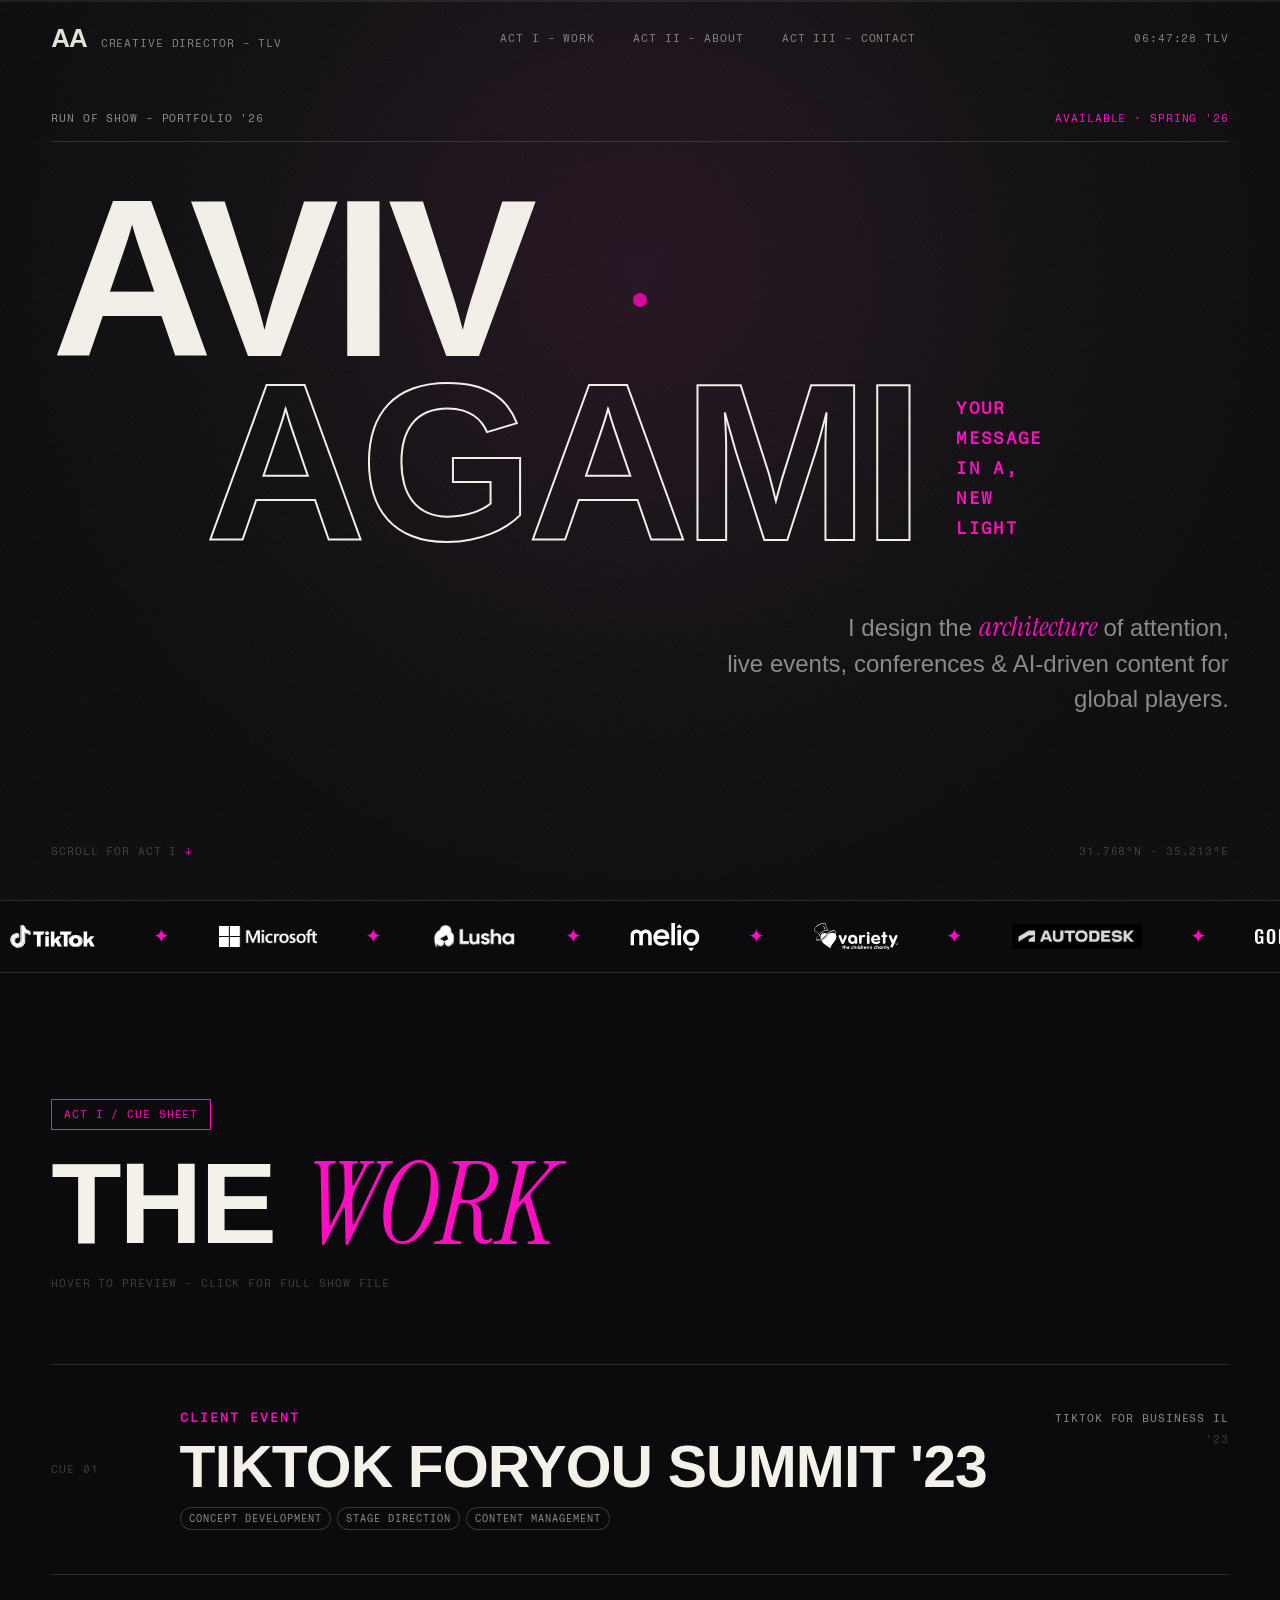
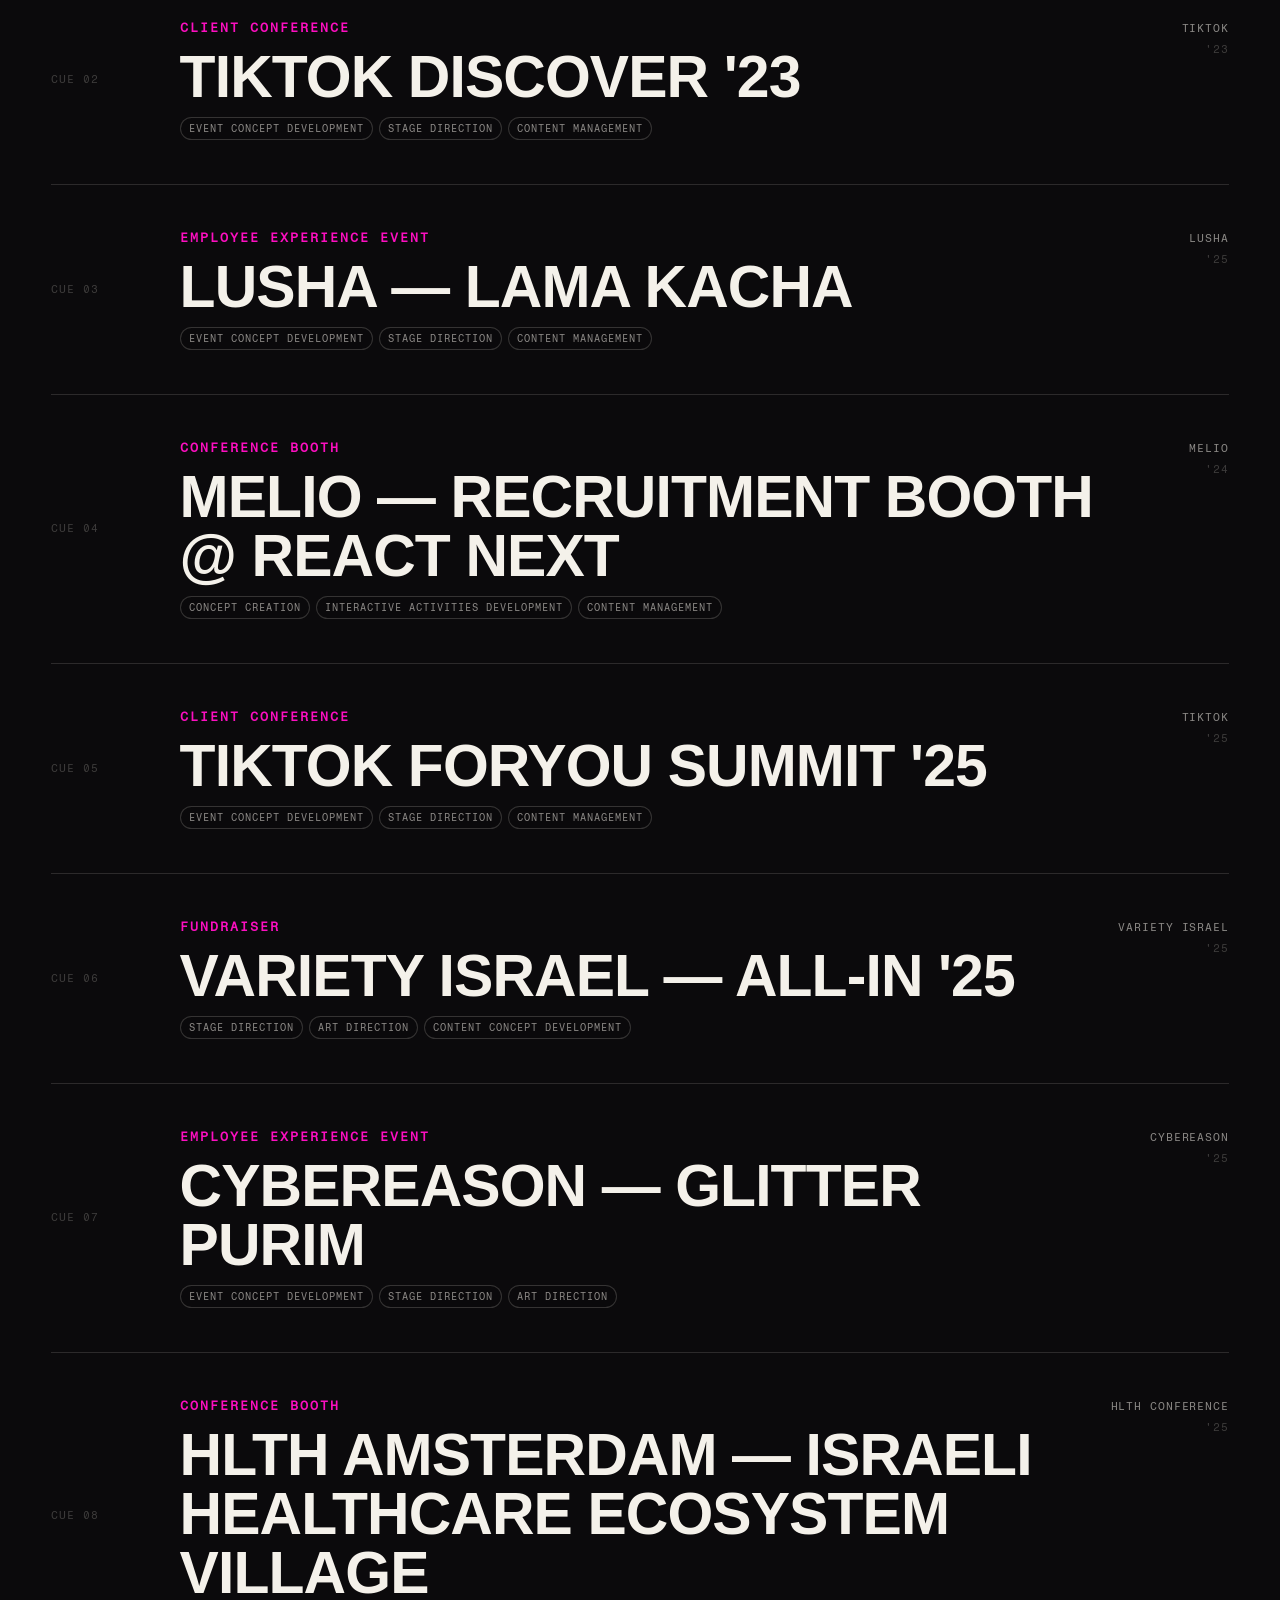
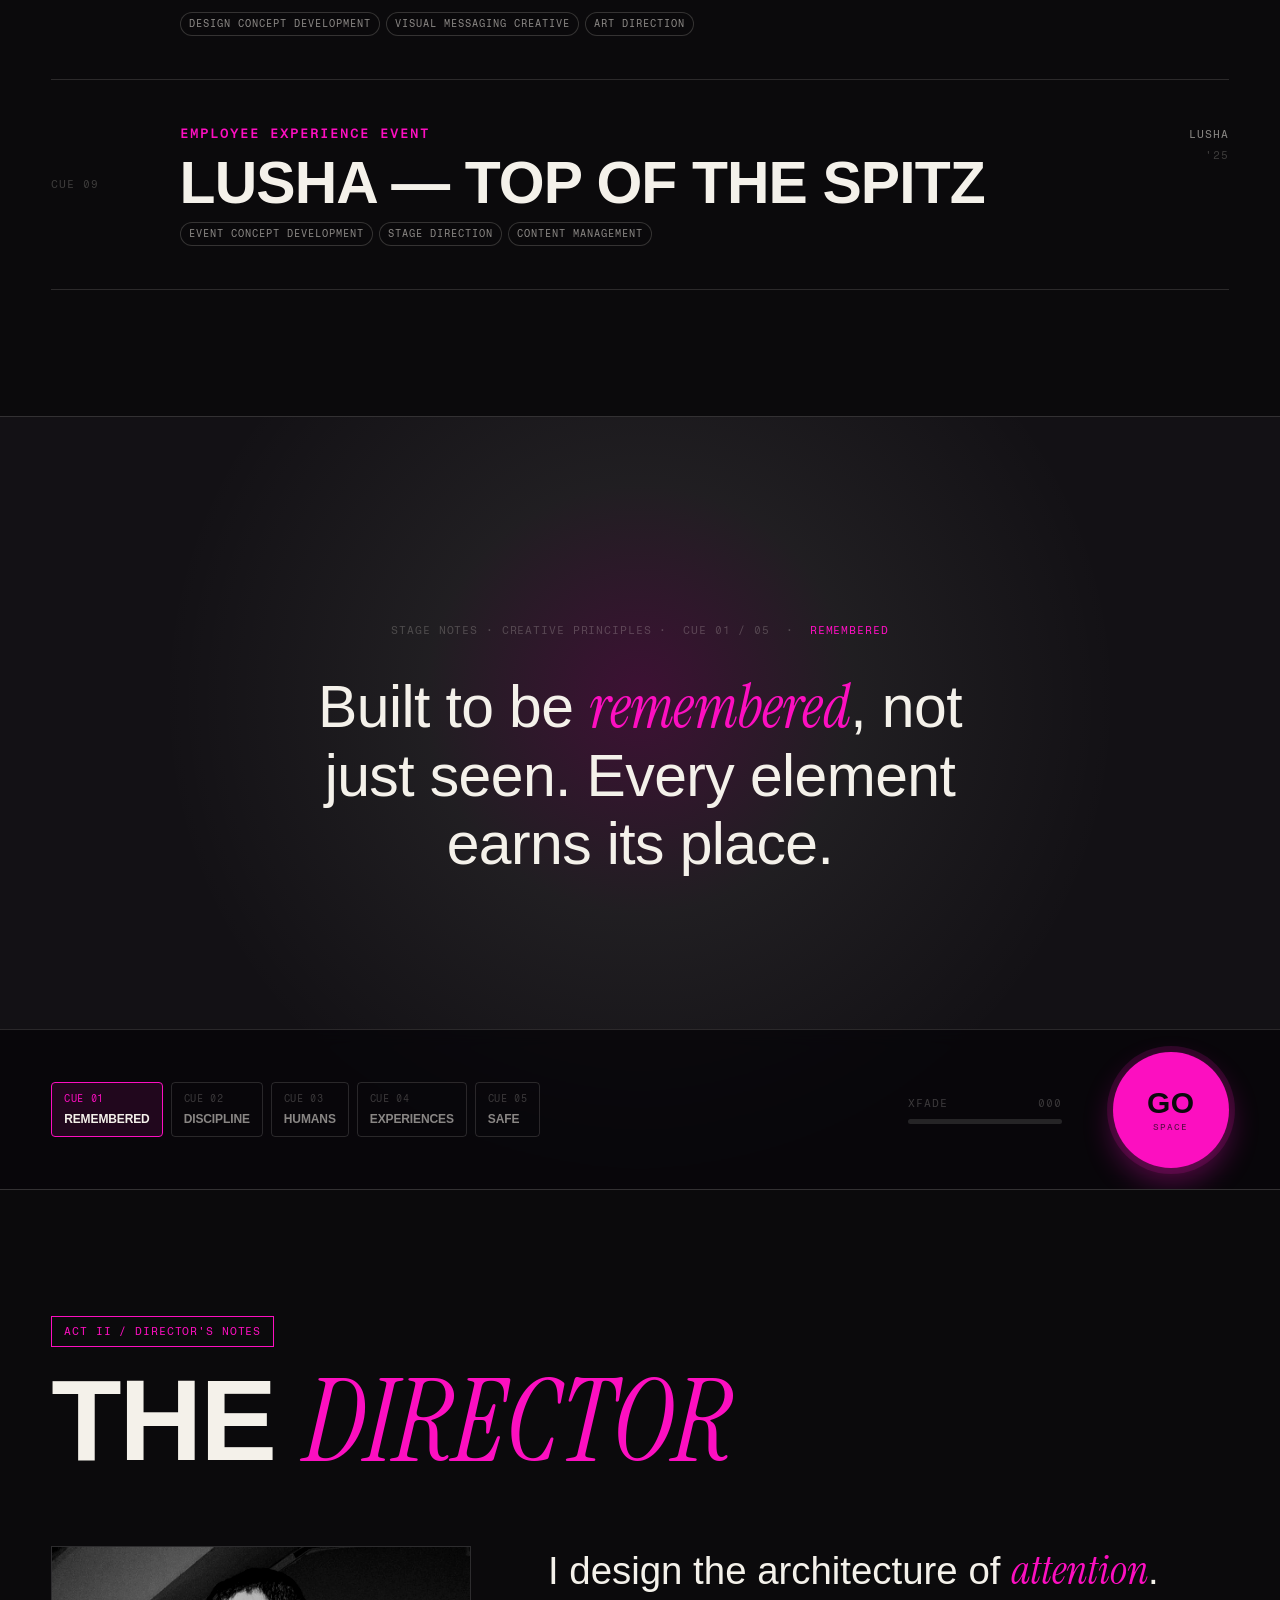
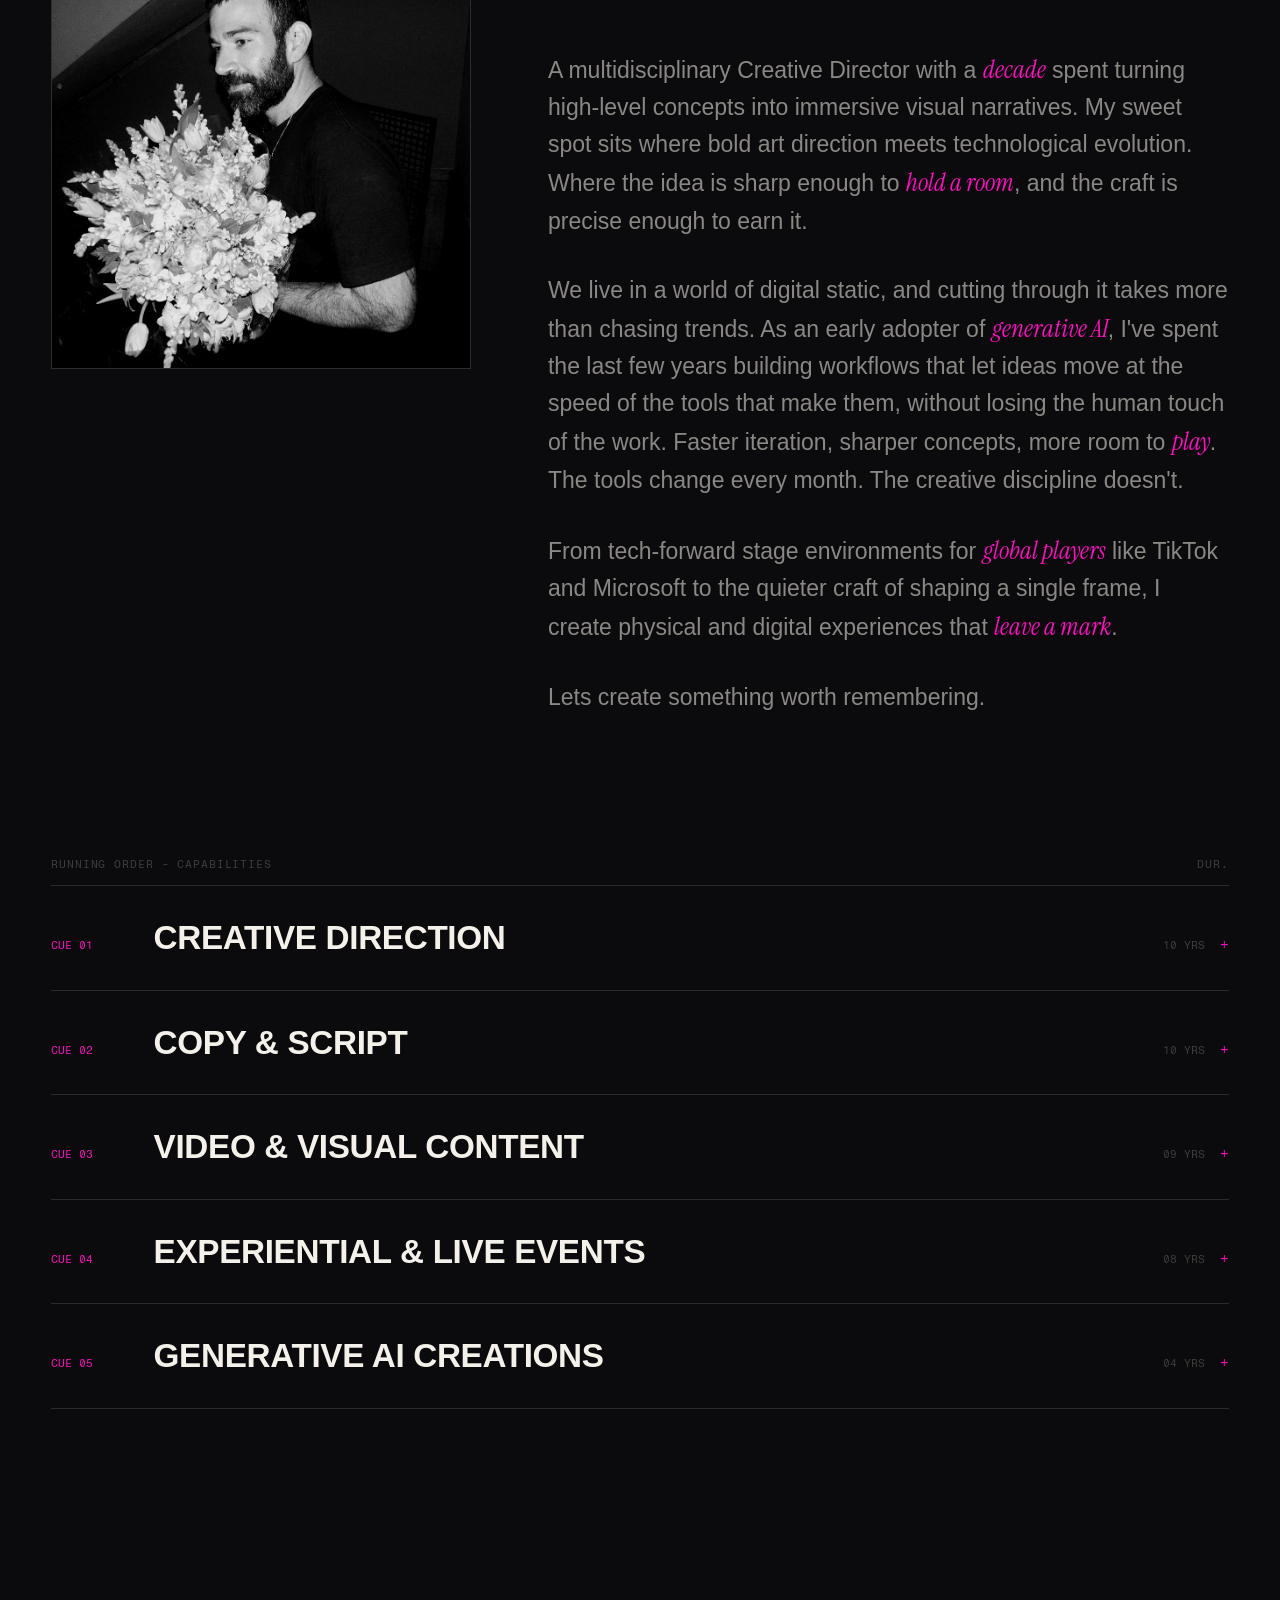
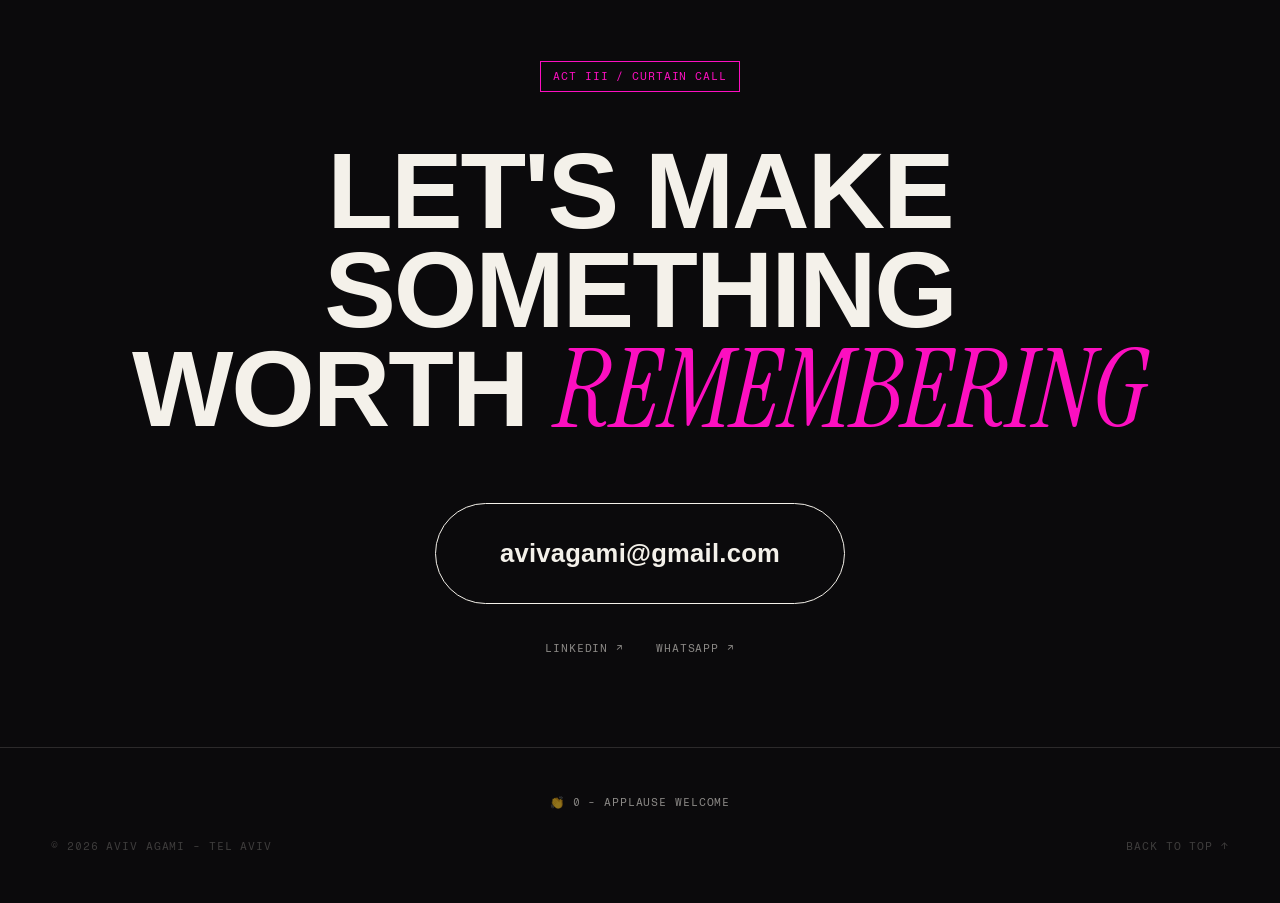
==== commit b261dd46: "Add OG/social tags and CMS field for project type - index.html: Open Graph + Twitter Card meta (uses" ====
--- a/index.html
+++ b/index.html
@@ -6,6 +6,17 @@
   <title>Aviv Agami - The Architecture of Attention</title>
   <meta name="description" content="Creative direction, interactive live events, AI video creation for global players.">
   <link rel="icon" href="/favicon.svg" type="image/svg+xml">
+
+  <!-- Open Graph / social share -->
+  <meta property="og:type" content="website">
+  <meta property="og:url" content="https://avivagami.com/">
+  <meta property="og:title" content="Aviv Agami - The Architecture of Attention">
+  <meta property="og:description" content="Creative direction, interactive live events, AI video creation for global players.">
+  <meta property="og:image" content="https://avivagami.com/images/og-image.png">
+  <meta name="twitter:card" content="summary_large_image">
+  <meta name="twitter:title" content="Aviv Agami - The Architecture of Attention">
+  <meta name="twitter:description" content="Creative direction, interactive live events, AI video creation for global players.">
+  <meta name="twitter:image" content="https://avivagami.com/images/og-image.png">
   <link rel="preconnect" href="https://api.fontshare.com" crossorigin>
   <link rel="preconnect" href="https://fonts.gstatic.com" crossorigin>
   <link href="https://api.fontshare.com/v2/css?f[]=clash-display@500,600,700&f[]=satoshi@400,500,700&display=swap" rel="stylesheet">
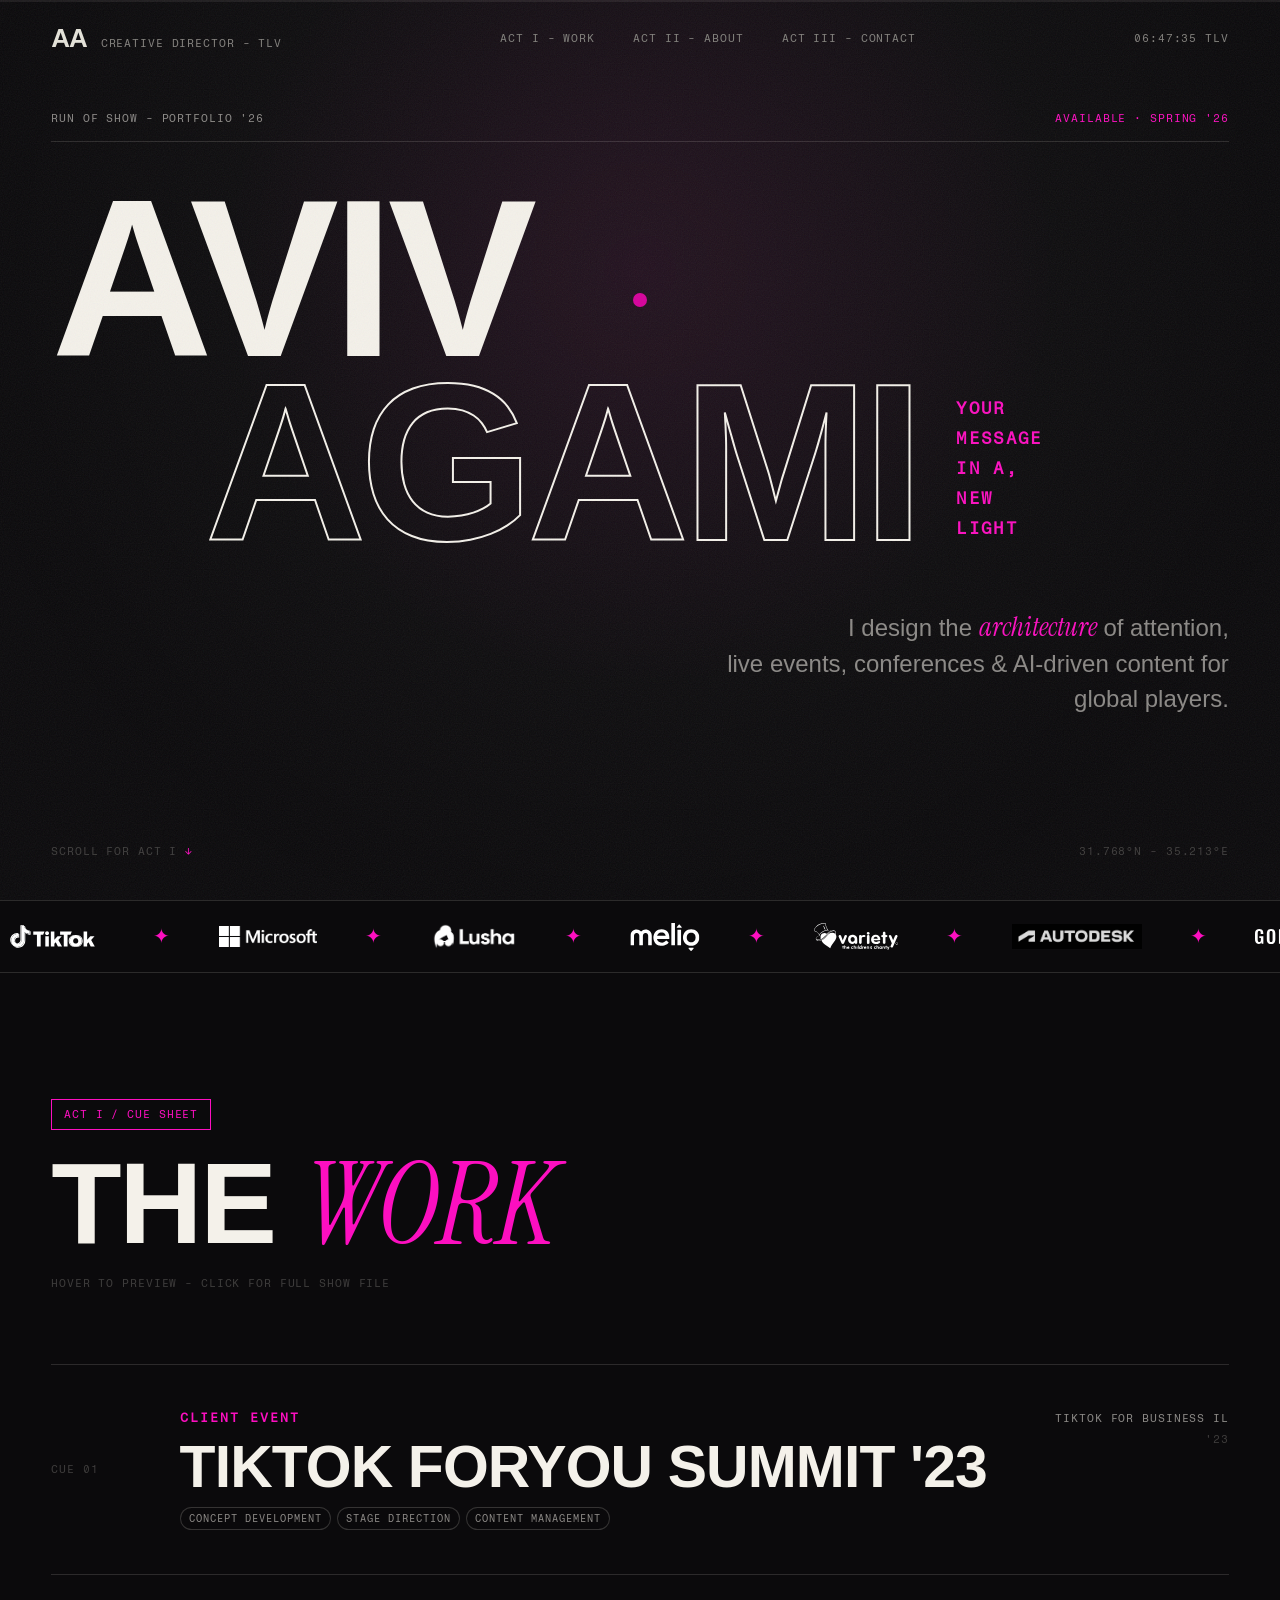
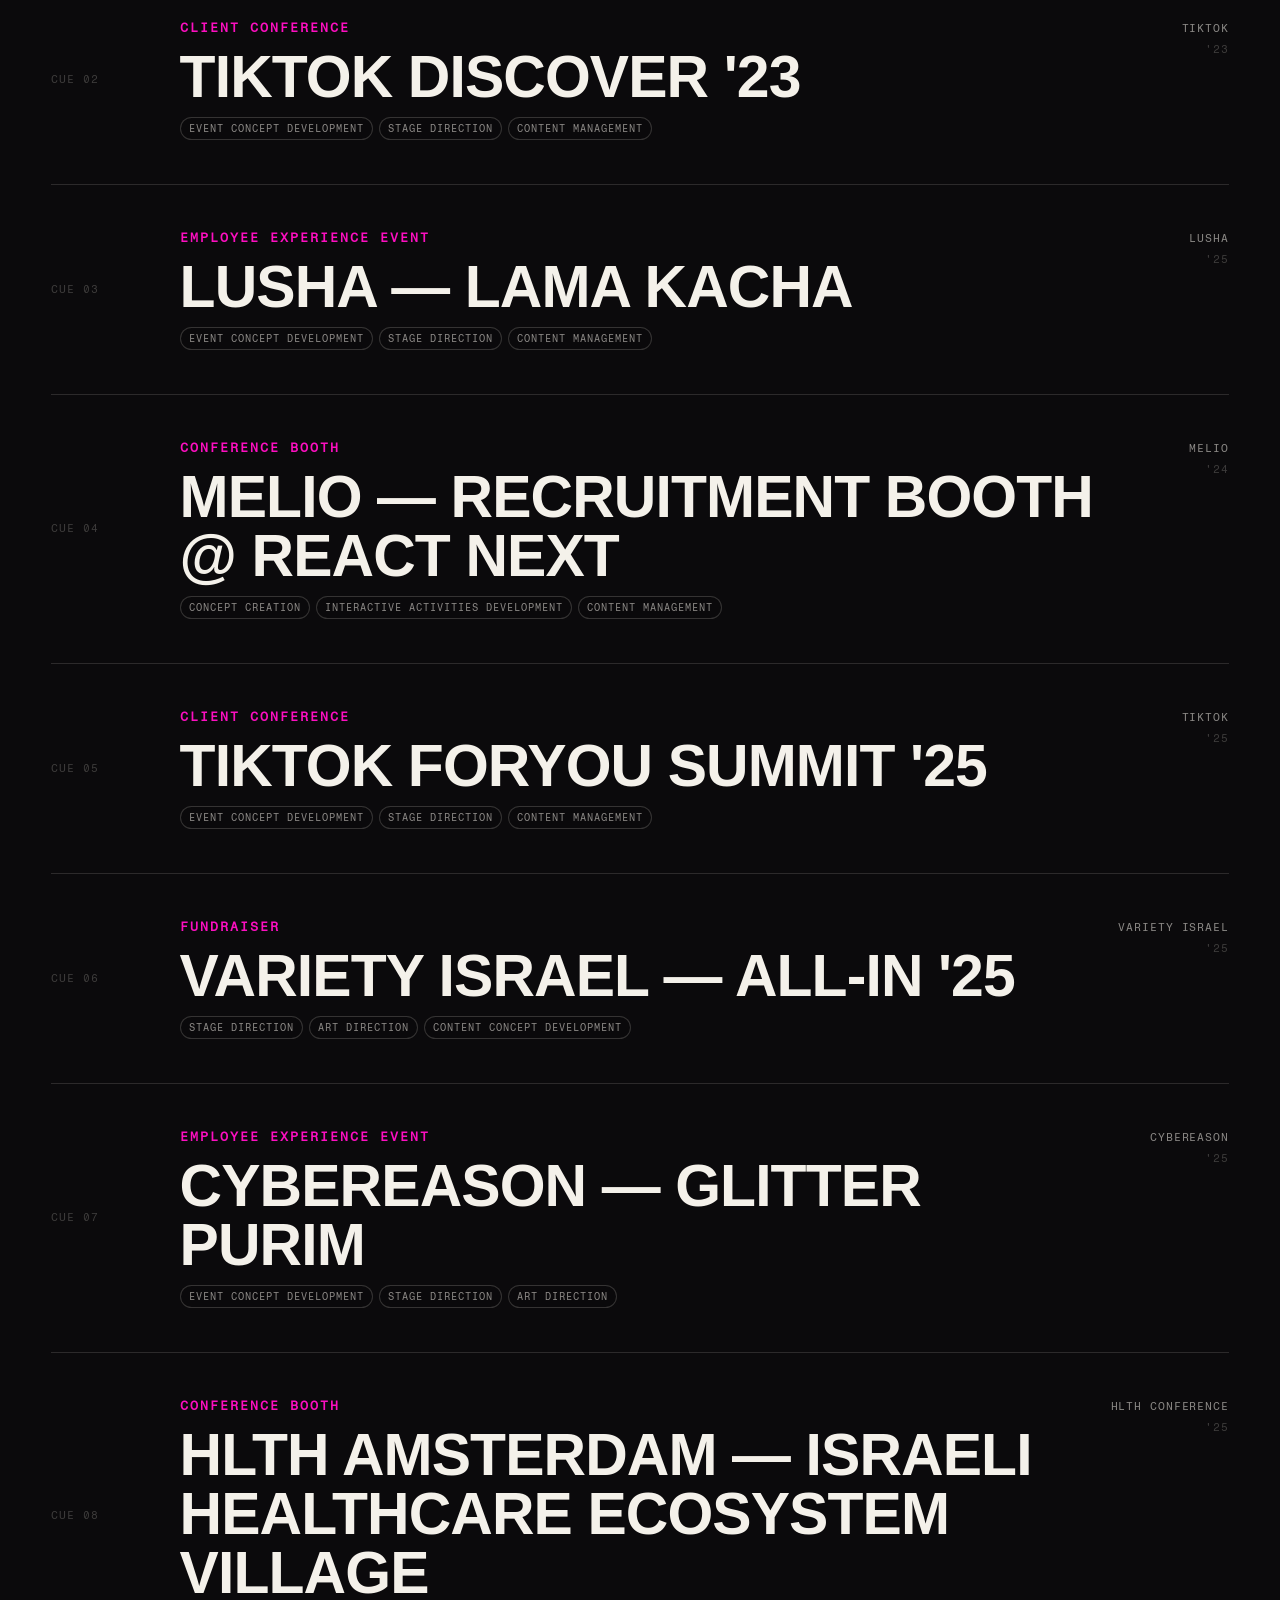
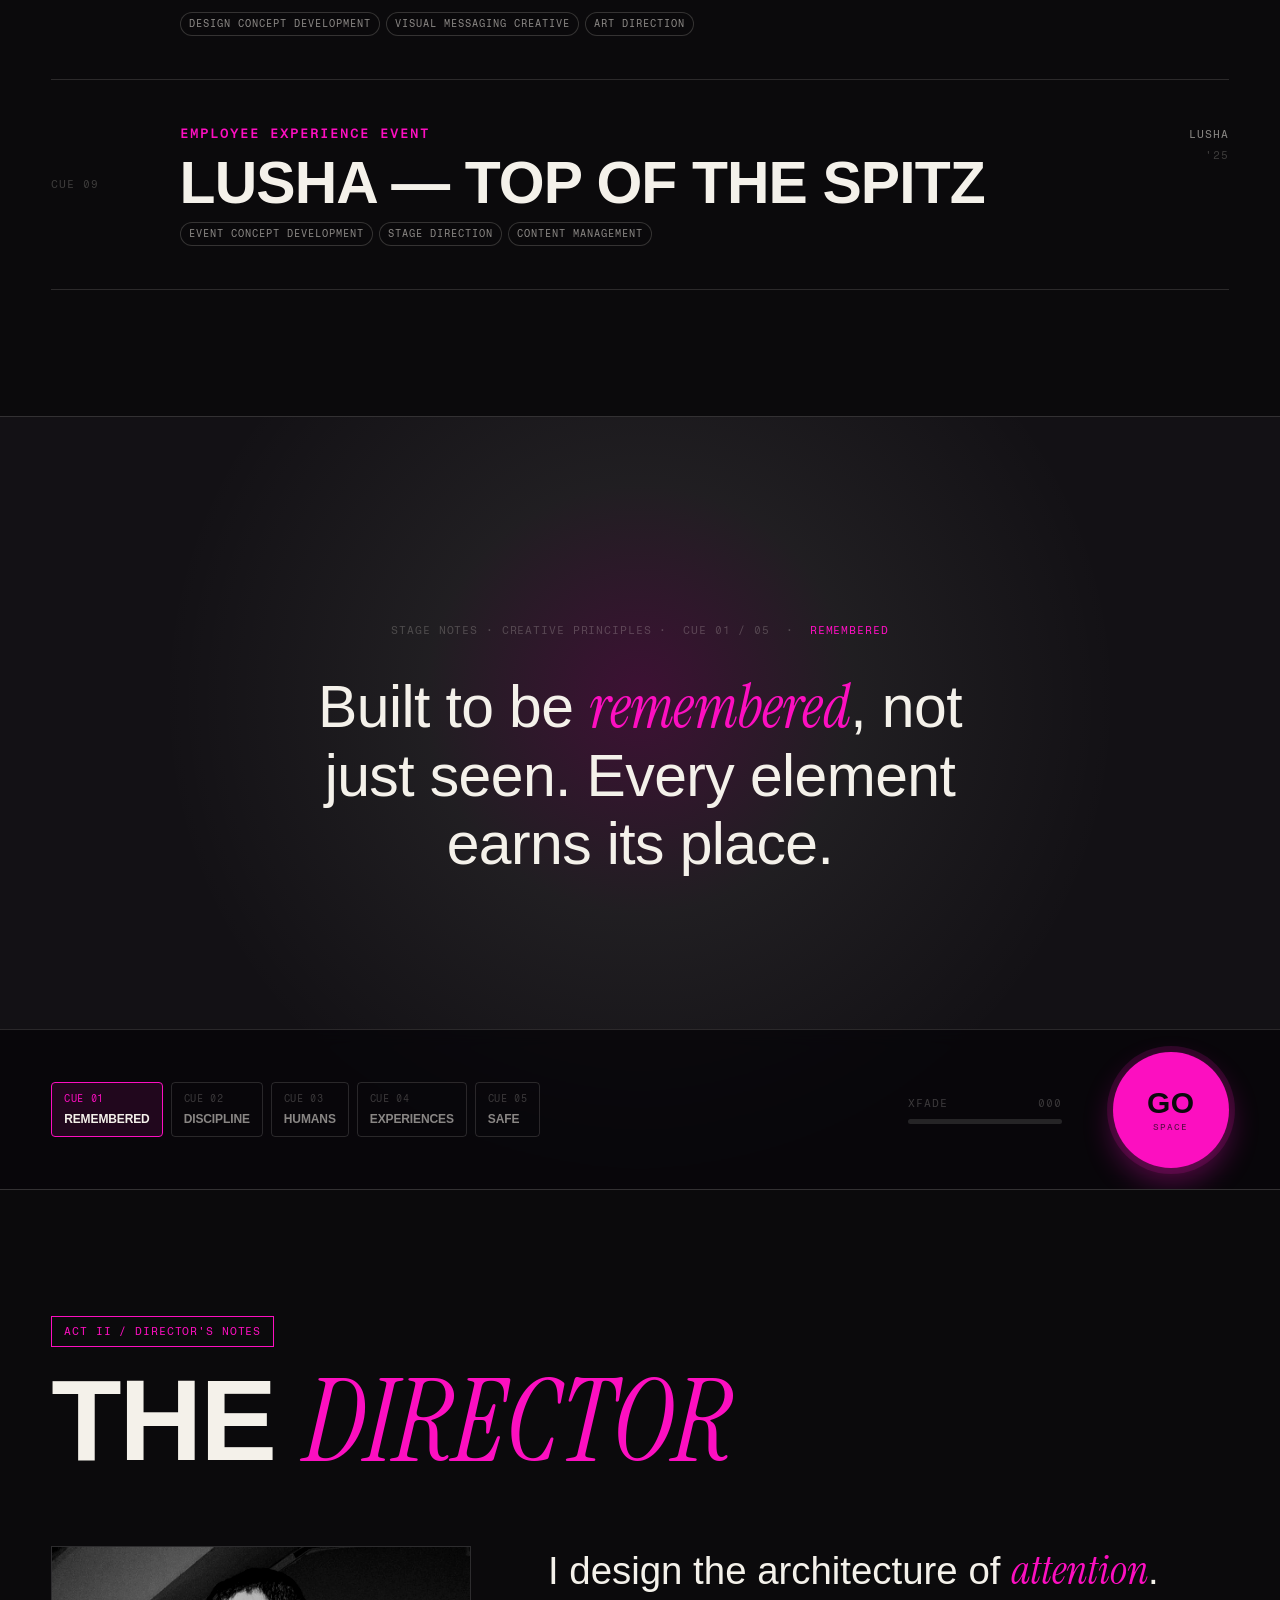
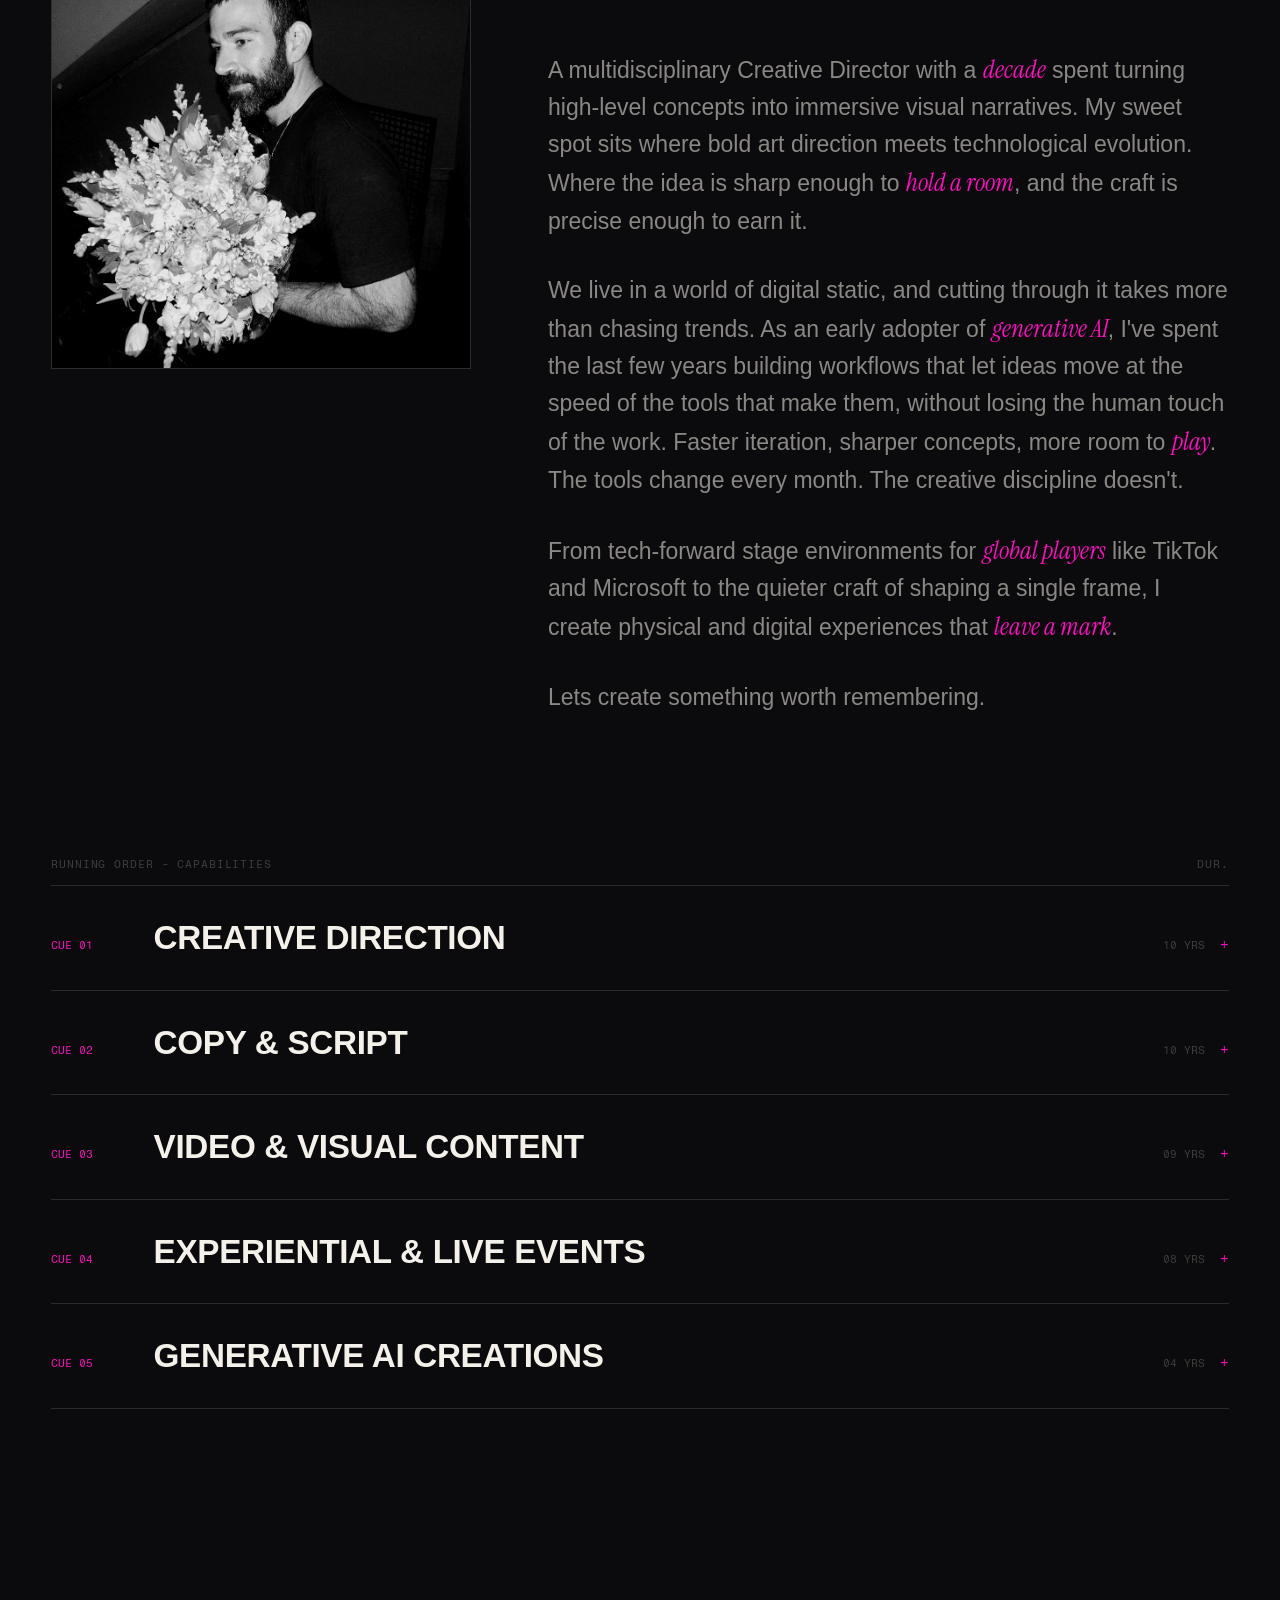
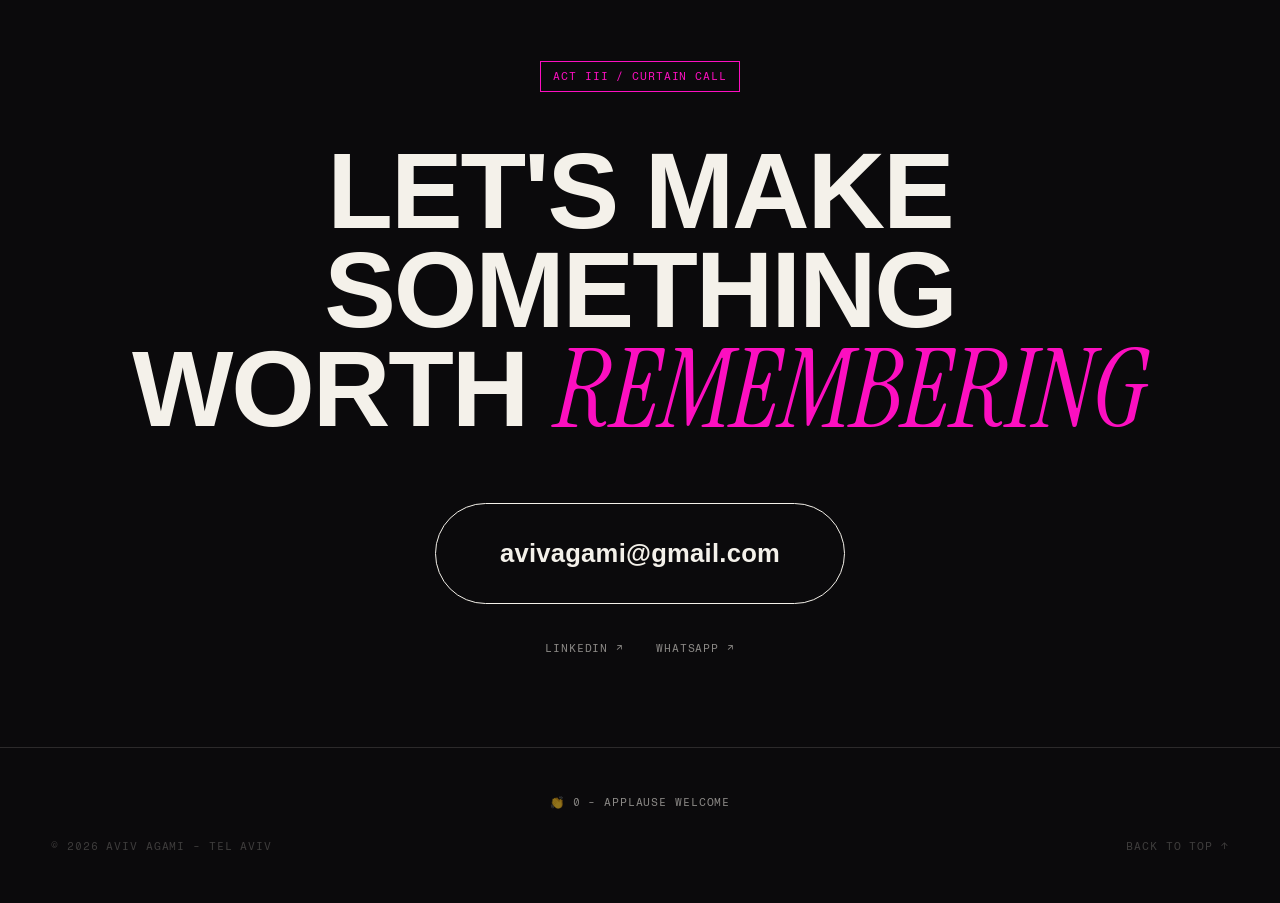
==== commit a2f3c108: "Add Cloudflare Web Analytics beacon Privacy-friendly, cookieless visitor analytics via the Cloudflar" ====
--- a/index.html
+++ b/index.html
@@ -261,5 +261,9 @@
   </div>
 
   <script src="app.js"></script>
+
+  <!-- Cloudflare Web Analytics -->
+  <script defer src="https://static.cloudflareinsights.com/beacon.min.js" data-cf-beacon='{"token": "11a063e5d36c40c1a166da0a340a02b1"}'></script>
+  <!-- End Cloudflare Web Analytics -->
 </body>
 </html>
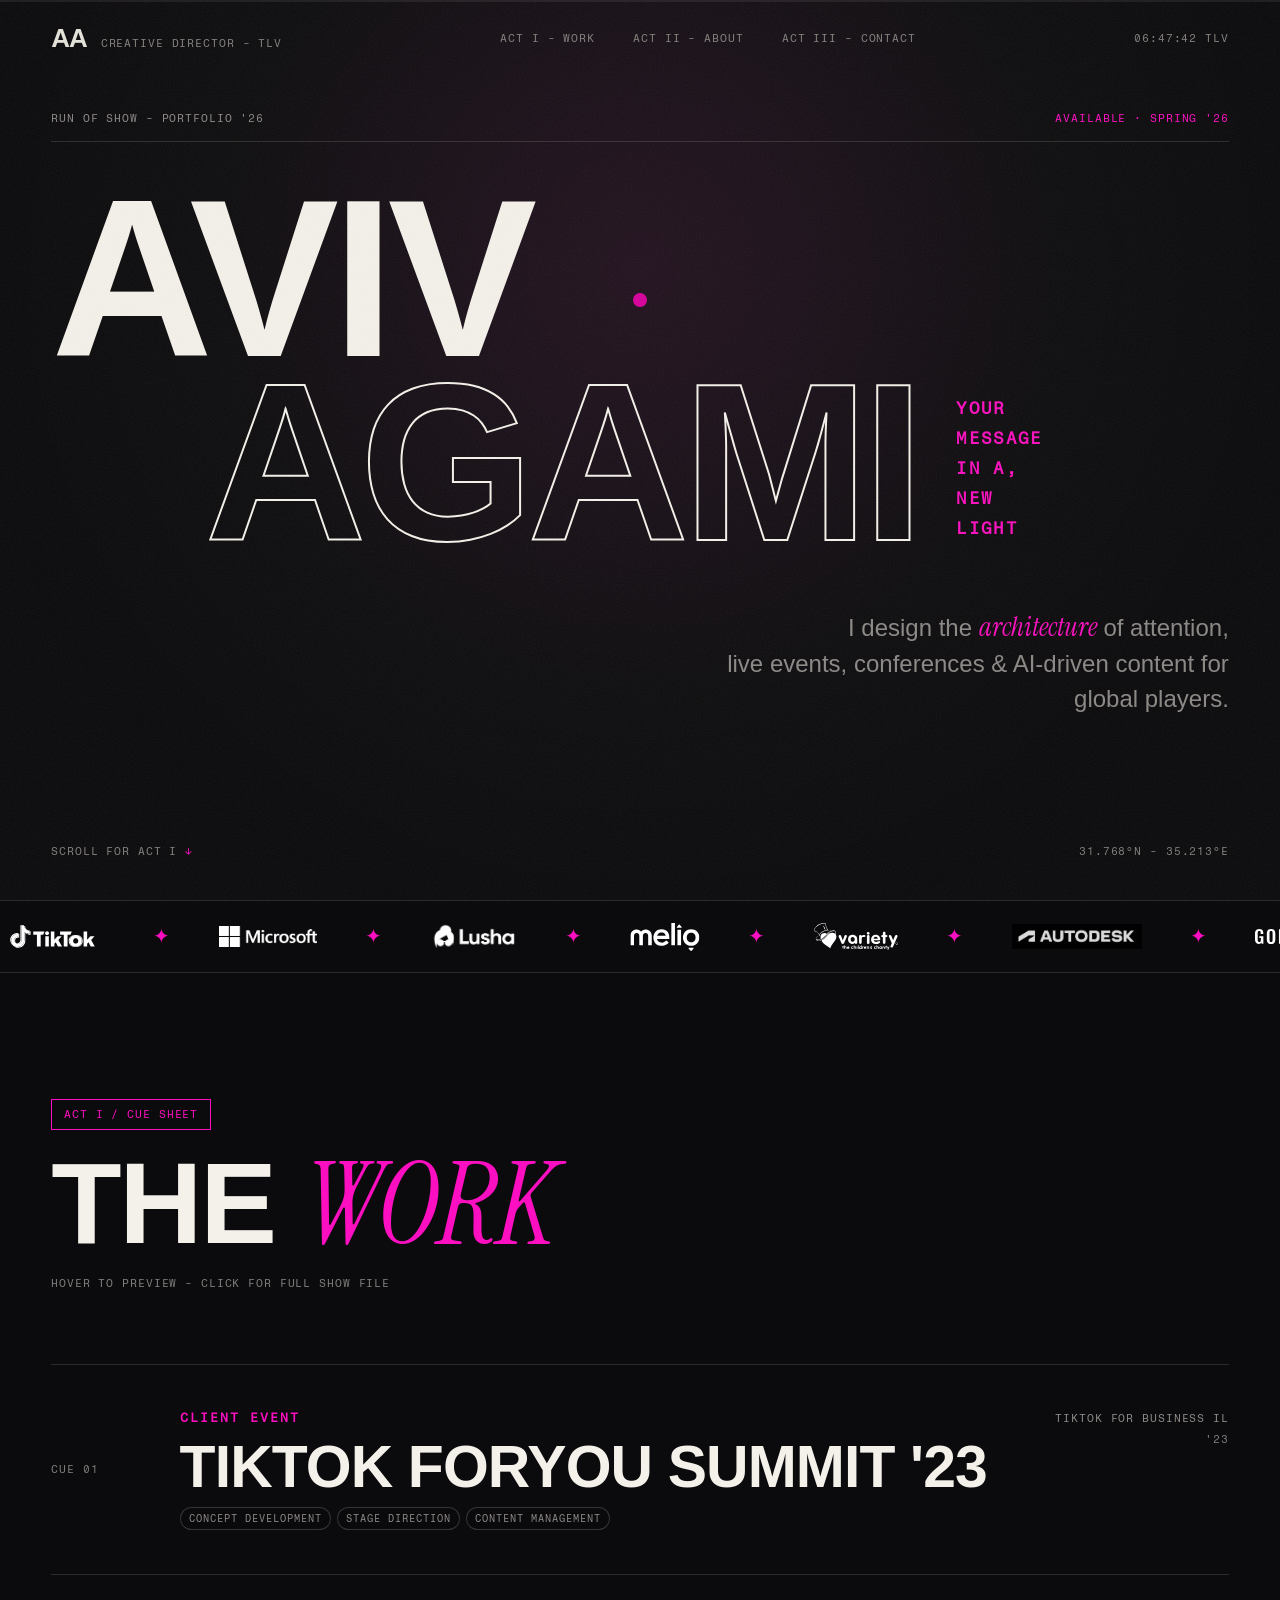
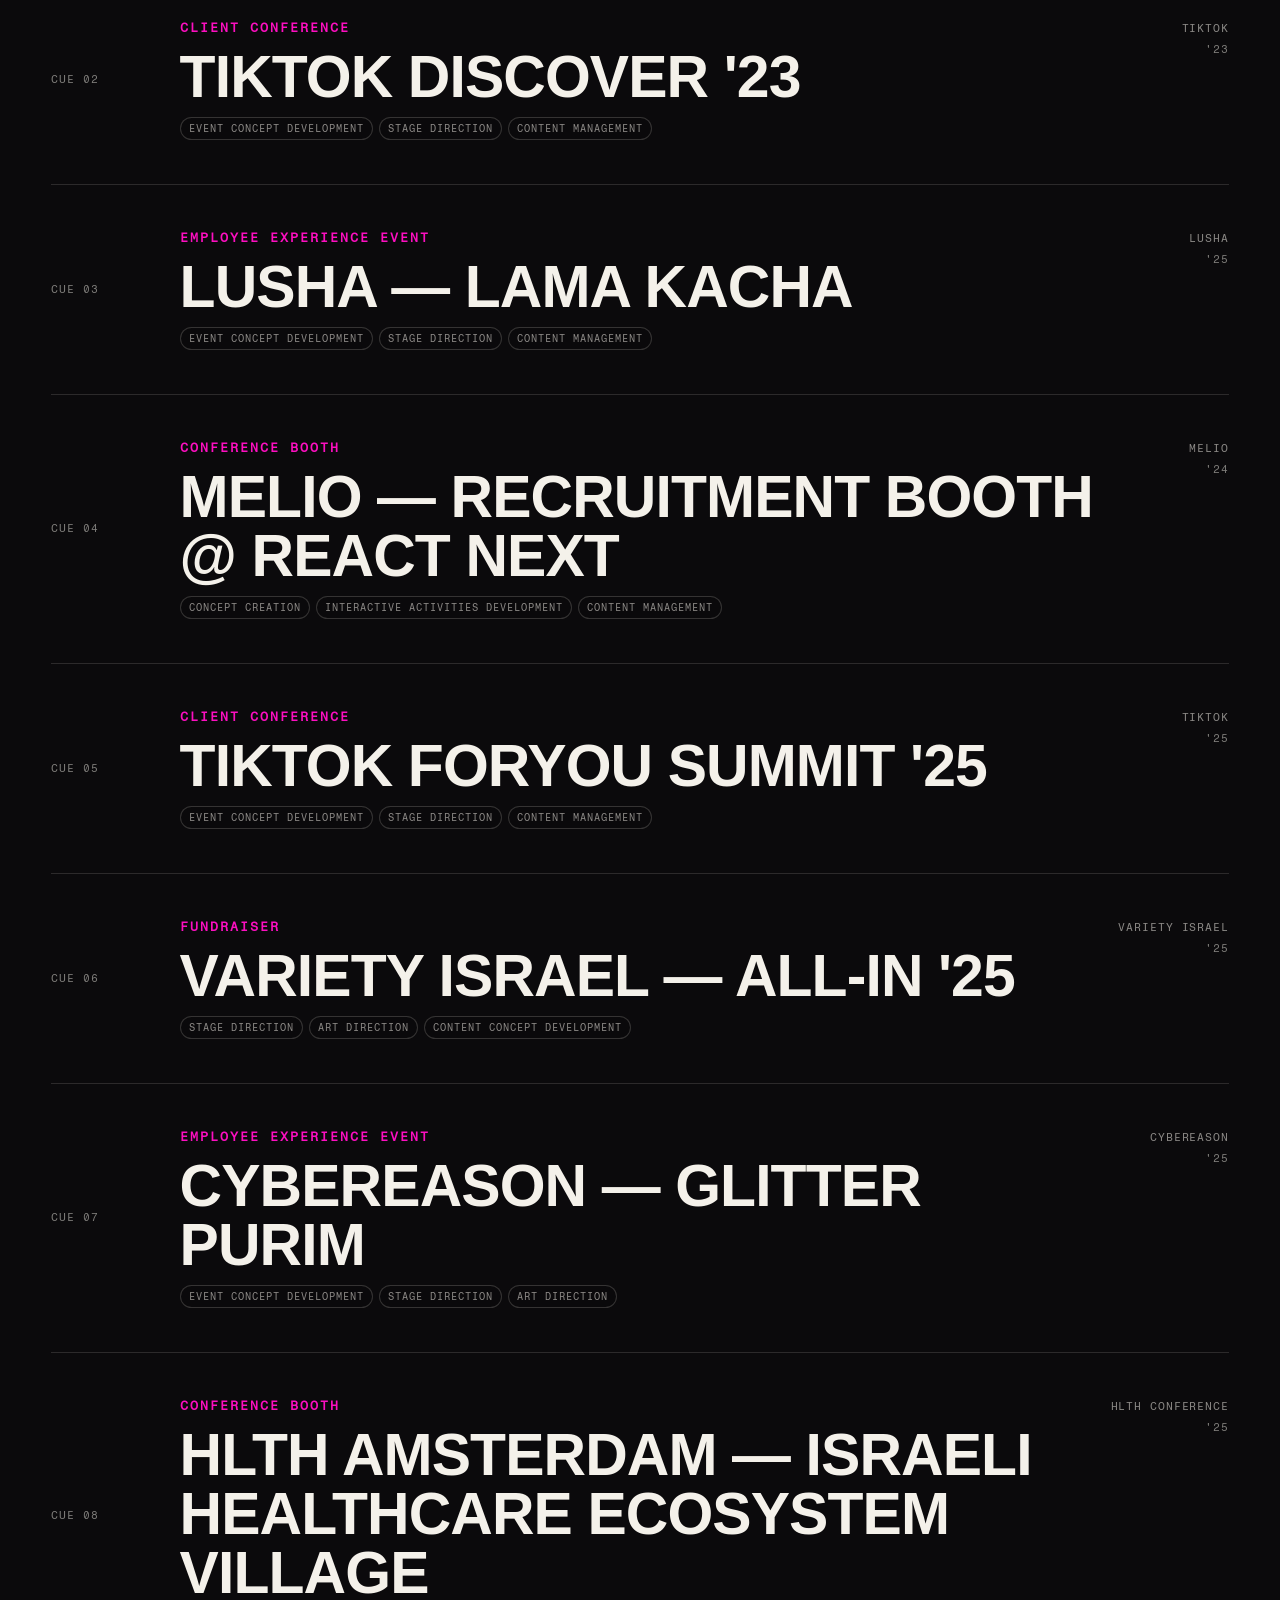
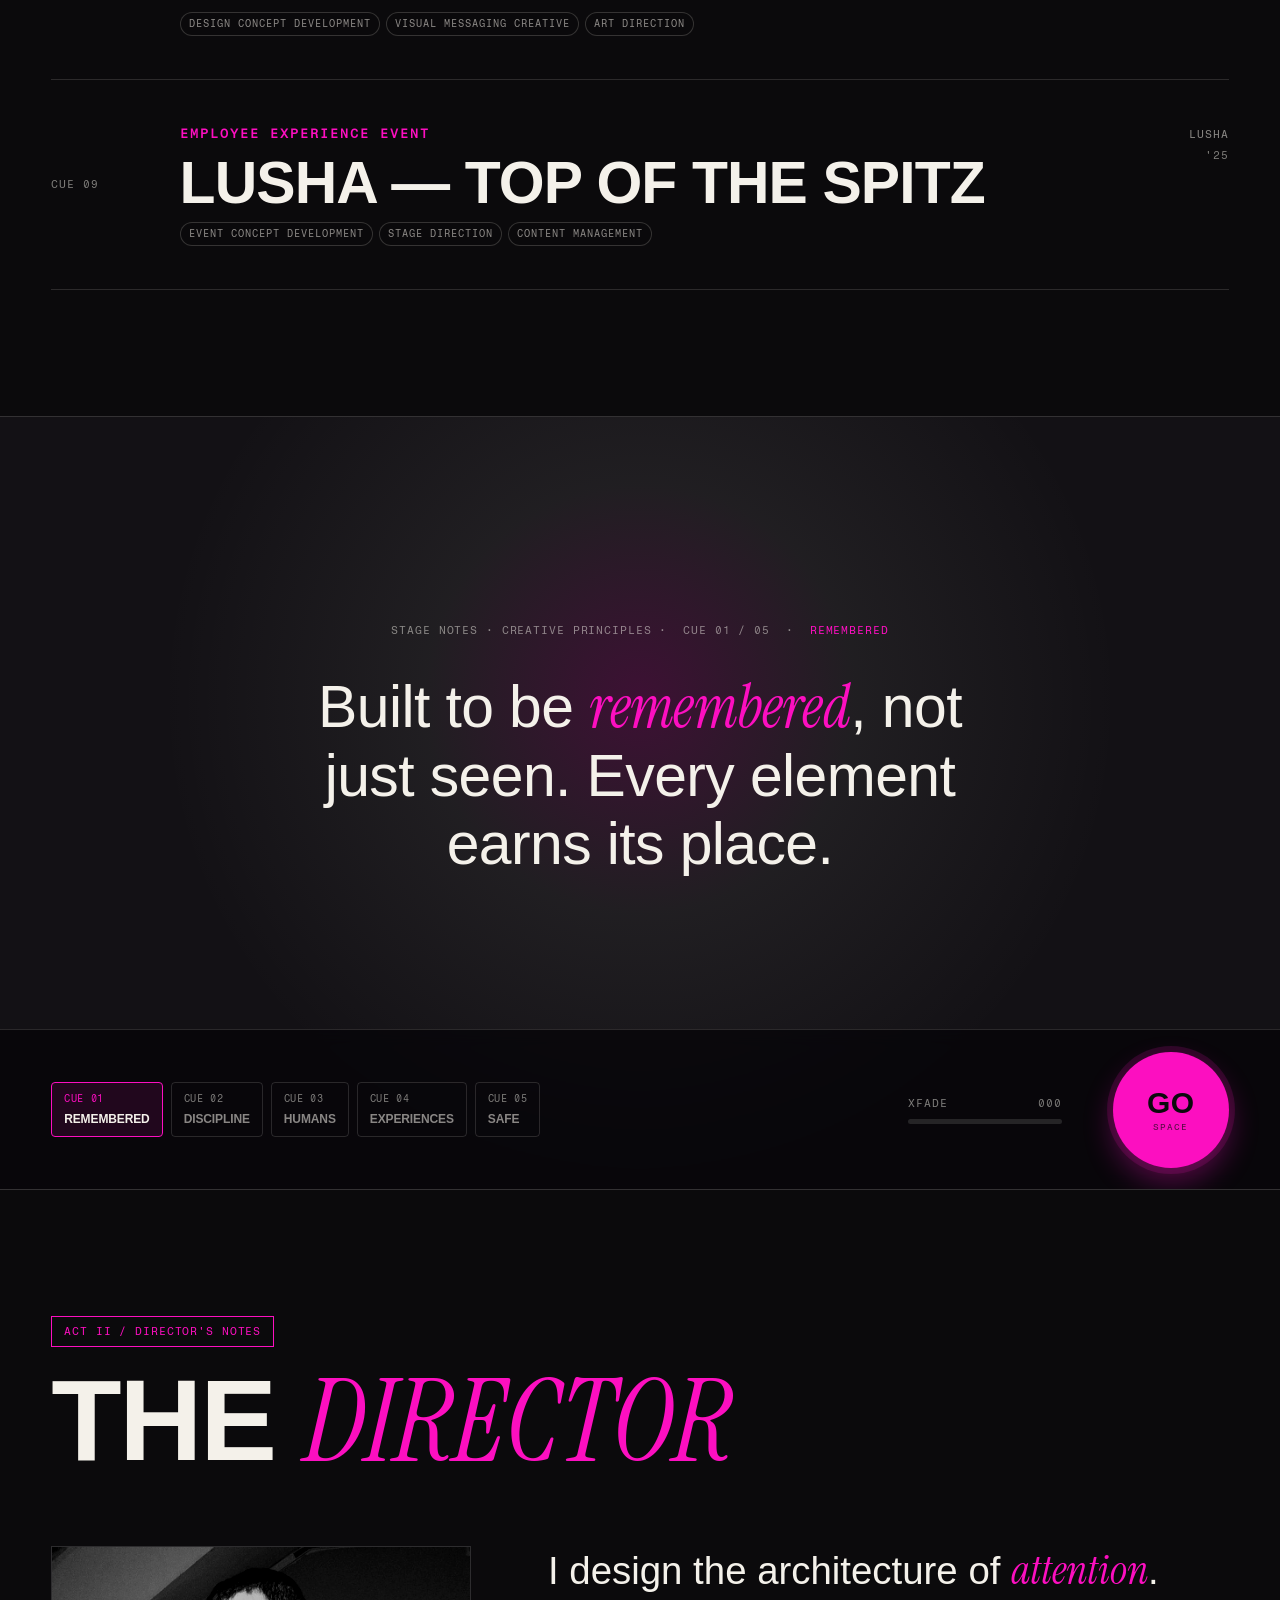
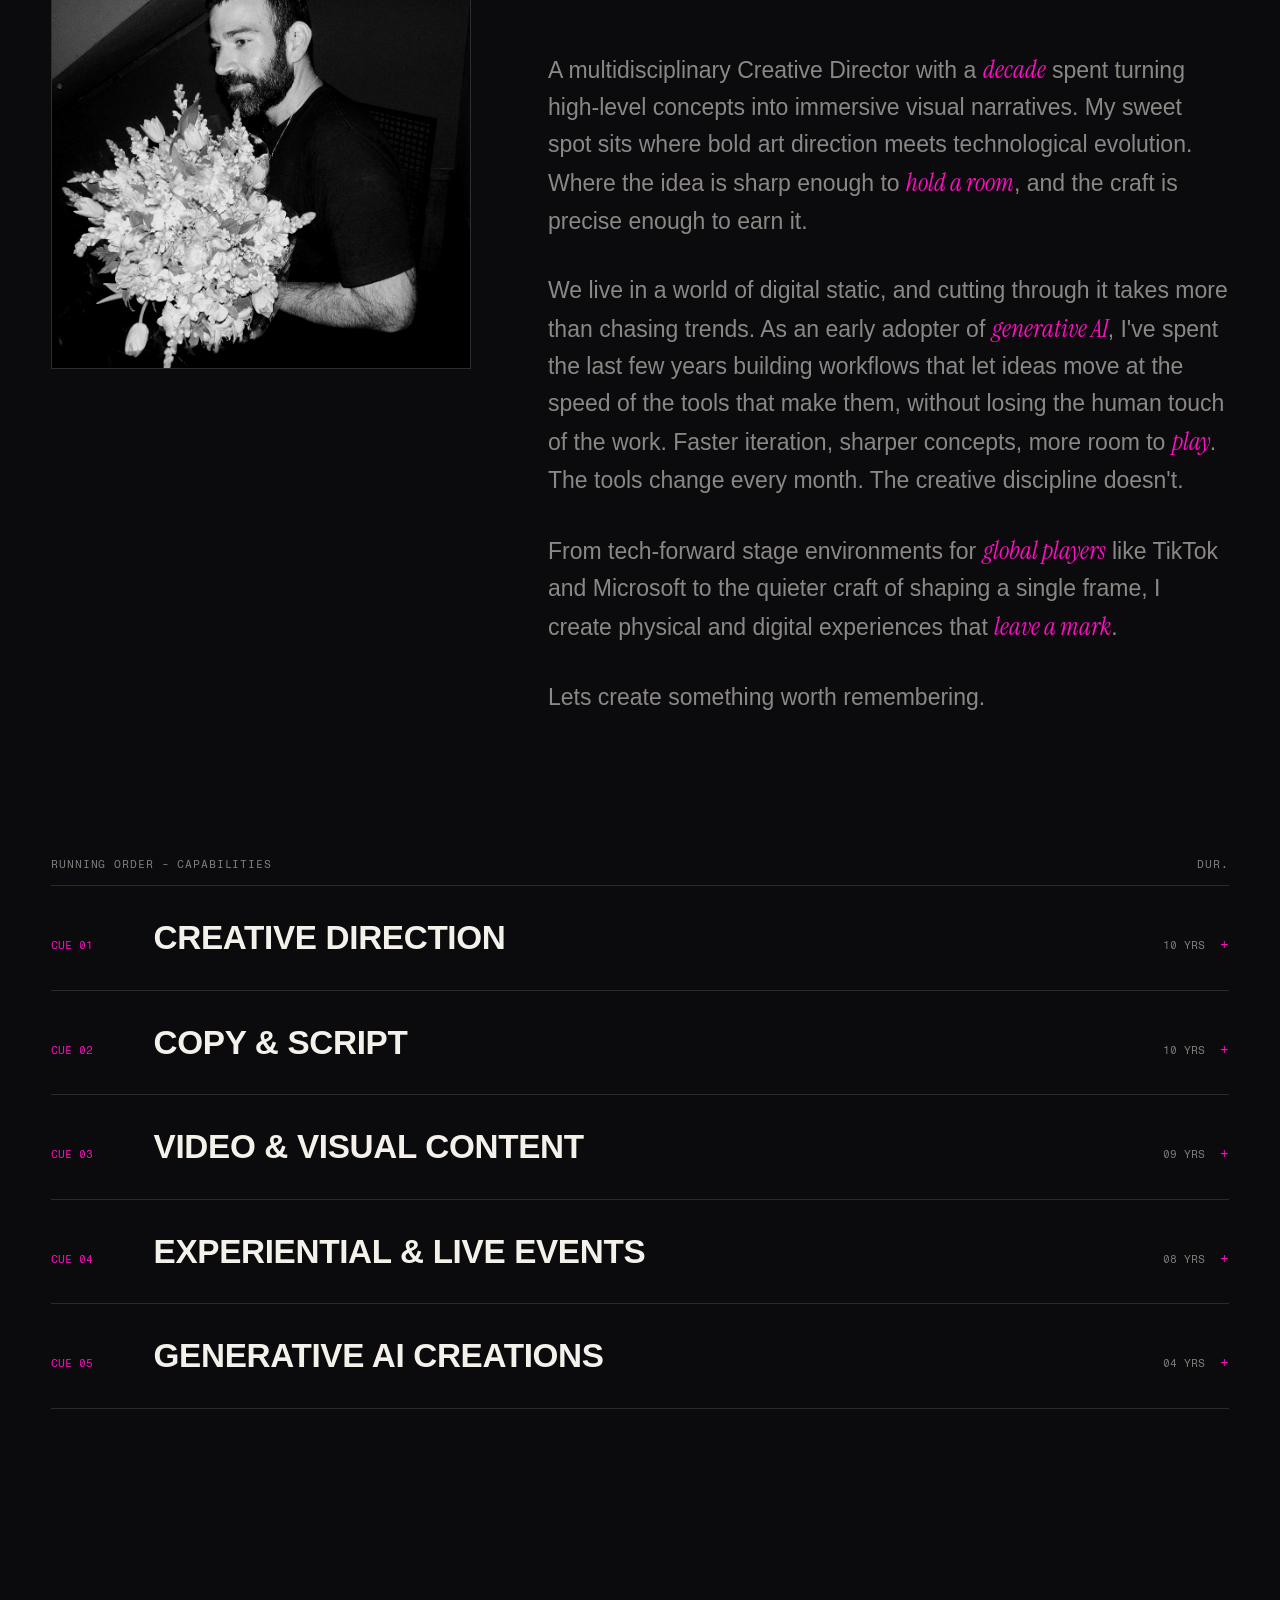
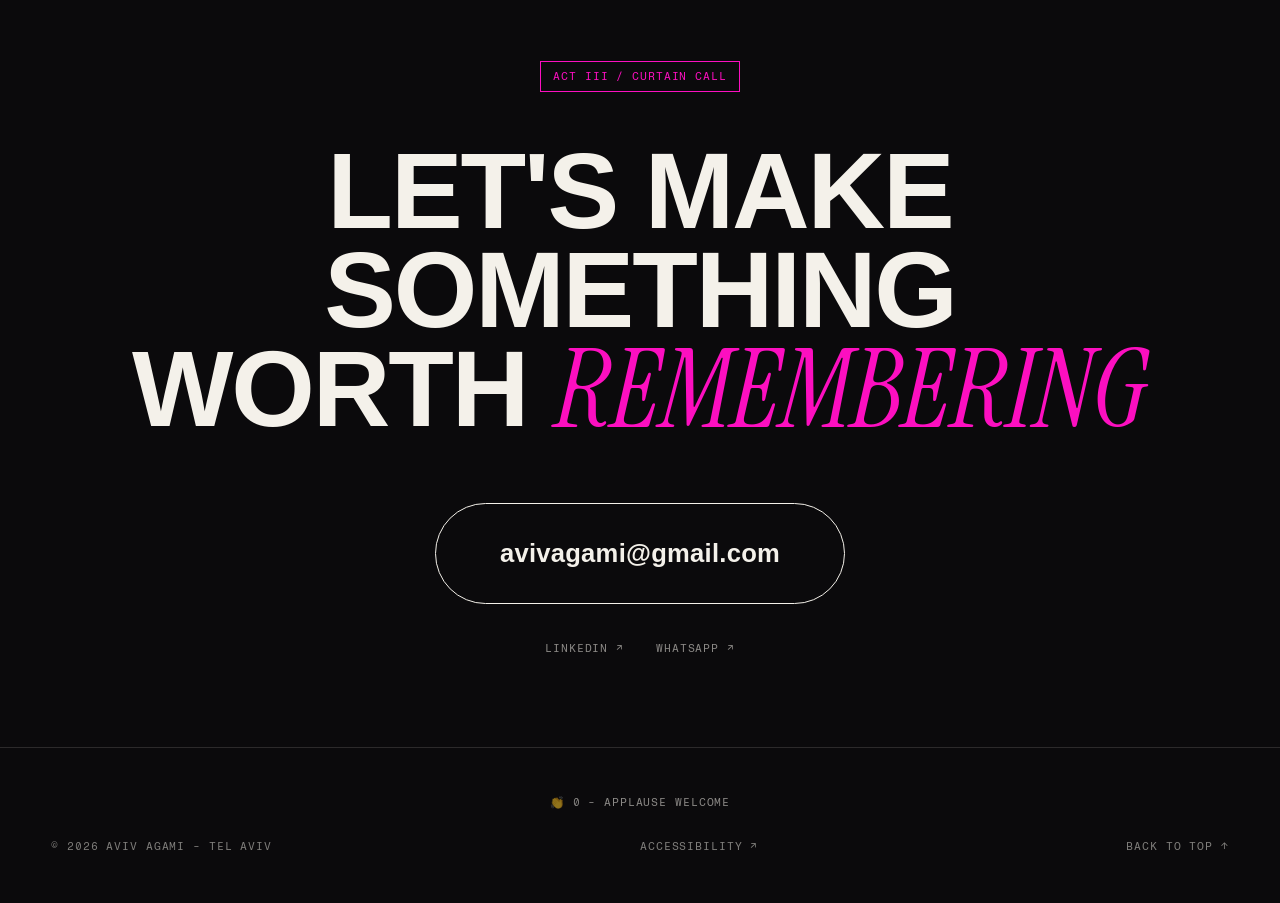
==== commit 6dd8570a: "Accessibility: focus ring, AA contrast, bilingual statement page - :focus-visible magenta outline fo" ====
--- a/index.html
+++ b/index.html
@@ -209,6 +209,7 @@
     </div>
     <div class="footer__row mono">
       <span>© 2026 AVIV AGAMI - TEL AVIV</span>
+      <a href="/accessibility.html" data-cursor="OPEN">ACCESSIBILITY ↗</a>
       <a href="#top" data-cursor="TOP">BACK TO TOP ↑</a>
     </div>
   </footer>
--- a/styles.css
+++ b/styles.css
@@ -8,7 +8,7 @@
   --stage-2:    #131115;   /* raised surface */
   --bone:       #F4F1EA;   /* warm house-light white */
   --bone-dim:   rgba(244, 241, 234, 0.55);
-  --bone-faint: rgba(244, 241, 234, 0.22);
+  --bone-faint: rgba(244, 241, 234, 0.5);  /* WCAG AA: ~4.9:1 on stage black */
   --signal:     #FC0FC0;   /* the one light */
   --signal-dim: rgba(252, 15, 192, 0.14);
   --hair:       1px solid rgba(244, 241, 234, 0.14);
@@ -1094,3 +1094,11 @@
   html { scroll-behavior: auto; }
   [data-reveal] { opacity: 1; transform: none; }
 }
+
+/* WCAG: visible keyboard-focus indicator. :focus-visible only shows for
+   keyboard/AT users, so mouse clicks stay ring-free and on-brand. */
+:focus-visible {
+  outline: 2px solid var(--signal);
+  outline-offset: 3px;
+  border-radius: 2px;
+}
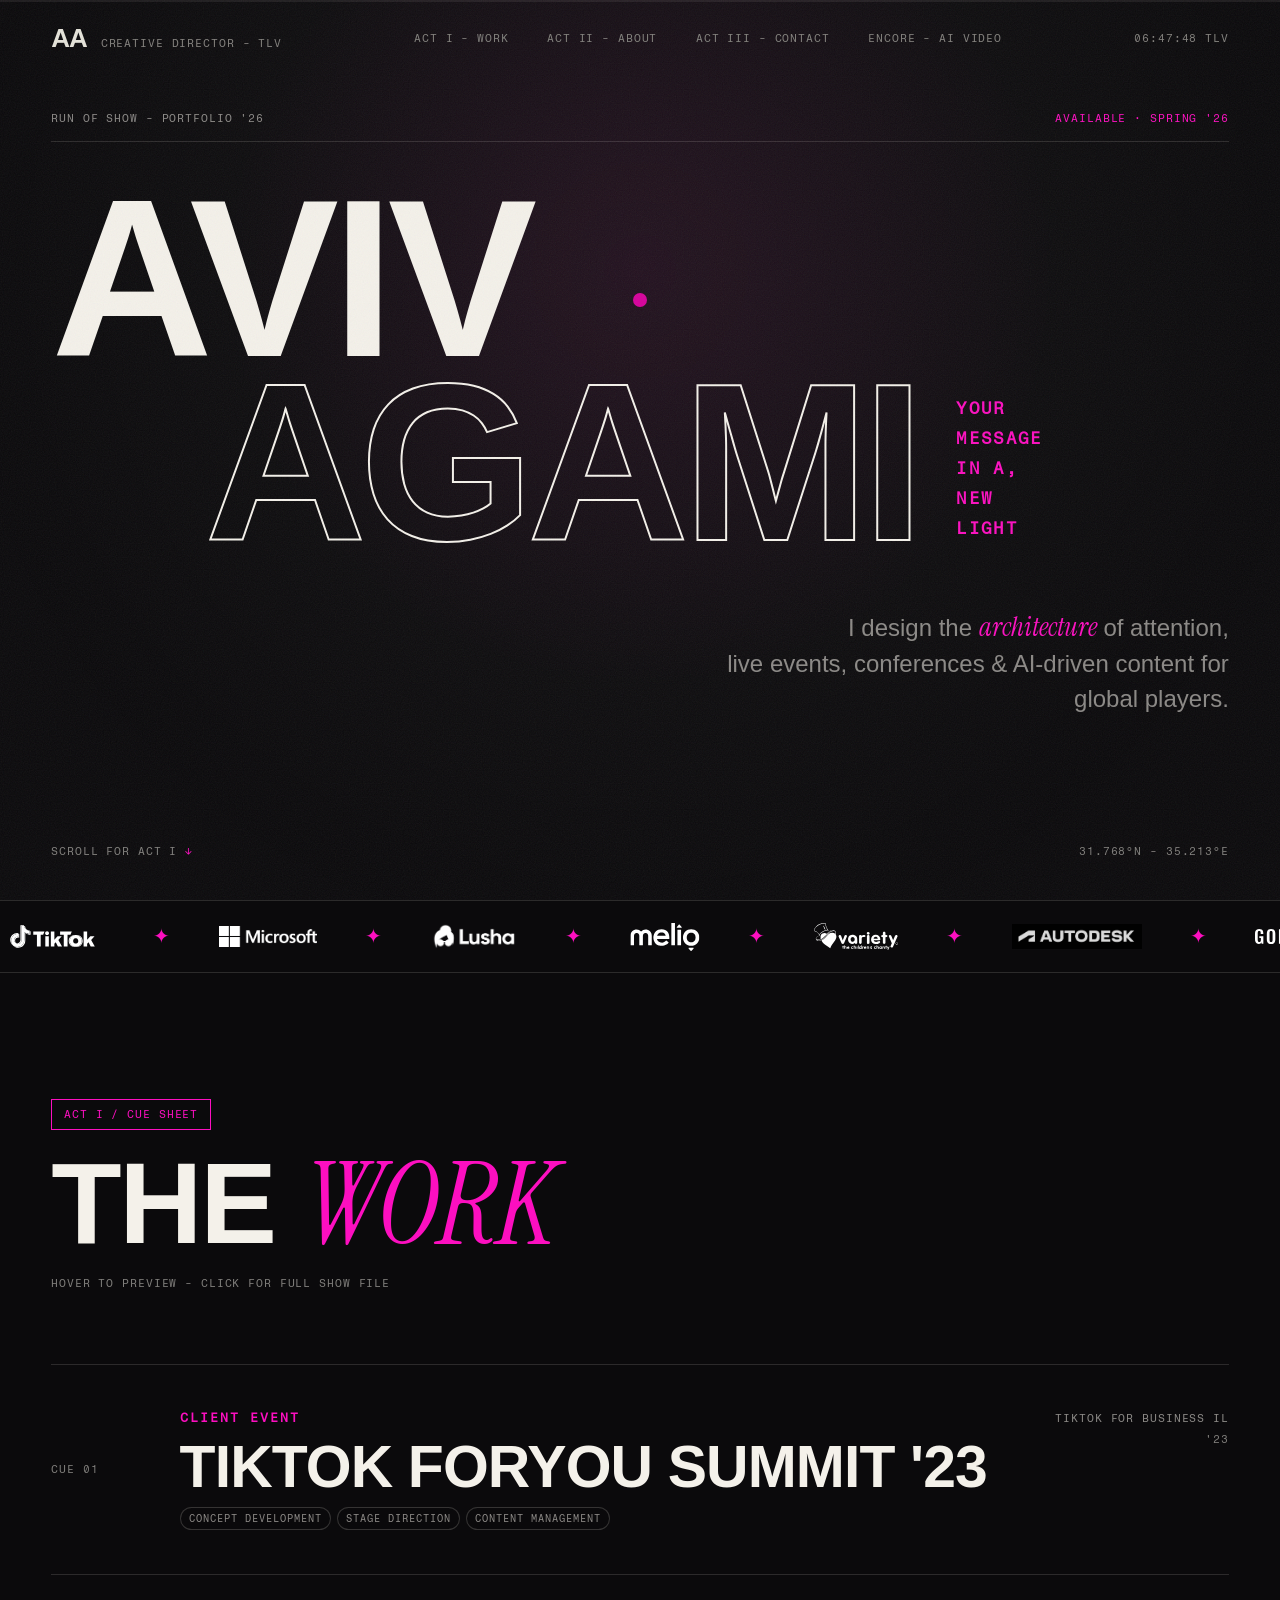
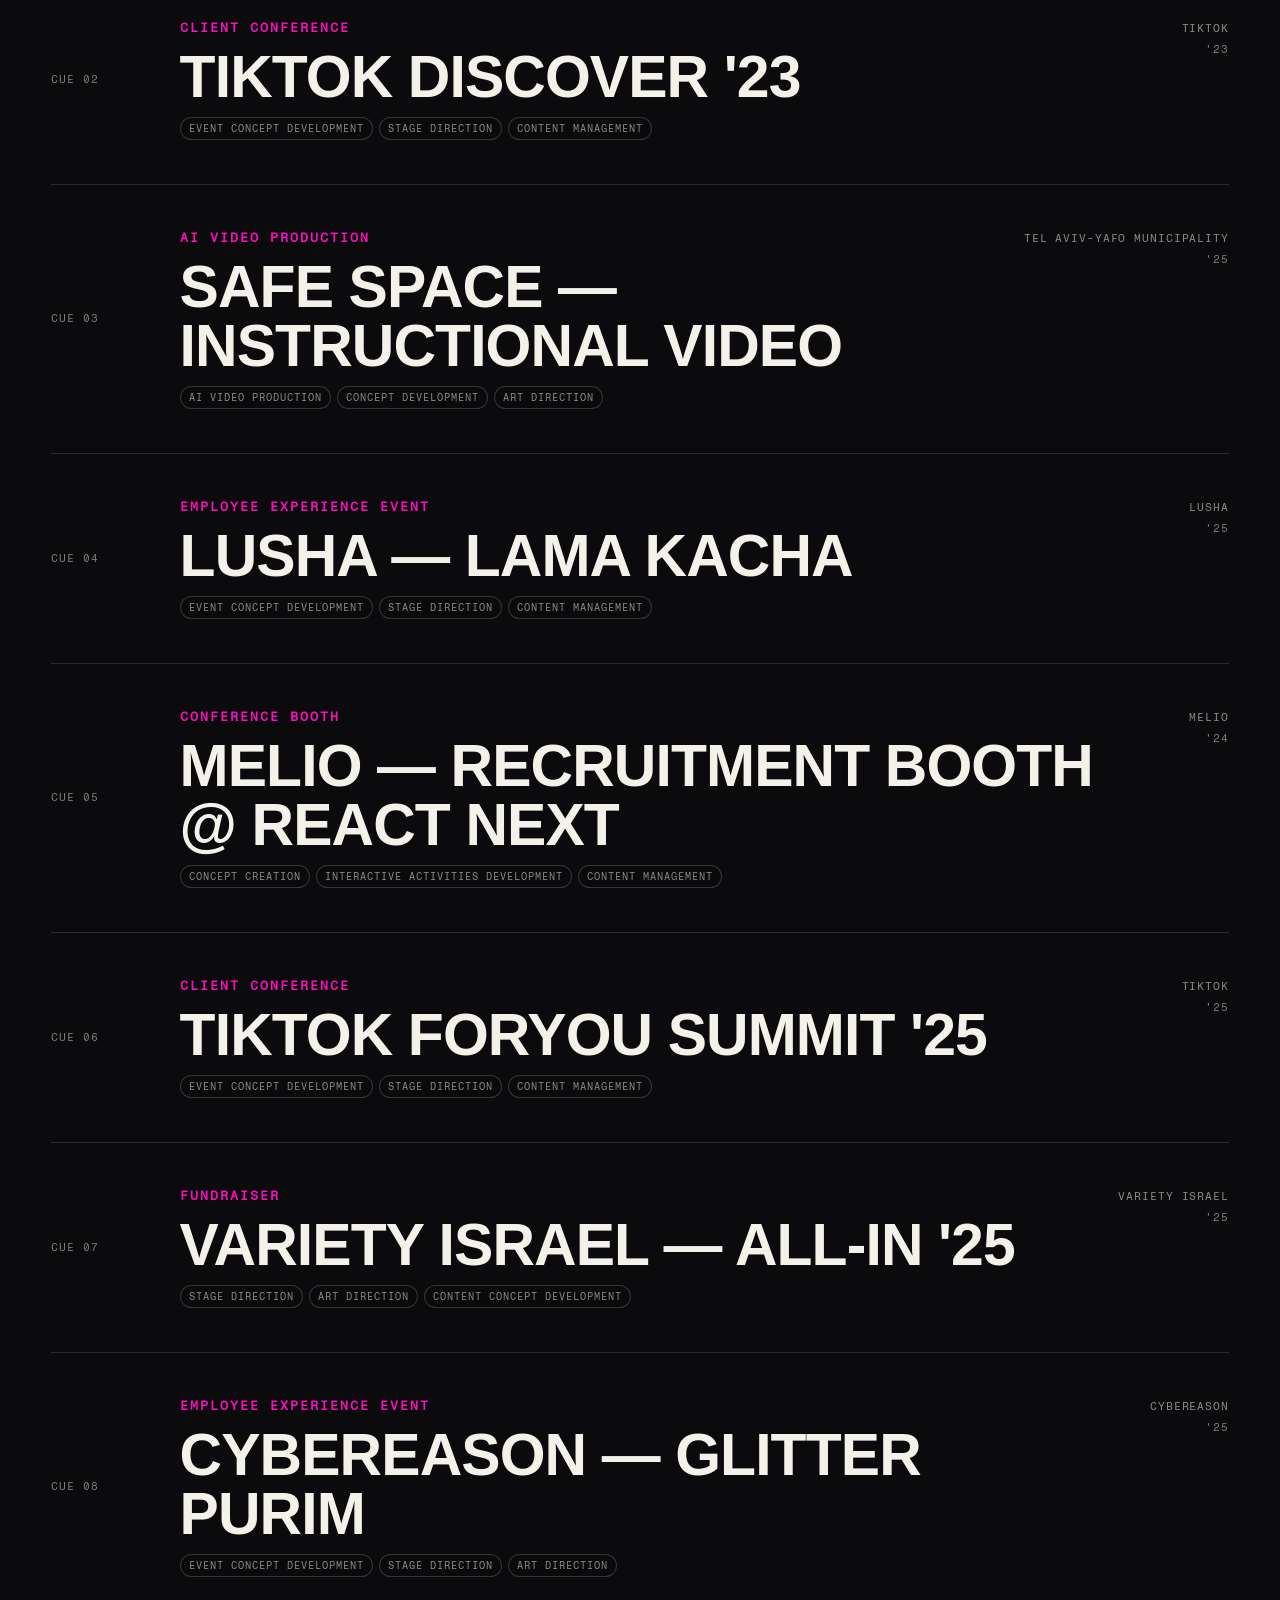
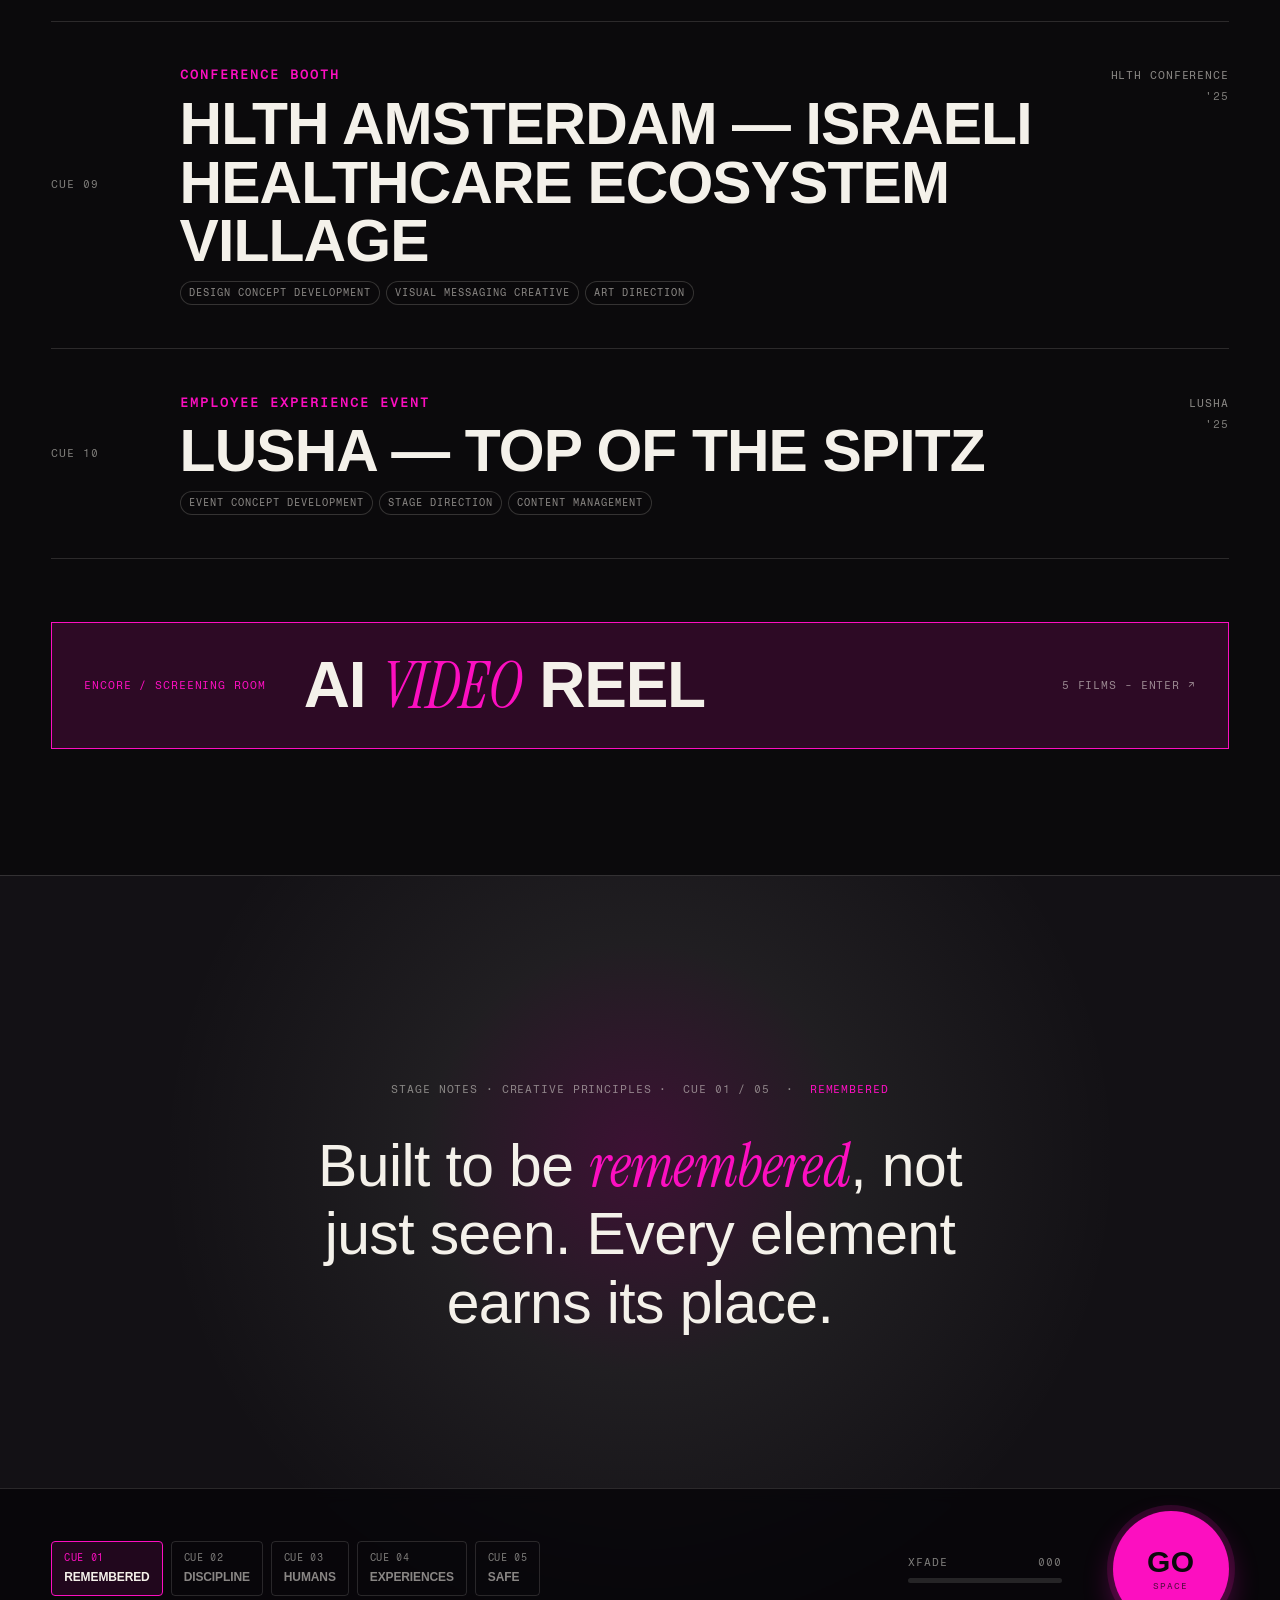
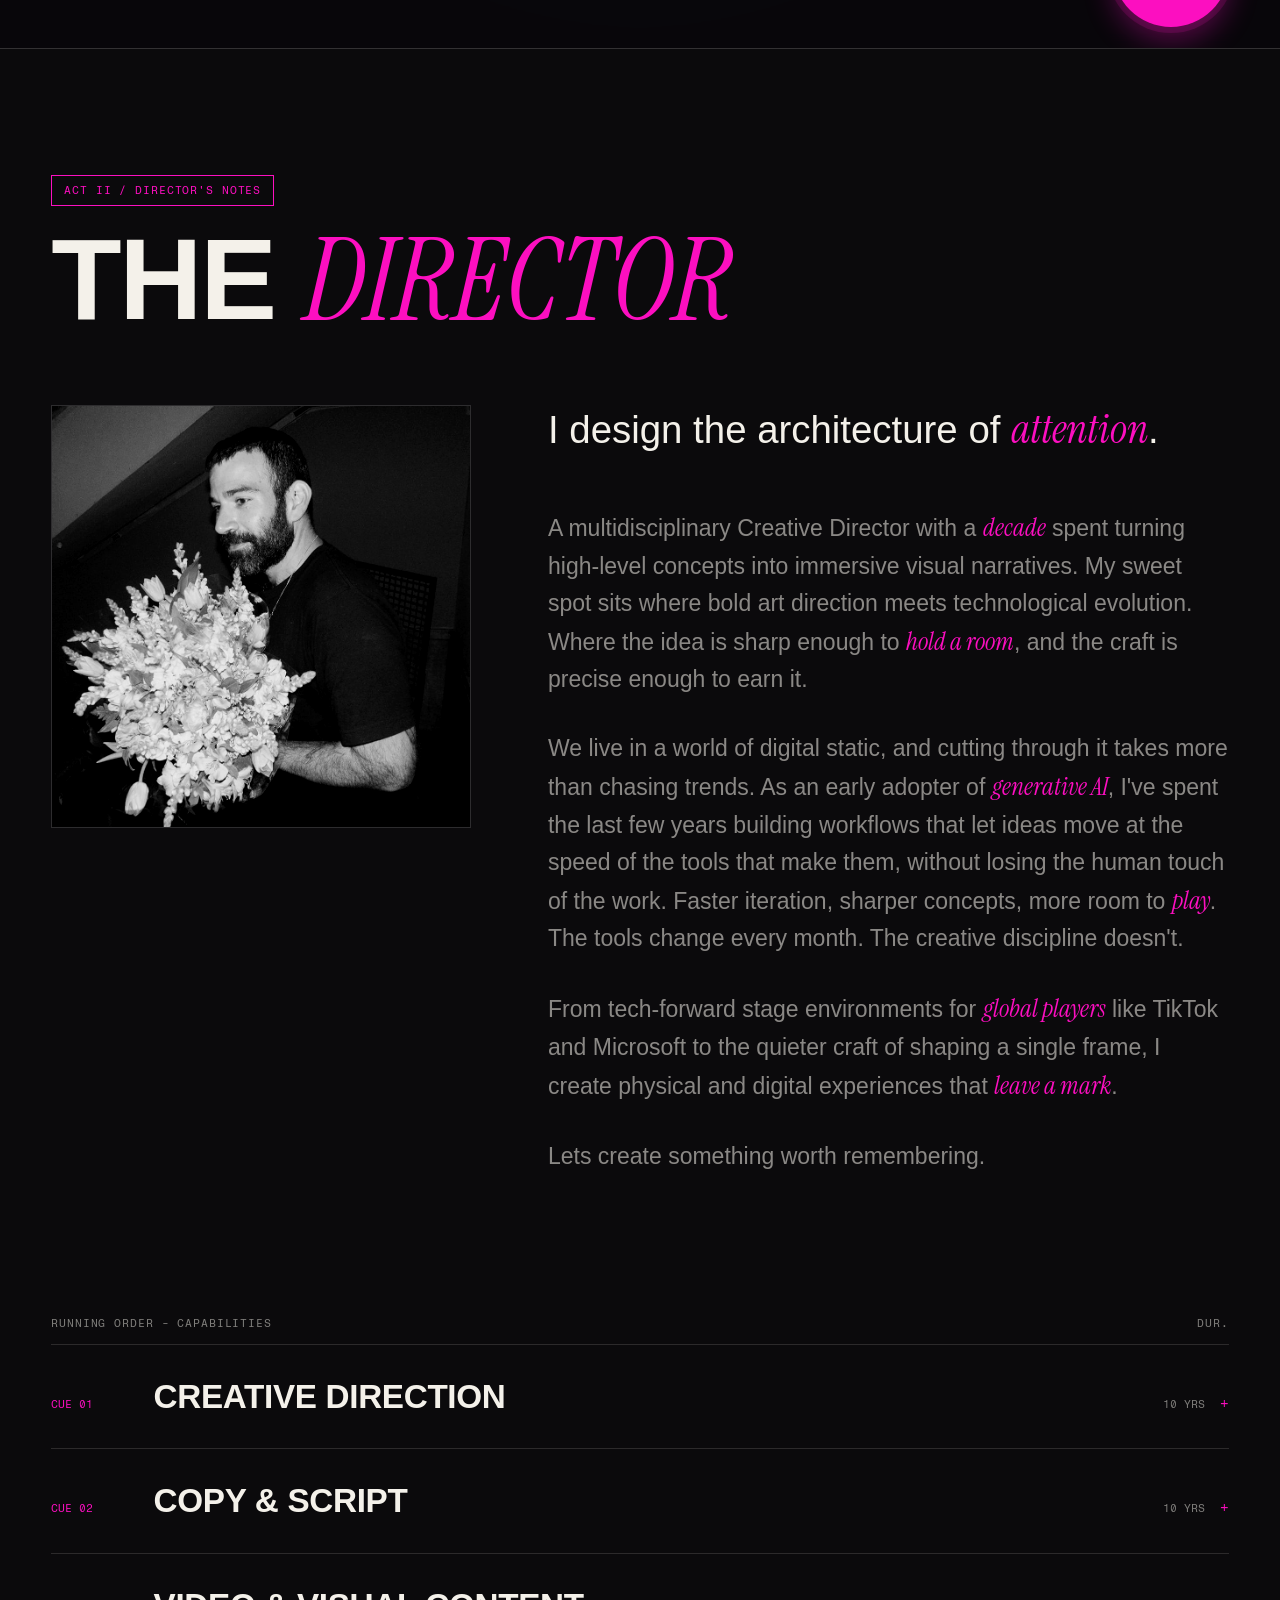
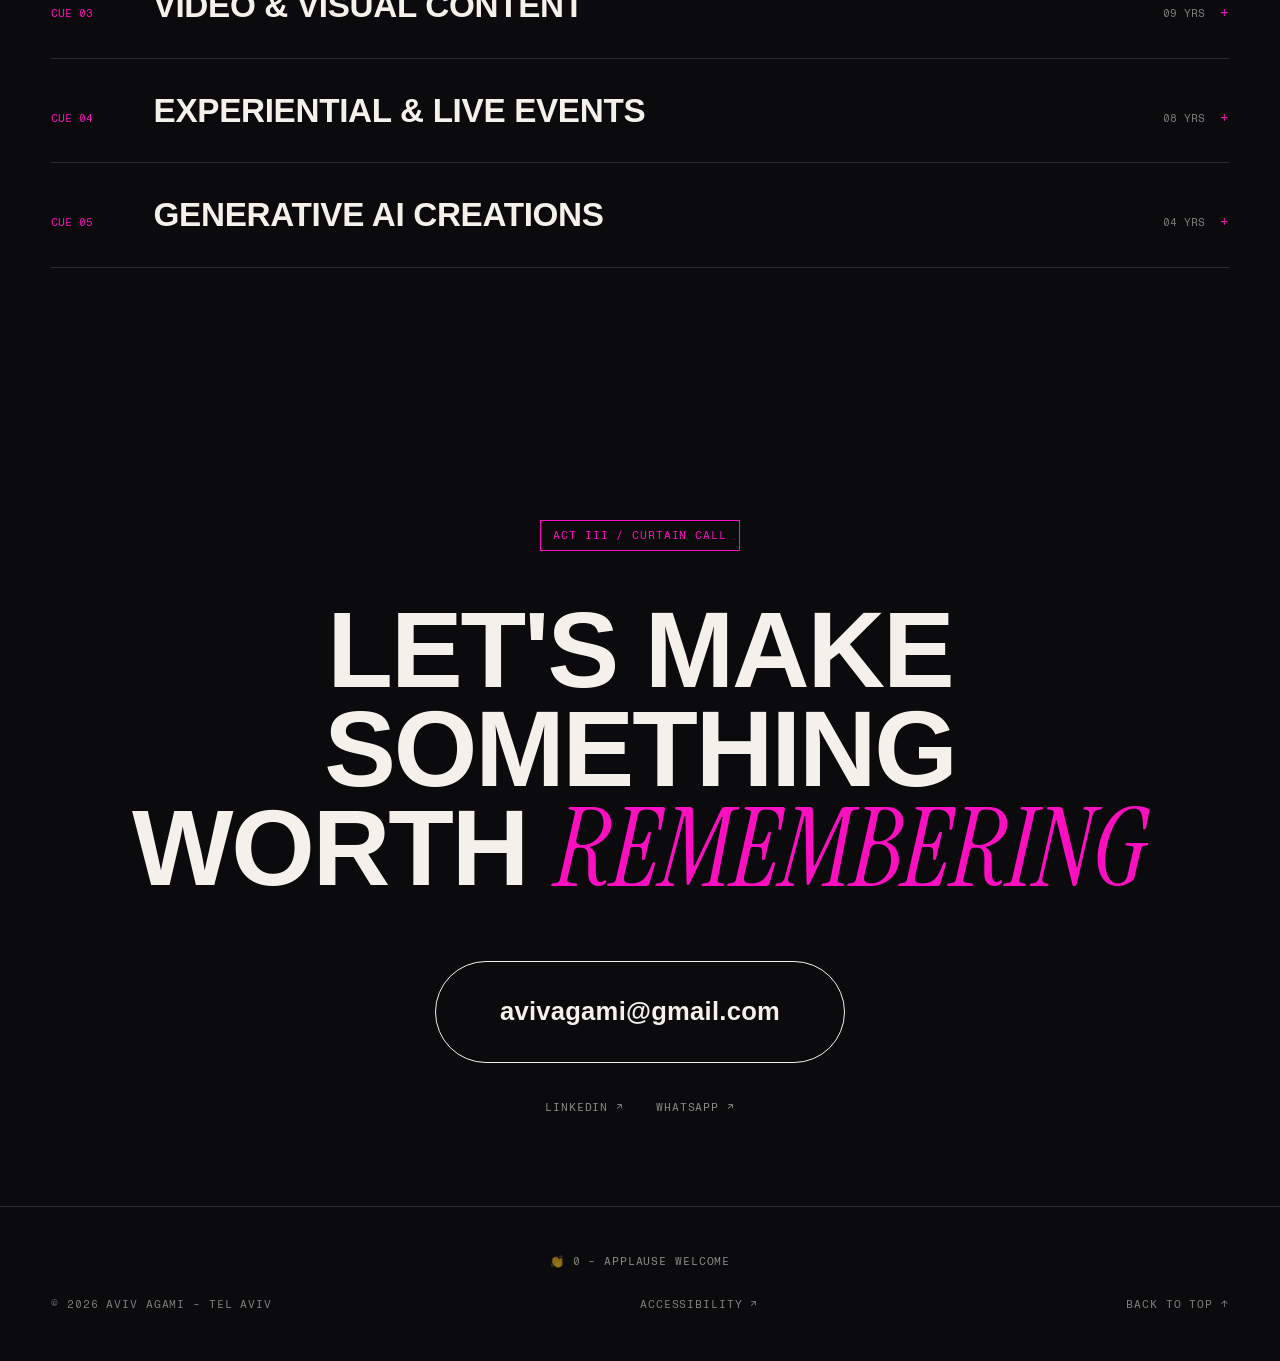
==== commit bc3da6c7: "Add AI video portfolio page at /ai-video/ and link it from the home page Five films (Safe Space, Hi " ====
--- a/index.html
+++ b/index.html
@@ -65,6 +65,7 @@
       <a href="#work" data-cursor="ACT I"><span class="nav__act">ACT I - </span>WORK</a>
       <a href="#about" data-cursor="ACT II"><span class="nav__act">ACT II - </span>ABOUT</a>
       <a href="#contact" data-cursor="ACT III"><span class="nav__act">ACT III - </span>CONTACT</a>
+      <a href="/ai-video/" data-cursor="ENCORE"><span class="nav__act">ENCORE - </span>AI VIDEO</a>
     </nav>
     <div class="nav__time mono"><span id="tlvTime">00:00:00</span> TLV</div>
   </header>
@@ -128,6 +129,13 @@
 
       <ul class="cues" id="cueList"><!-- rendered from /content/projects.json --></ul>
 
+      <!-- link out to the AI video screening room -->
+      <a class="encore" href="/ai-video/" data-cursor="WATCH" data-reveal>
+        <span class="encore__no mono">ENCORE / SCREENING ROOM</span>
+        <span class="encore__title">AI <em>VIDEO</em> REEL</span>
+        <span class="encore__go mono">5 FILMS - ENTER ↗</span>
+      </a>
+
       <!-- floating hover preview -->
       <div class="peek" id="peek" aria-hidden="true">
         <img id="peekImg" alt="">
--- a/styles.css
+++ b/styles.css
@@ -977,6 +977,10 @@
   scroll-snap-type: x mandatory;
   cursor: grab;
 }
+/* auto margins center a strip that fits (e.g. a single video) but collapse
+   to 0 once content overflows, so long galleries still scroll from the left */
+.show__strip > :first-child { margin-left: auto; }
+.show__strip > :last-child { margin-right: auto; }
 .show__strip::-webkit-scrollbar { height: 6px; }
 .show__strip::-webkit-scrollbar-thumb { background: var(--signal); }
 .show__strip img {
@@ -994,6 +998,12 @@
   flex: 0 0 auto;
   border: 0;
   scroll-snap-align: start;
+}
+
+/* native <video> may be any aspect (e.g. 5:4) — letterbox inside the frame */
+video.show__video {
+  object-fit: contain;
+  background: #000;
 }
 
 /* desktop gallery — edge arrows + fade scrims over the strip */
@@ -1038,6 +1048,9 @@
 /* mobile uses the pill row instead of edge arrows */
 @media (max-width: 820px) {
   .show__edge, .show__arrow, .show__galcount { display: none; }
+  /* fit media to the screen width instead of overflowing sideways */
+  .show__video { width: 100%; height: auto; }
+  video.show__video { aspect-ratio: auto; min-height: 240px; max-height: 60vh; }
 }
 
 /* gallery prev/next — shown on touch / small screens where drag isn't obvious */
@@ -1102,3 +1115,36 @@
   outline-offset: 3px;
   border-radius: 2px;
 }
+
+/* =========================================================
+   ENCORE — link strip to /ai-video/ (end of ACT I)
+   ========================================================= */
+
+.encore {
+  display: grid;
+  grid-template-columns: auto 1fr auto;
+  align-items: center;
+  gap: 12px clamp(20px, 3vw, 48px);
+  margin-top: clamp(40px, 7vh, 80px);
+  padding: clamp(22px, 3.5vh, 36px) clamp(18px, 2.5vw, 32px);
+  border: 1px solid var(--signal);
+  background: var(--signal-dim);
+  transition: background 0.35s var(--ease), color 0.35s var(--ease);
+}
+.encore__no { color: var(--signal); }
+.encore__title {
+  font-family: var(--display);
+  font-weight: 700;
+  font-size: clamp(32px, 5vw, 76px);
+  line-height: 0.95;
+  letter-spacing: -0.02em;
+}
+.encore__title em { color: var(--signal); letter-spacing: 0; }
+.encore__go { color: var(--bone-dim); white-space: nowrap; }
+.encore:hover { background: var(--signal); color: var(--stage); }
+.encore:hover .encore__no,
+.encore:hover .encore__go,
+.encore:hover .encore__title em { color: var(--stage); }
+@media (max-width: 760px) {
+  .encore { grid-template-columns: 1fr; }
+}
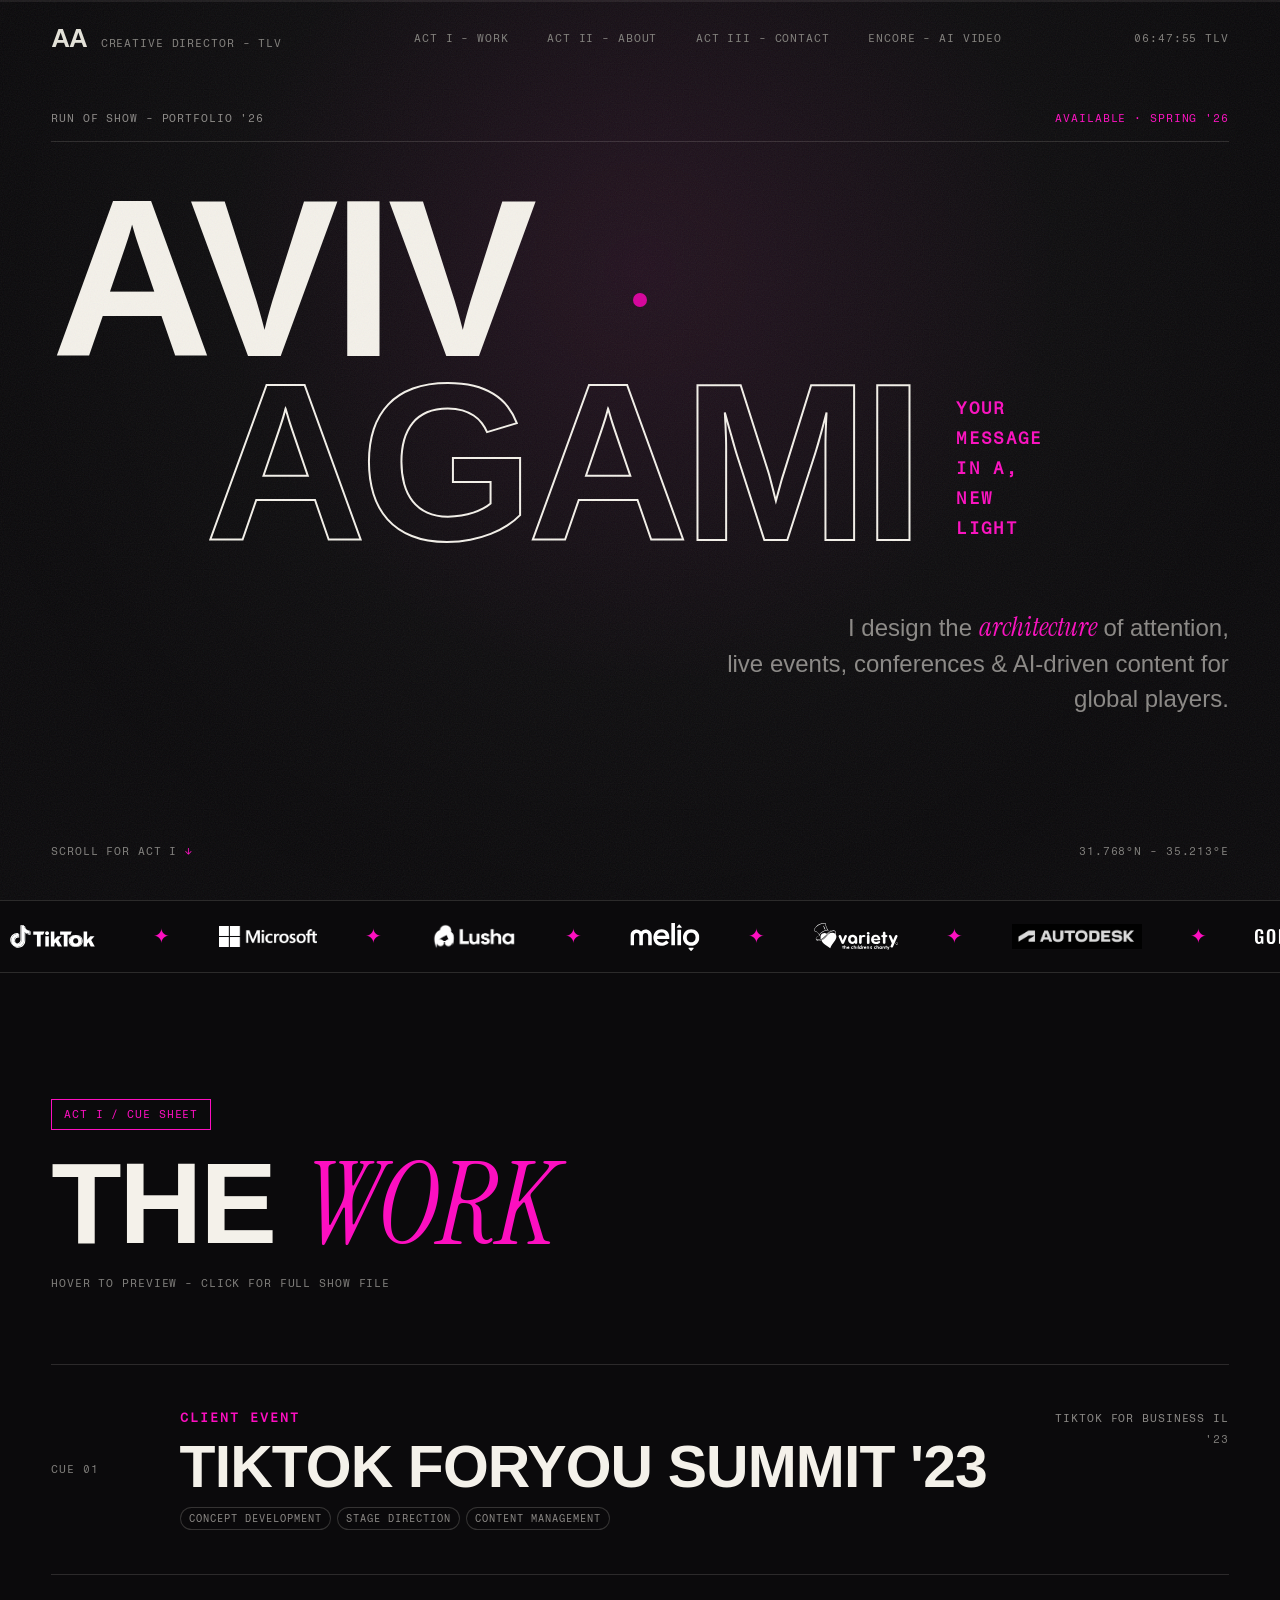
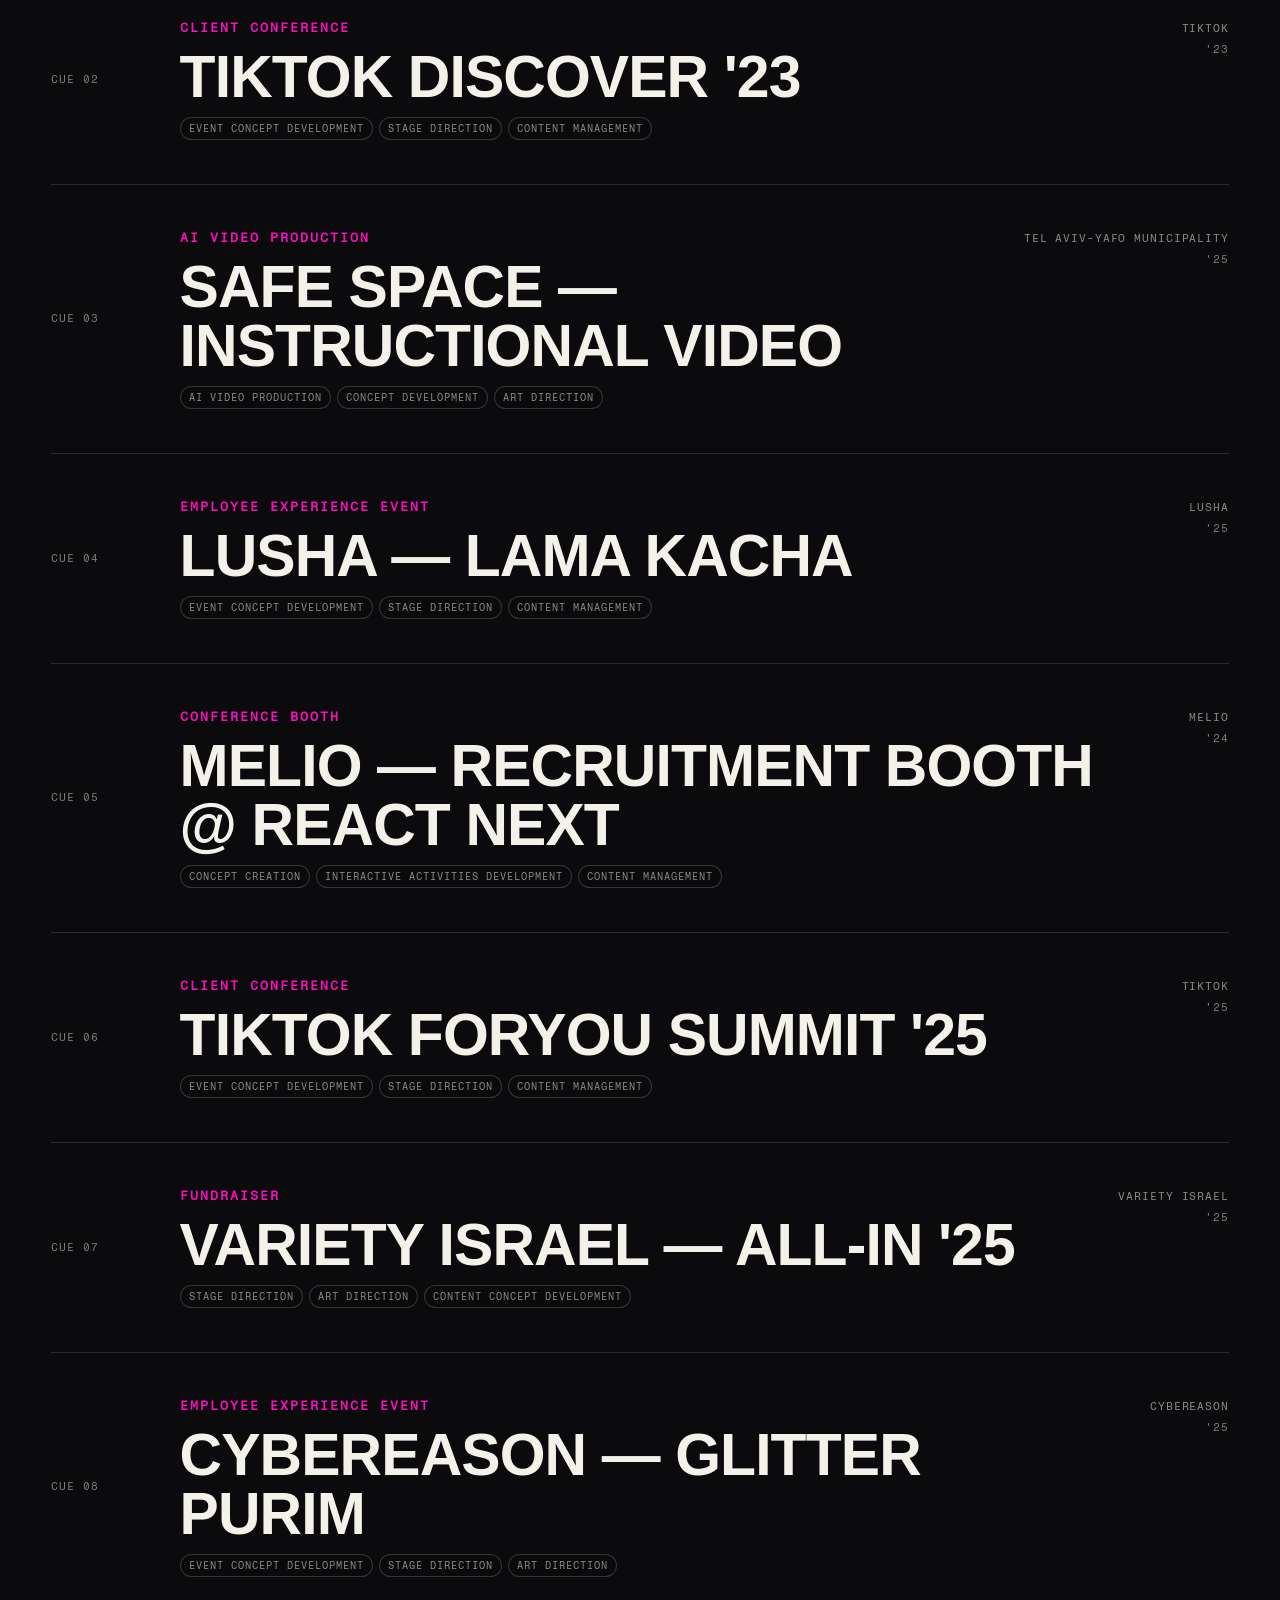
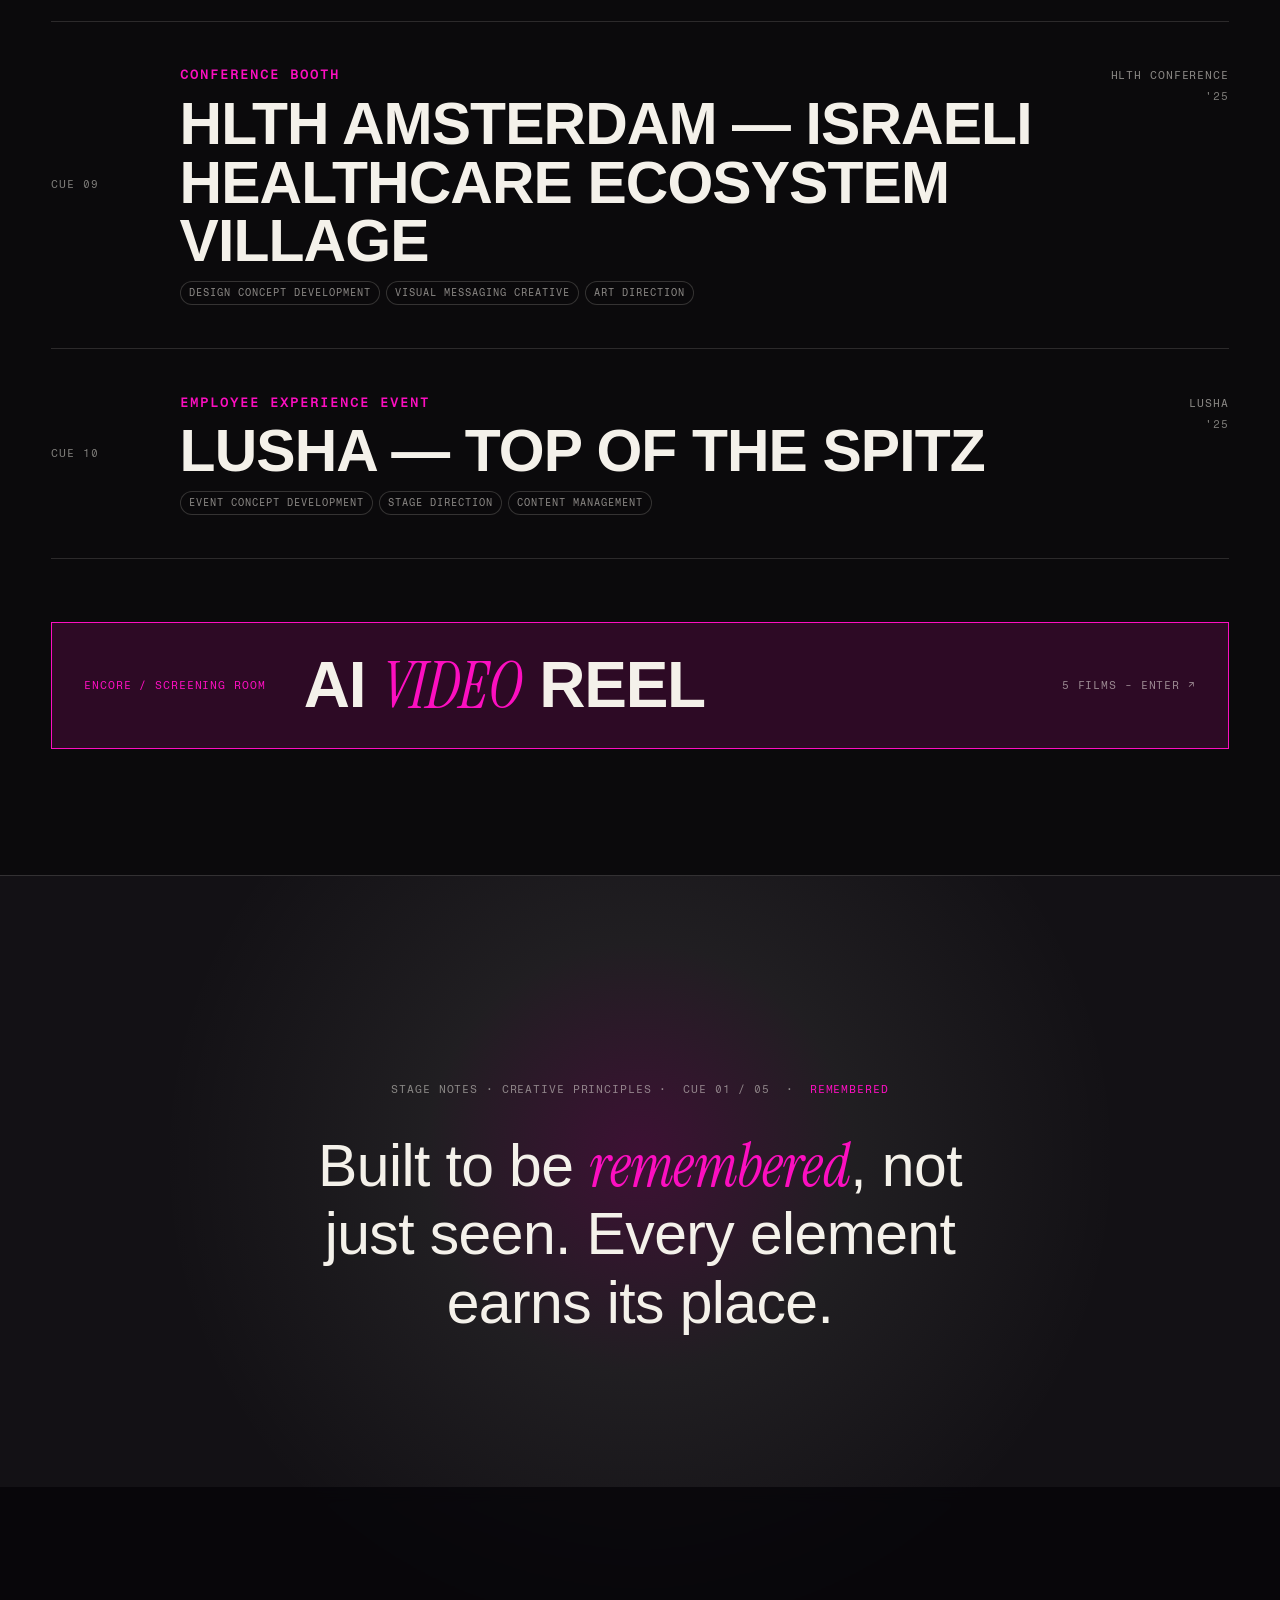
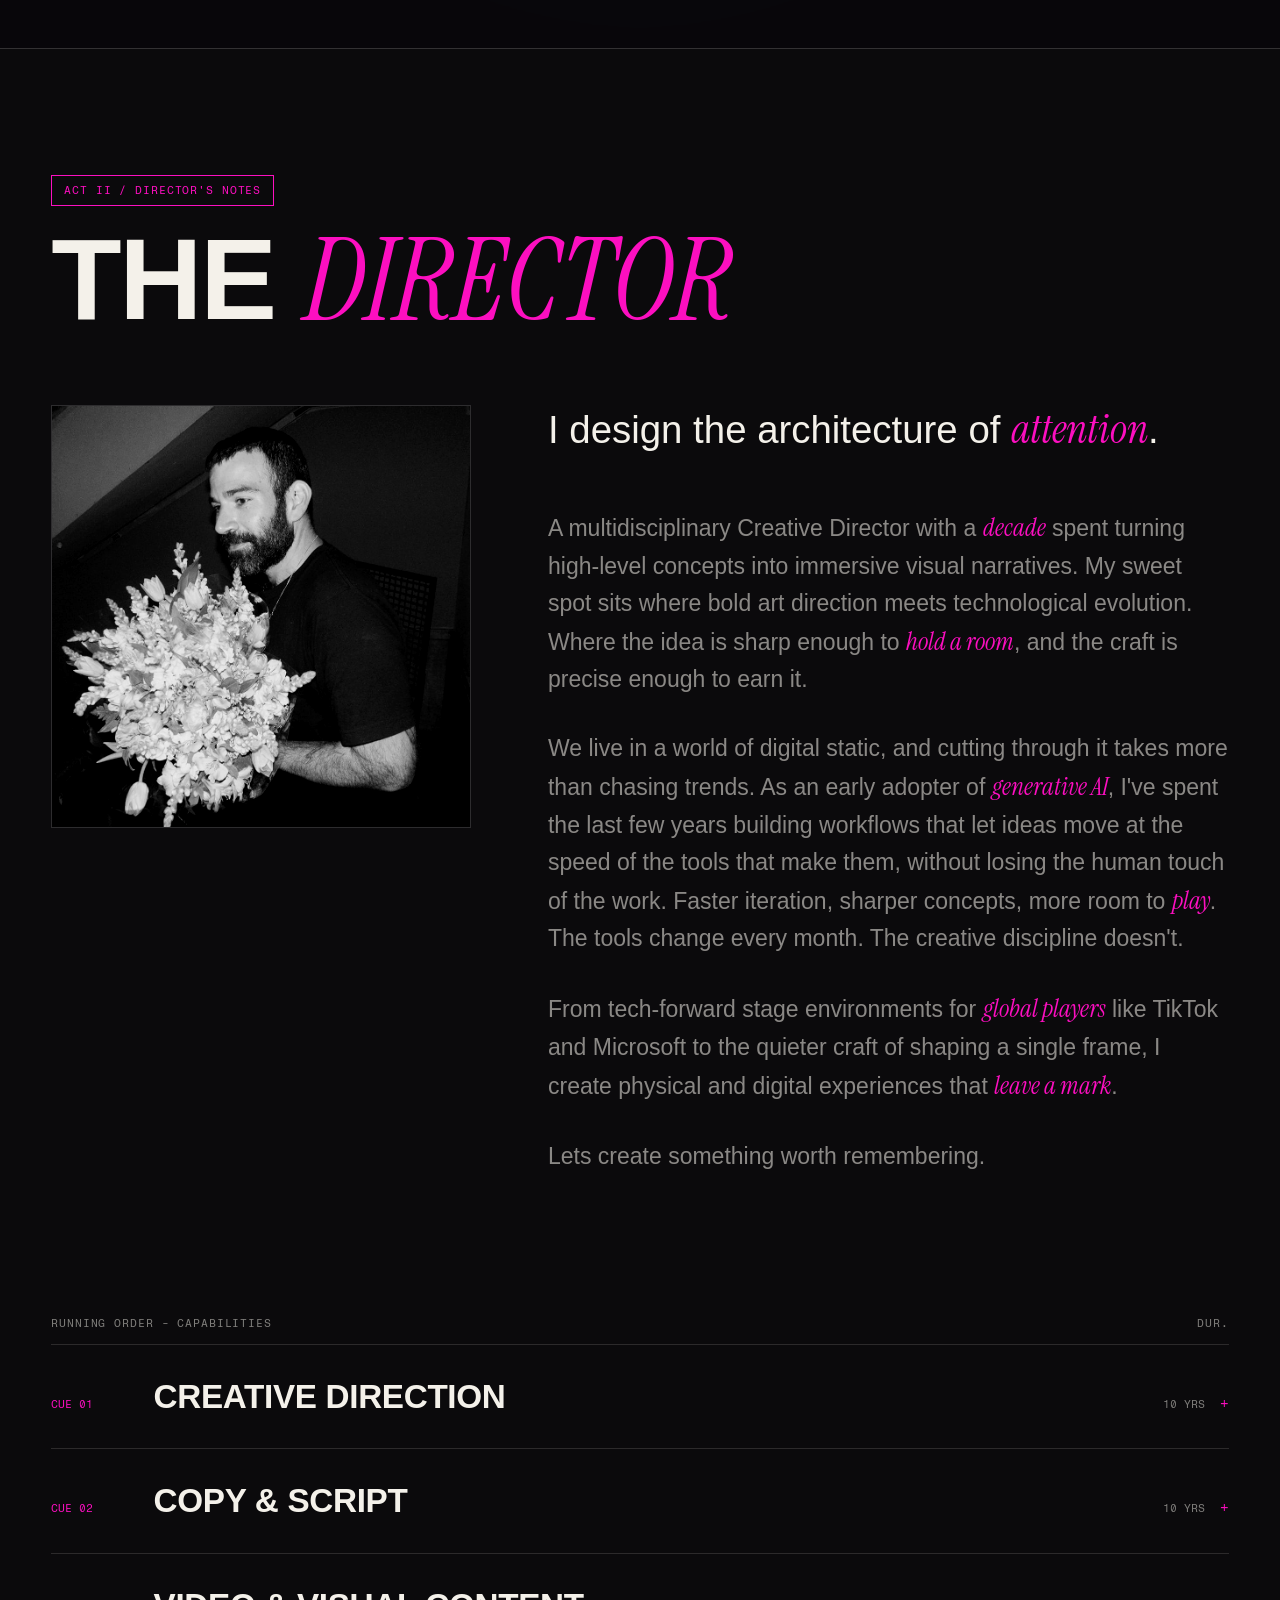
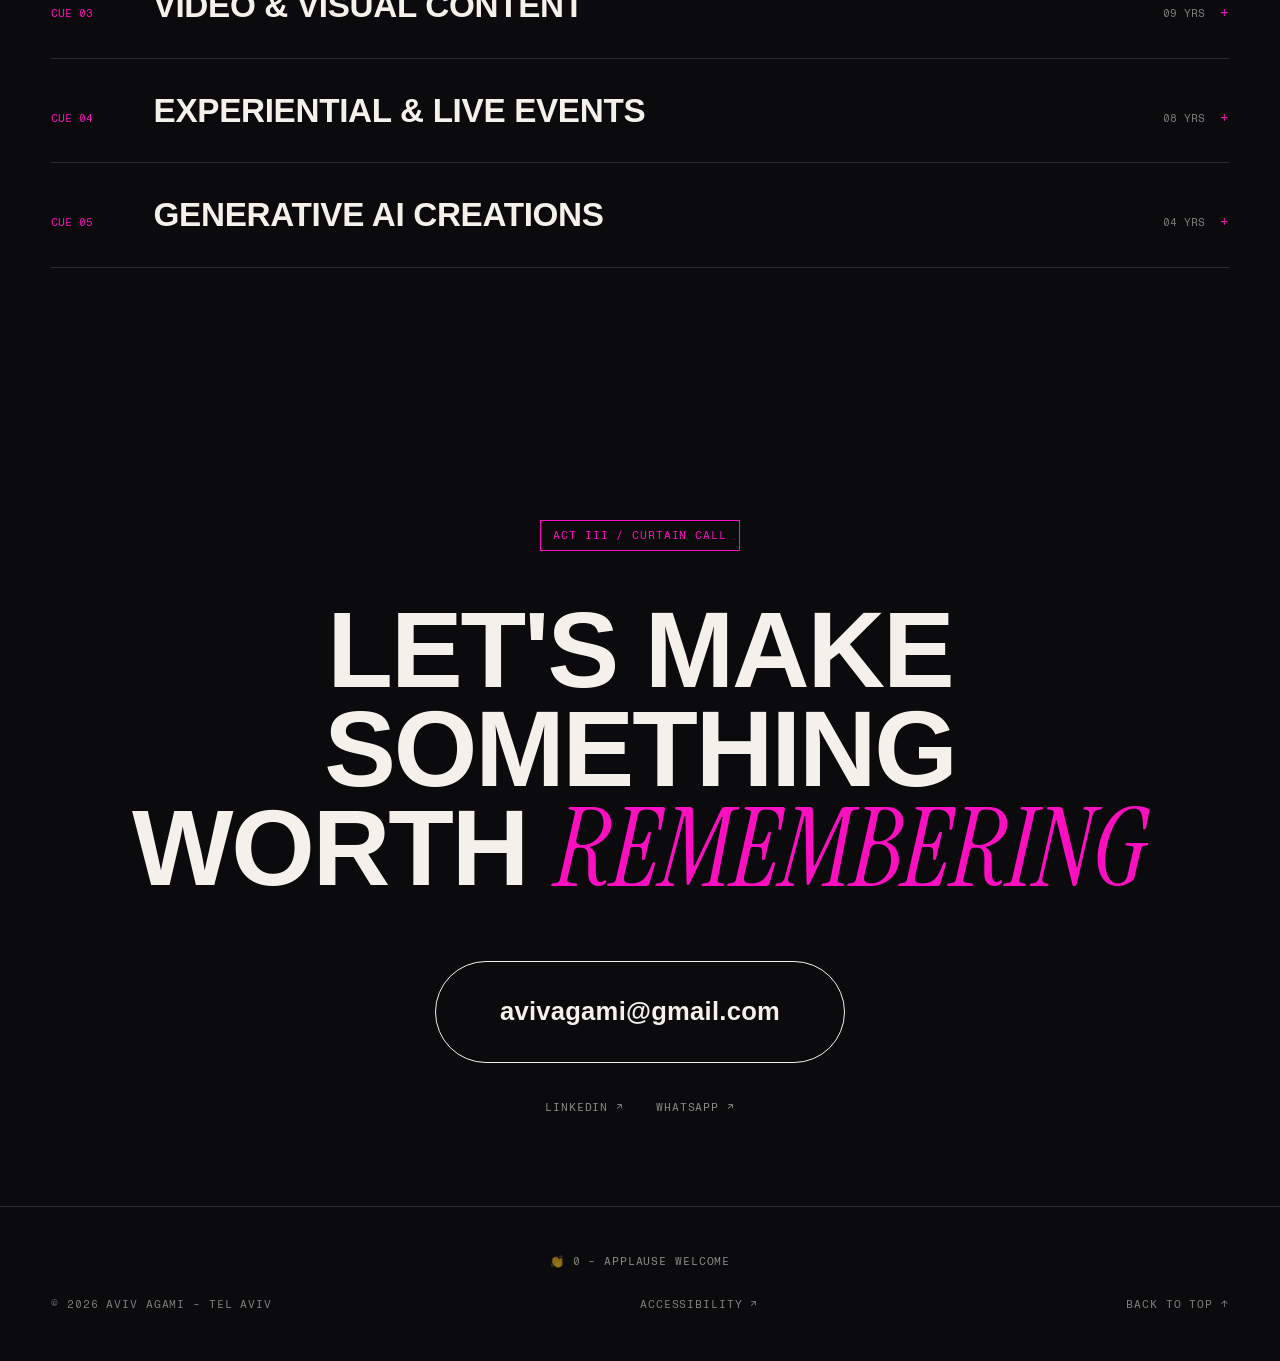
==== commit c3649515: "Add GoatCounter: page views, video plays/finishes, downloads Co-Authored-By: Claude Opus 5.5 <norepl" ====
--- a/index.html
+++ b/index.html
@@ -274,5 +274,6 @@
   <!-- Cloudflare Web Analytics -->
   <script defer src="https://static.cloudflareinsights.com/beacon.min.js" data-cf-beacon='{"token": "11a063e5d36c40c1a166da0a340a02b1"}'></script>
   <!-- End Cloudflare Web Analytics -->
+  <script defer src="/gc.js"></script>
 </body>
 </html>
